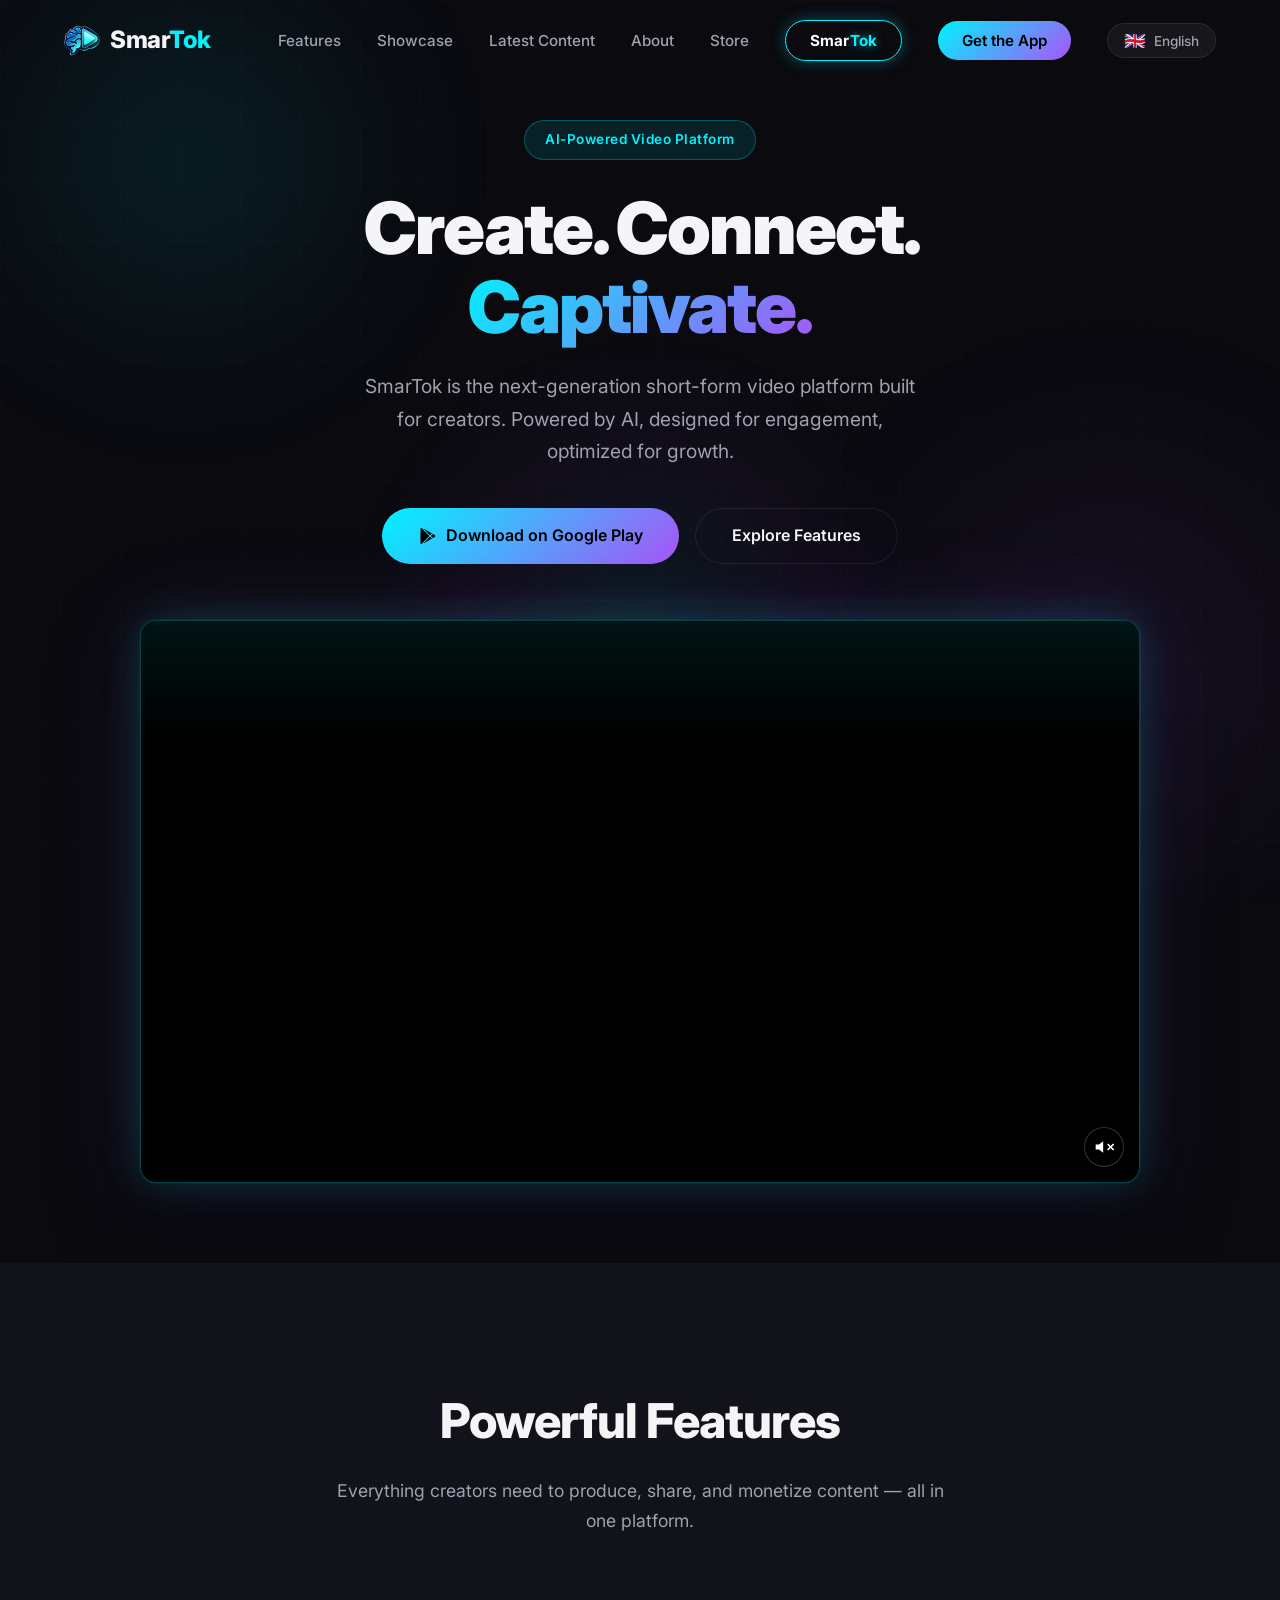
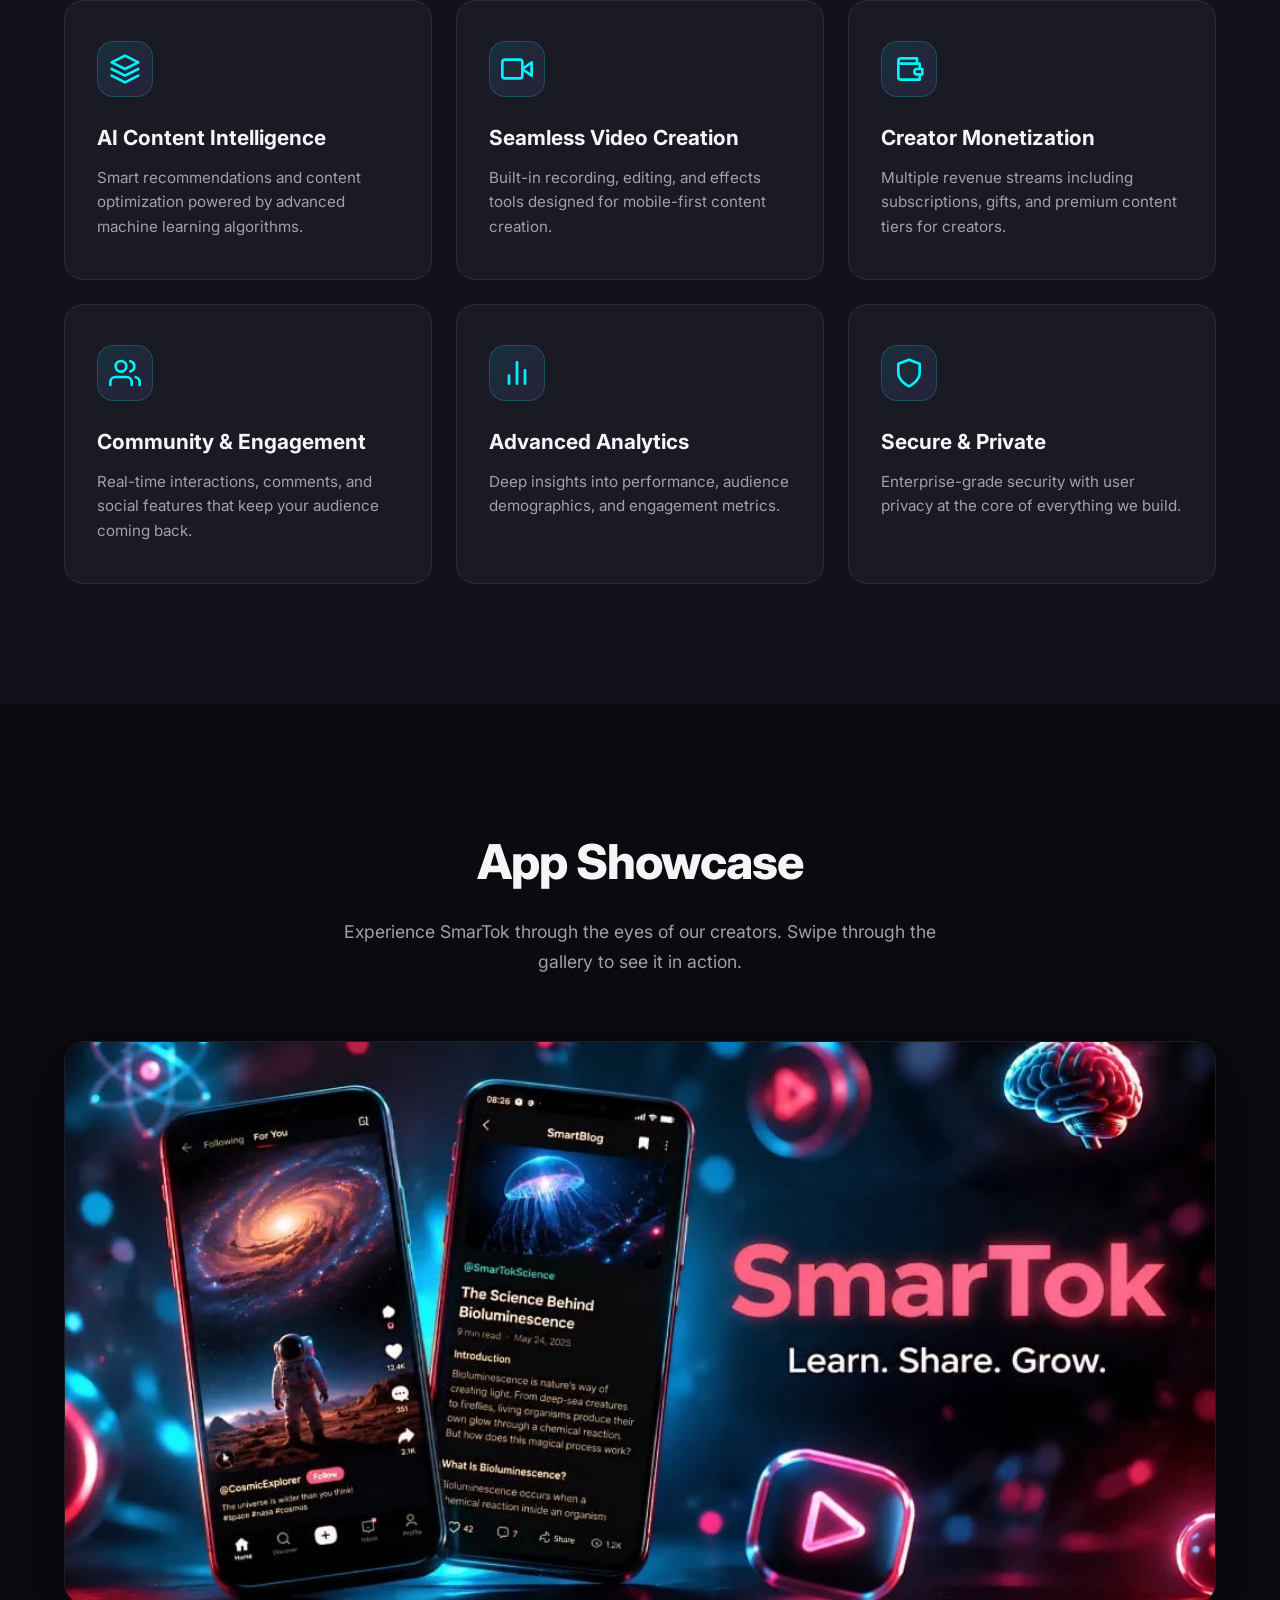
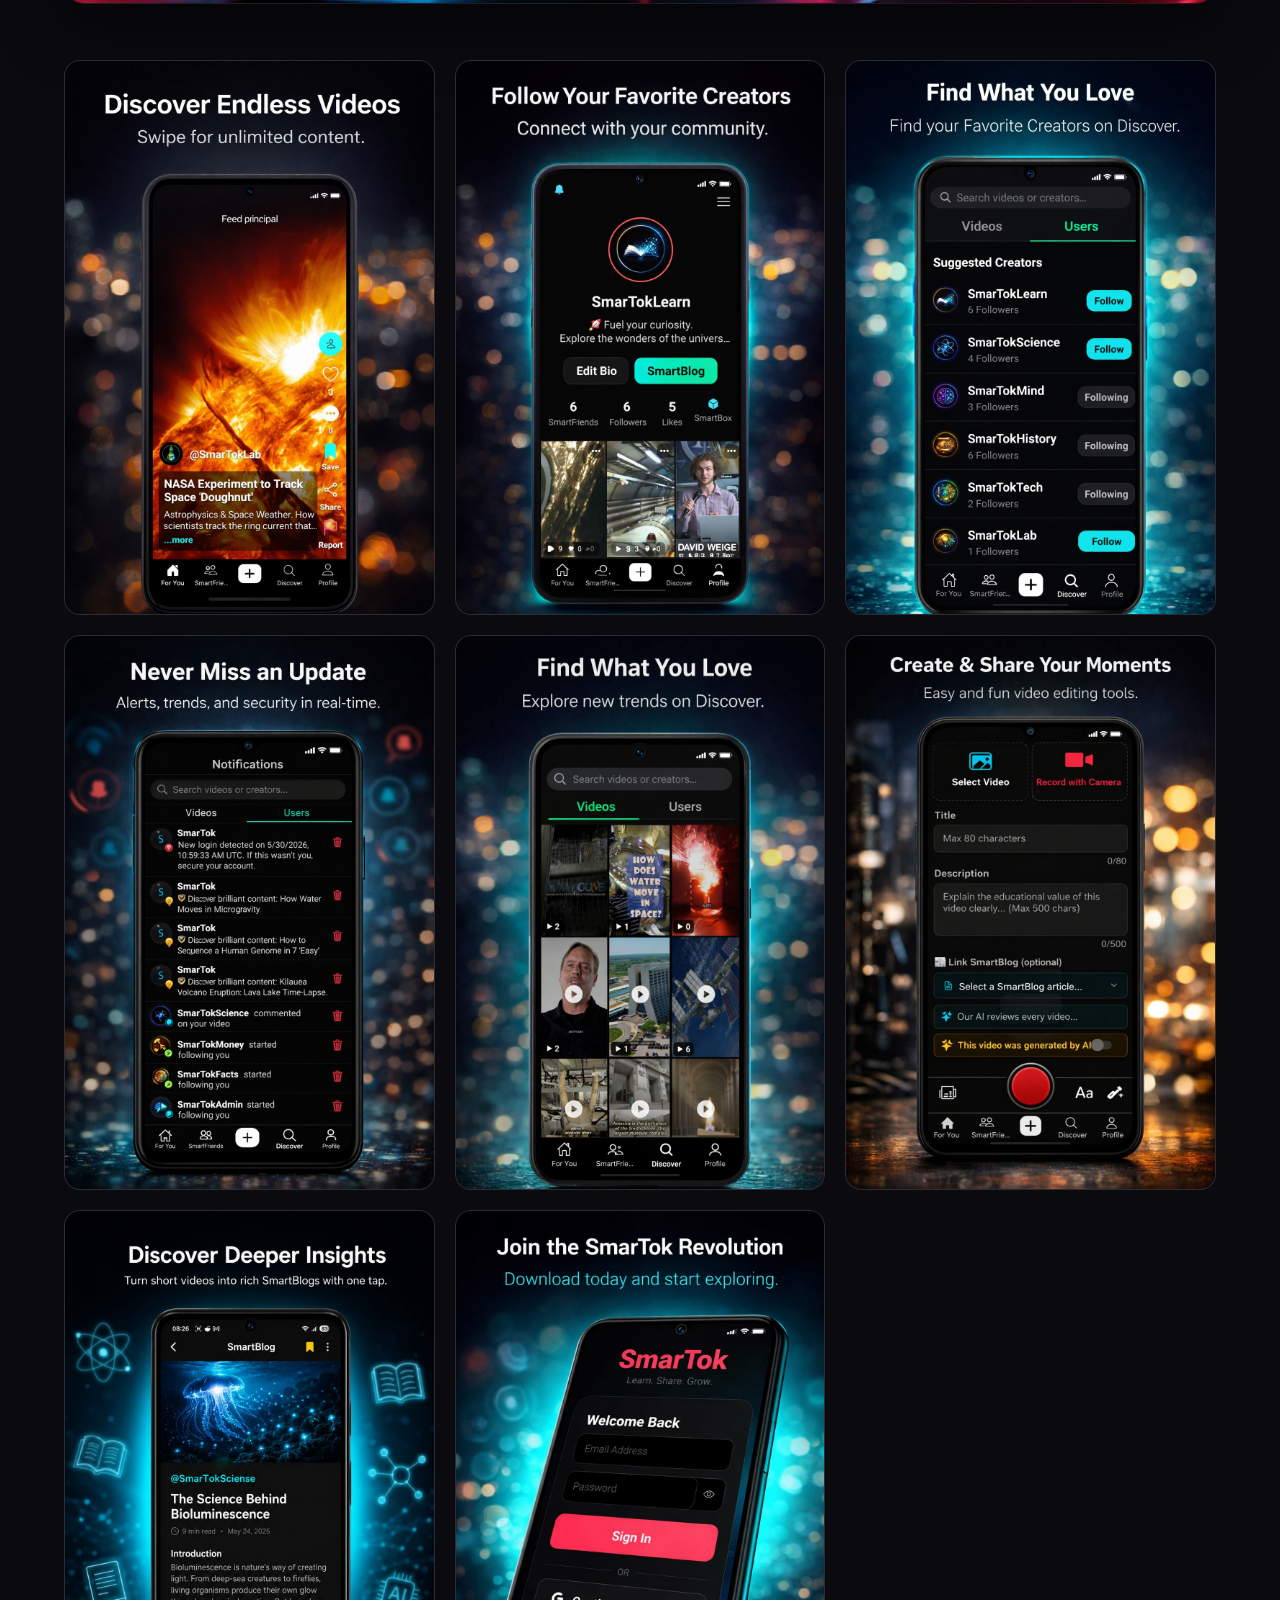
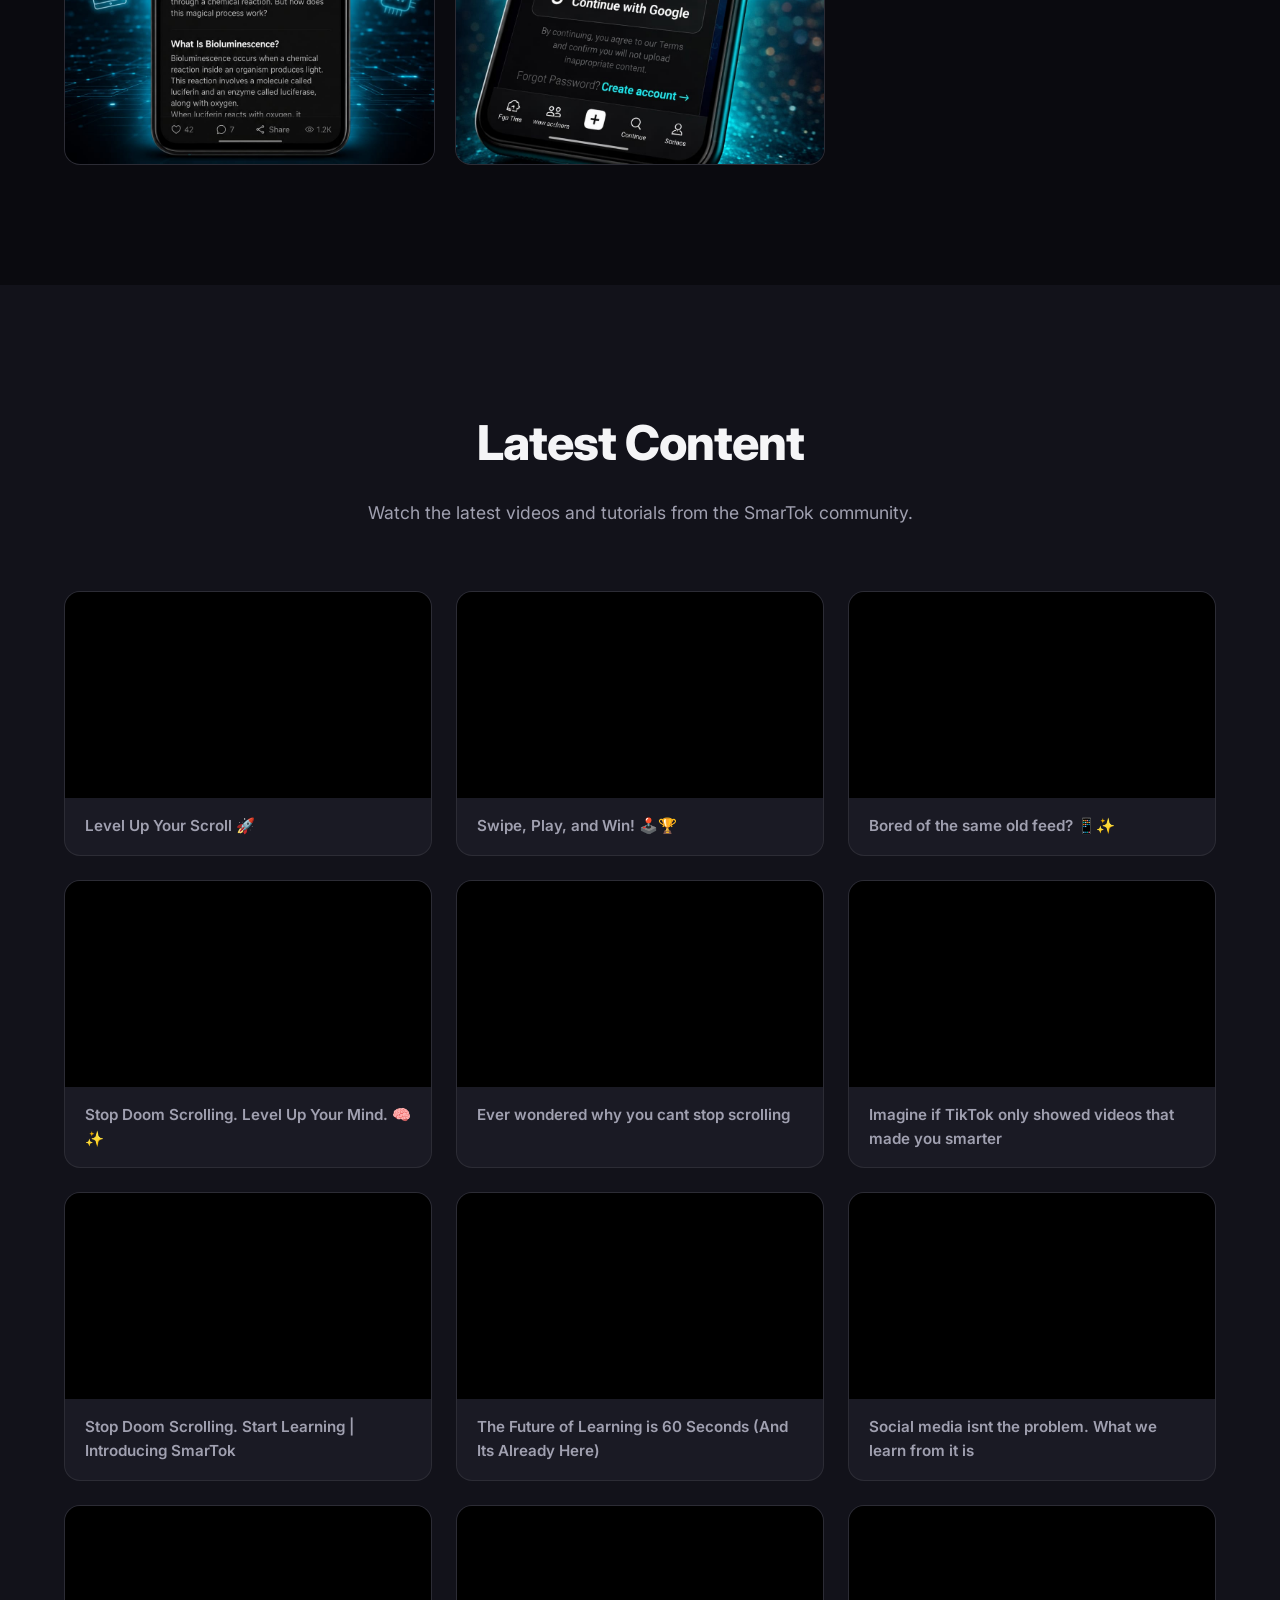
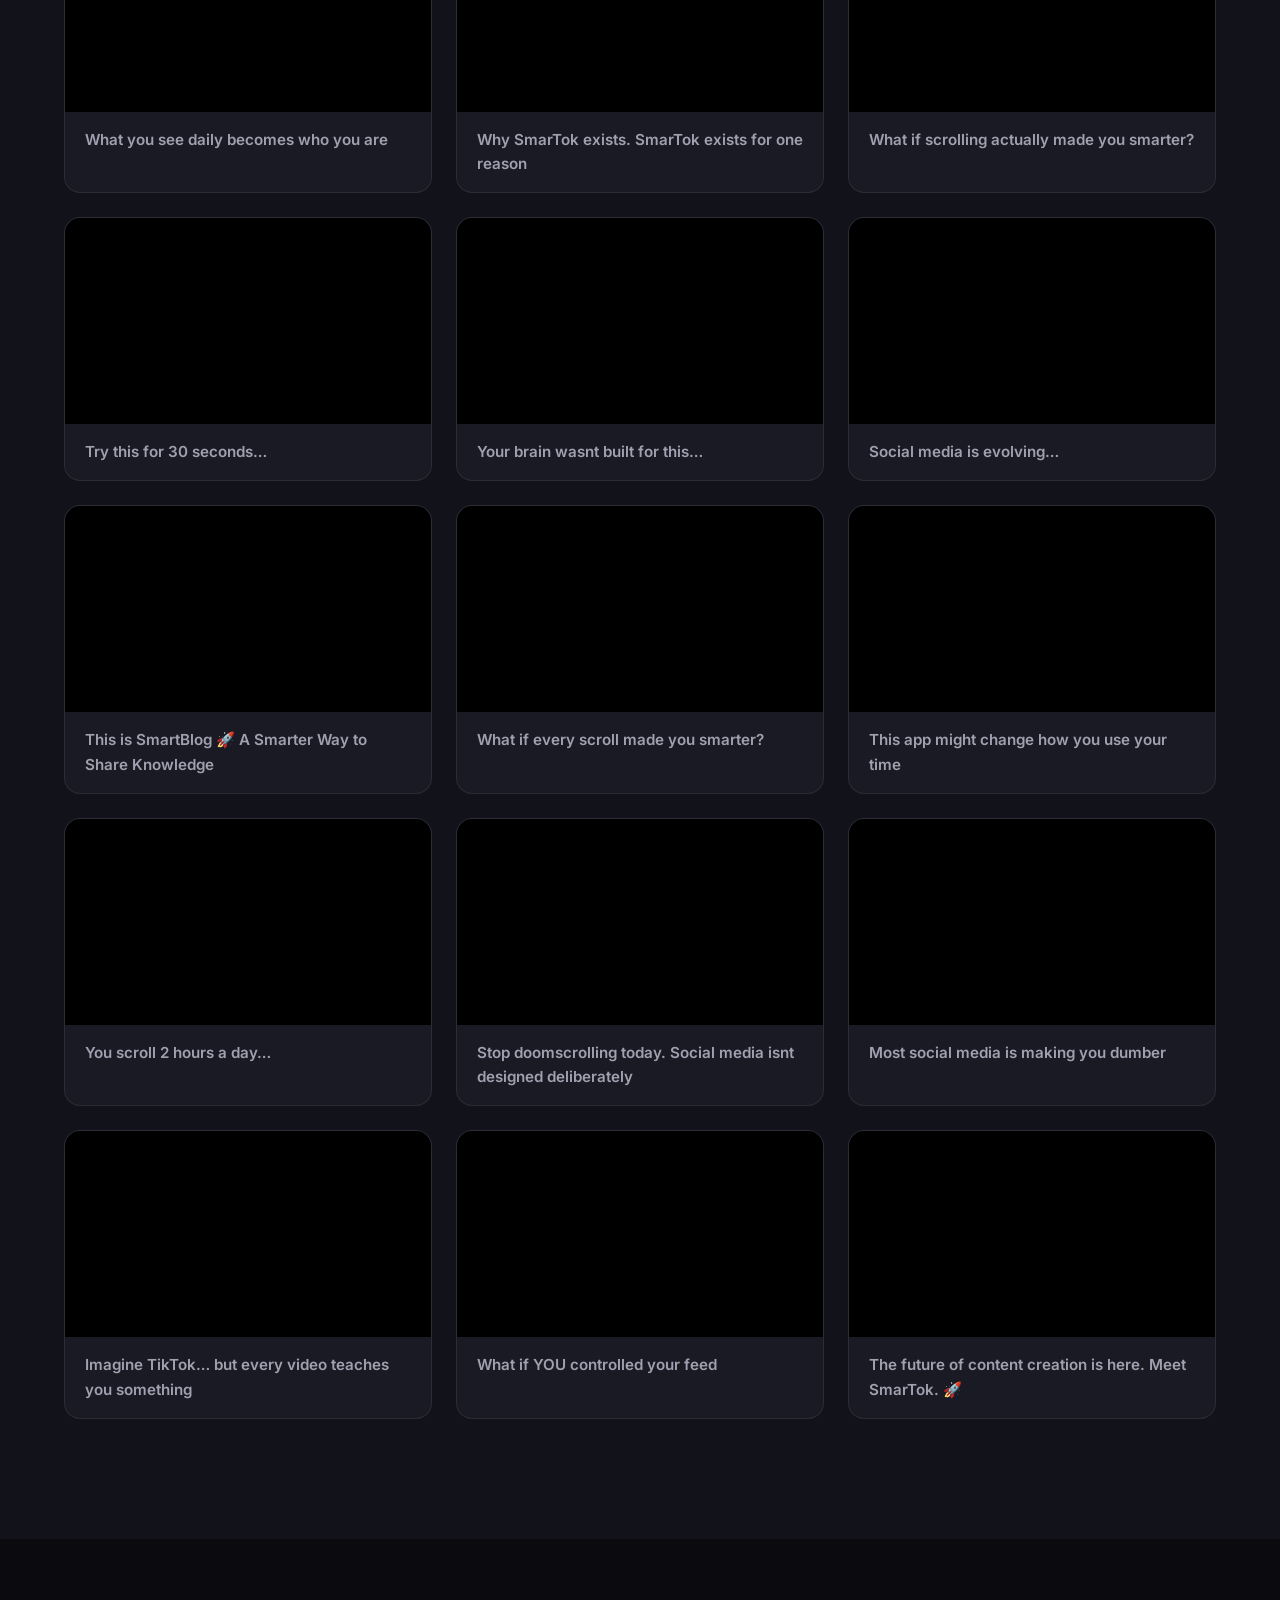
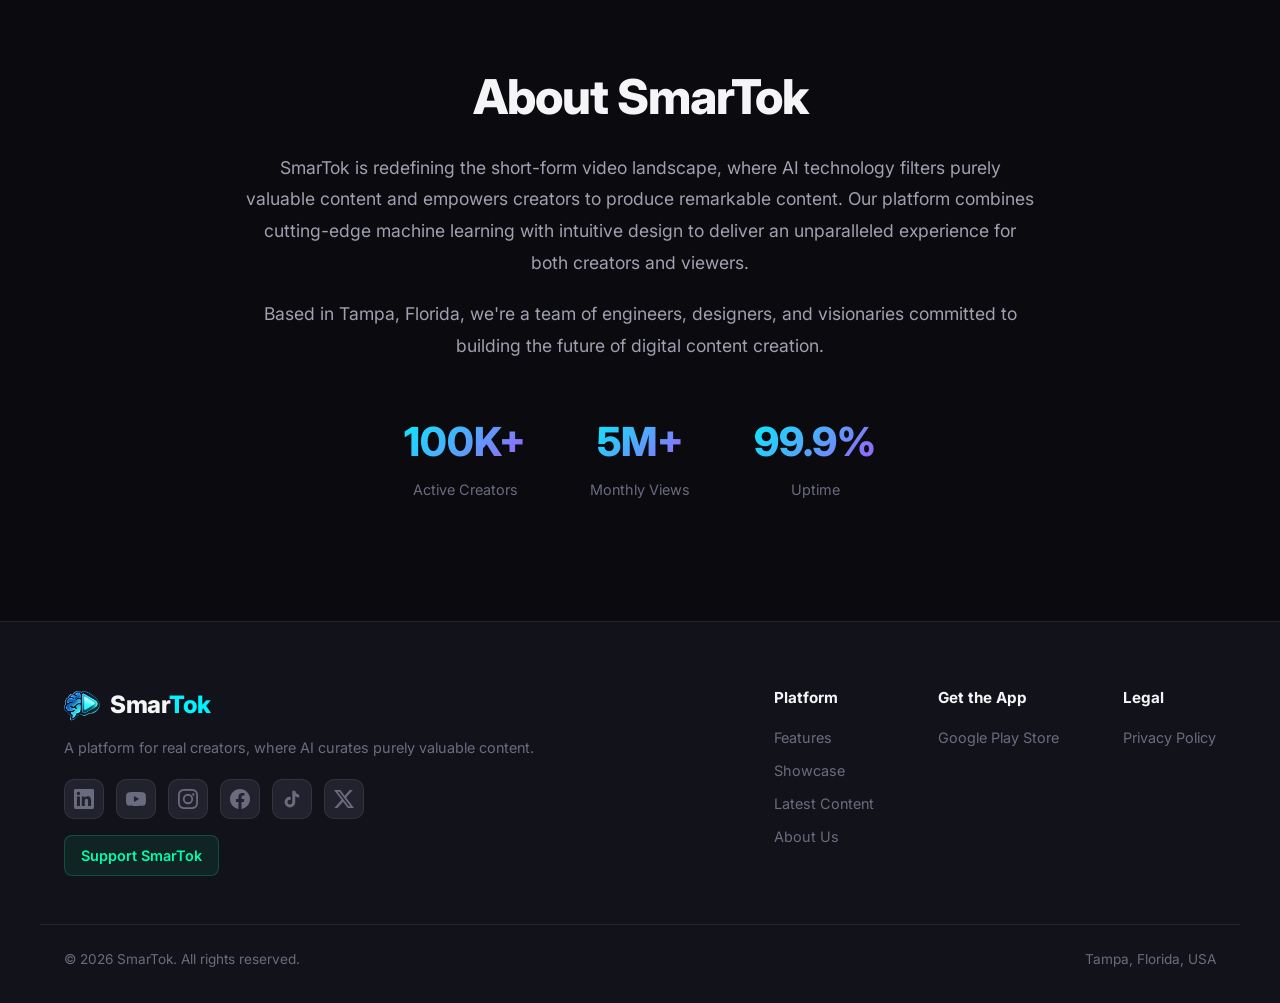
==== index.html @ c92afcb2 "Add files via upload" ====
<!DOCTYPE html>
<html lang="en">
<head>
    <meta charset="UTF-8">
    <meta name="viewport" content="width=device-width, initial-scale=1.0">
    <meta name="description" content="SmarTok — AI-powered short-form video platform for creators.">
    <title>SmarTok — AI-Powered Video Platform</title>
    <link rel="preconnect" href="https://fonts.googleapis.com">
    <link rel="preconnect" href="https://fonts.gstatic.com" crossorigin>
    <link href="https://fonts.googleapis.com/css2?family=Inter:wght@300;400;500;600;700;800;900&display=swap" rel="stylesheet">
    <link rel="icon" type="image/png" href="assets/logo.png">
    <link rel="stylesheet" href="styles.css">
    <script>
        // SEO 301 FALLBACK: /about-us → /#about (runs before page renders)
        (function(){var p=window.location.pathname;if(p==='/about-us'||p==='/about-us/'){window.location.replace('/#about');}})();
    </script>
</head>
<body>

    <!-- ===== ANIMATED BACKGROUND ===== -->
    <div class="bg-orbs">
        <div class="orb orb-1"></div>
        <div class="orb orb-2"></div>
        <div class="orb orb-3"></div>
    </div>
    <div class="bg-mesh"></div>

    <!-- ===== NAVIGATION ===== -->
    <nav id="navbar">
        <div class="nav-container">
            <a href="#hero" class="nav-logo">
                <img src="assets/logo.png" alt="SmarTok Logo" class="nav-logo-img">
                <span class="logo-text">Smar<span class="logo-accent">Tok</span></span>
            </a>
            <ul class="nav-links">
                <li><a href="#features" data-i18n="nav.features">Features</a></li>
                <li><a href="#showcase" data-i18n="nav.showcase">Showcase</a></li>
                <li><a href="#videos" data-i18n="nav.videos">Latest Content</a></li>
                <li><a href="#about" data-i18n="nav.about">About</a></li>
                <li><a href="https://store.smartok.app" target="_blank" rel="noopener noreferrer" data-i18n="nav.store">Store</a></li>
                <li><button id="launch-webapp-btn" class="nav-launch-btn"><span class="launch-brand-smar">Smar</span><span class="launch-brand-tok">Tok</span></button></li>
                <li><a href="https://play.google.com/store/apps/details?id=com.rios.smartok" target="_blank" rel="noopener" class="nav-cta" data-i18n="nav.getApp">Get the App</a></li>
                <li>
                    <div id="lang-selector" class="lang-selector">
                        <button class="lang-trigger" aria-label="Language">
                            <span class="lang-flag">🇬🇧</span>
                            <span class="lang-current">English</span>
                        </button>
                        <div class="lang-dropdown"></div>
                    </div>
                </li>
            </ul>
            <button class="nav-toggle" data-i18n-aria="nav.toggleNav" aria-label="Toggle navigation">
                <span></span>
                <span></span>
                <span></span>
            </button>
        </div>
    </nav>

    <!-- ===== HERO SECTION ===== -->
    <section id="hero" class="hero-section reveal">
        <div class="hero-content">
            <div class="hero-badge" data-i18n="hero.badge">AI-Powered Video Platform</div>
            <h1 class="hero-title"><span data-i18n="hero.titlePre">Create. Connect.</span> <span class="gradient-text" data-i18n="hero.titleHighlight">Captivate.</span></h1>
            <p class="hero-subtitle" data-i18n="hero.subtitle">
                SmarTok is the next-generation short-form video platform built for creators.
                Powered by AI, designed for engagement, optimized for growth.
            </p>
            <div class="hero-actions">
                <a href="https://play.google.com/store/apps/details?id=com.rios.smartok" target="_blank" rel="noopener" class="btn btn-primary">
                    <svg width="20" height="20" viewBox="0 0 24 24" fill="currentColor"><path d="M3 20.5V3.5C3 2.91 3.34 2.39 3.84 2.15L13.69 12L3.84 21.85C3.34 21.6 3 21.09 3 20.5M16.81 15.12L6.05 21.34L14.54 12.85L16.81 15.12M20.16 10.81C20.5 11.08 20.75 11.5 20.75 12C20.75 12.5 20.53 12.9 20.18 13.18L17.89 14.5L15.39 12L17.89 9.5L20.16 10.81M6.05 2.66L16.81 8.88L14.54 11.15L6.05 2.66Z"/></svg>
                    <span data-i18n="hero.downloadBtn">Download on Google Play</span>
                </a>
                <a href="#features" class="btn btn-secondary" data-i18n="hero.exploreBtn">Explore Features</a>
            </div>
            <div class="hero-promo-wrap">
                <div class="hero-promo-video reveal">
                    <video src="https://d3kbe080p2nfsf.cloudfront.net/videos/37/1790444815185_lv_0_20260925162057.mp4" poster="https://d3kbe080p2nfsf.cloudfront.net/videos/37/1790444823267_thumb_1790444823367.jpg" autoplay muted loop playsinline preload="metadata" aria-label="SmarTok promo video"></video>
                </div>
                <button class="hero-center-btn" aria-label="Play or replay video" type="button"></button>
                <button class="hero-volume-toggle" aria-label="Toggle mute" type="button"><svg width="20" height="20" viewBox="0 0 24 24" fill="none" stroke="currentColor" stroke-width="2" stroke-linecap="round" stroke-linejoin="round"><polygon points="11 5 6 9 2 9 2 15 6 15 11 19 11 5" fill="currentColor" stroke="none"/><line x1="23" y1="9" x2="17" y2="15"/><line x1="17" y1="9" x2="23" y2="15"/></svg></button>
            </div>
        </div>
        <div class="hero-visual">
            <div class="hero-glow"></div>
        </div>
    </section>

    <!-- ===== FEATURES SECTION ===== -->
    <section id="features" class="features-section">
        <div class="section-header reveal">
            <h2 class="section-title" data-i18n="features.title">Powerful Features</h2>
            <p class="section-description" data-i18n="features.description">
                Everything creators need to produce, share, and monetize content — all in one platform.
            </p>
        </div>
        <div class="features-grid">
            <div class="feature-card reveal">
                <div class="feature-icon">
                    <svg width="32" height="32" viewBox="0 0 24 24" fill="none" stroke="currentColor" stroke-width="2" stroke-linecap="round" stroke-linejoin="round">
                        <path d="M12 2L2 7l10 5 10-5-10-5z"/><path d="M2 17l10 5 10-5"/><path d="M2 12l10 5 10-5"/>
                    </svg>
                </div>
                <h3 class="feature-title" data-i18n="features.ai.title">AI Content Intelligence</h3>
                <p class="feature-description" data-i18n="features.ai.desc">
                    Smart recommendations and content optimization powered by advanced machine learning algorithms.
                </p>
            </div>
            <div class="feature-card reveal">
                <div class="feature-icon">
                    <svg width="32" height="32" viewBox="0 0 24 24" fill="none" stroke="currentColor" stroke-width="2" stroke-linecap="round" stroke-linejoin="round">
                        <polygon points="23 7 16 12 23 17 23 7"/><rect x="1" y="5" width="15" height="14" rx="2" ry="2"/>
                    </svg>
                </div>
                <h3 class="feature-title" data-i18n="features.video.title">Seamless Video Creation</h3>
                <p class="feature-description" data-i18n="features.video.desc">
                    Built-in recording, editing, and effects tools designed for mobile-first content creation.
                </p>
            </div>
            <div class="feature-card reveal">
                <div class="feature-icon">
                    <svg width="32" height="32" viewBox="0 0 24 24" fill="none" stroke="currentColor" stroke-width="2" stroke-linecap="round" stroke-linejoin="round">
                        <path d="M20 12V8H6a2 2 0 0 1-2-2c0-1.1.9-2 2-2h12v4"/><path d="M4 6v12c0 1.1.9 2 2 2h14v-4"/><path d="M18 12a2 2 0 0 0-2 2c0 1.1.9 2 2 2h4v-4h-4z"/>
                    </svg>
                </div>
                <h3 class="feature-title" data-i18n="features.monetization.title">Creator Monetization</h3>
                <p class="feature-description" data-i18n="features.monetization.desc">
                    Multiple revenue streams including subscriptions, gifts, and premium content tiers for creators.
                </p>
            </div>
            <div class="feature-card reveal">
                <div class="feature-icon">
                    <svg width="32" height="32" viewBox="0 0 24 24" fill="none" stroke="currentColor" stroke-width="2" stroke-linecap="round" stroke-linejoin="round">
                        <path d="M17 21v-2a4 4 0 0 0-4-4H5a4 4 0 0 0-4 4v2"/><circle cx="9" cy="7" r="4"/><path d="M23 21v-2a4 4 0 0 0-3-3.87"/><path d="M16 3.13a4 4 0 0 1 0 7.75"/>
                    </svg>
                </div>
                <h3 class="feature-title" data-i18n="features.community.title">Community & Engagement</h3>
                <p class="feature-description" data-i18n="features.community.desc">
                    Real-time interactions, comments, and social features that keep your audience coming back.
                </p>
            </div>
            <div class="feature-card reveal">
                <div class="feature-icon">
                    <svg width="32" height="32" viewBox="0 0 24 24" fill="none" stroke="currentColor" stroke-width="2" stroke-linecap="round" stroke-linejoin="round">
                        <line x1="18" y1="20" x2="18" y2="10"/><line x1="12" y1="20" x2="12" y2="4"/><line x1="6" y1="20" x2="6" y2="14"/>
                    </svg>
                </div>
                <h3 class="feature-title" data-i18n="features.analytics.title">Advanced Analytics</h3>
                <p class="feature-description" data-i18n="features.analytics.desc">
                    Deep insights into performance, audience demographics, and engagement metrics.
                </p>
            </div>
            <div class="feature-card reveal">
                <div class="feature-icon">
                    <svg width="32" height="32" viewBox="0 0 24 24" fill="none" stroke="currentColor" stroke-width="2" stroke-linecap="round" stroke-linejoin="round">
                        <path d="M12 22s8-4 8-10V5l-8-3-8 3v7c0 6 8 10 8 10z"/>
                    </svg>
                </div>
                <h3 class="feature-title" data-i18n="features.security.title">Secure & Private</h3>
                <p class="feature-description" data-i18n="features.security.desc">
                    Enterprise-grade security with user privacy at the core of everything we build.
                </p>
            </div>
        </div>
    </section>

    <!-- ===== APP SHOWCASE / GALLERY ===== -->
    <section id="showcase" class="showcase-section">
        <div class="section-header reveal">
            <h2 class="section-title" data-i18n="showcase.title">App Showcase</h2>
            <p class="section-description" data-i18n="showcase.description">
                Experience SmarTok through the eyes of our creators. Swipe through the gallery to see it in action.
            </p>
        </div>
        <div class="showcase-banner reveal">
            <img src="assets/ScreenShotBanner.png" alt="SmarTok App Banner" class="banner-img">
        </div>
        <div class="gallery-grid">
            <div class="gallery-item reveal"><img src="assets/ScreenShot_1.png" alt="SmarTok Screenshot 1" loading="lazy"></div>
            <div class="gallery-item reveal"><img src="assets/ScreenShot_2.png" alt="SmarTok Screenshot 2" loading="lazy"></div>
            <div class="gallery-item reveal"><img src="assets/ScreenShot_3.png" alt="SmarTok Screenshot 3" loading="lazy"></div>
            <div class="gallery-item reveal"><img src="assets/ScreenShot_4.png" alt="SmarTok Screenshot 4" loading="lazy"></div>
            <div class="gallery-item reveal"><img src="assets/ScreenShot_5.png" alt="SmarTok Screenshot 5" loading="lazy"></div>
            <div class="gallery-item reveal"><img src="assets/ScreenShot_6.png" alt="SmarTok Screenshot 6" loading="lazy"></div>
            <div class="gallery-item reveal"><img src="assets/ScreenShot_7.png" alt="SmarTok Screenshot 7" loading="lazy"></div>
            <div class="gallery-item reveal"><img src="assets/ScreenShot_8.png" alt="SmarTok Screenshot 8" loading="lazy"></div>
        </div>
    </section>

    <!-- ===== YOUTUBE VIDEO SHOWCASE ===== -->
    <section id="videos" class="videos-section">
        <div class="section-header reveal">
            <h2 class="section-title" data-i18n="videos.title">Latest Content</h2>
            <p class="section-description" data-i18n="videos.description">
                Watch the latest videos and tutorials from the SmarTok community.
            </p>
        </div>
        <div class="videos-grid" id="videos-container">
            <!-- YouTube iframes dynamically loaded by main.js -->
        </div>
    </section>

    <!-- ===== ABOUT SECTION ===== -->
    <section id="about" class="about-section">
        <div class="about-container">
            <div class="about-content reveal">
                <h2 class="section-title" data-i18n="about.title">About SmarTok</h2>
                <p class="about-text" data-i18n="about.text1">
                    SmarTok is redefining the short-form video landscape, where AI technology filters
                    purely valuable content and empowers creators to produce remarkable content. Our
                    platform combines cutting-edge machine learning with intuitive design to deliver
                    an unparalleled experience for both creators and viewers.
                </p>
                <p class="about-text" data-i18n="about.text2">
                    Based in Tampa, Florida, we're a team of engineers, designers, and visionaries
                    committed to building the future of digital content creation.
                </p>
                <div class="about-stats">
                    <div class="stat-item">
                        <span class="stat-number">100K+</span>
                        <span class="stat-label" data-i18n="about.stats.creators">Active Creators</span>
                    </div>
                    <div class="stat-item">
                        <span class="stat-number">5M+</span>
                        <span class="stat-label" data-i18n="about.stats.views">Monthly Views</span>
                    </div>
                    <div class="stat-item">
                        <span class="stat-number">99.9%</span>
                        <span class="stat-label" data-i18n="about.stats.uptime">Uptime</span>
                    </div>
                </div>
            </div>
        </div>
    </section>

    <!-- ===== FOOTER ===== -->
    <footer id="contact" class="footer-section">
        <div class="footer-container">
            <div class="footer-brand">
                <a href="#hero" class="nav-logo">
                    <img src="assets/logo.png" alt="SmarTok Logo" class="nav-logo-img">
                    <span class="logo-text">Smar<span class="logo-accent">Tok</span></span>
                </a>
                <p class="footer-tagline" data-i18n="footer.tagline">A platform for real creators, where AI curates purely valuable content.</p>
                <div class="footer-socials">
                    <a href="https://www.linkedin.com/in/smartok" target="_blank" rel="noopener" aria-label="LinkedIn" class="social-link">
                        <svg width="20" height="20" viewBox="0 0 24 24" fill="currentColor"><path d="M20.45 20.45h-3.56v-5.57c0-1.33-.02-3.04-1.85-3.04-1.85 0-2.14 1.45-2.14 2.94v5.67H9.34V9h3.42v1.56h.05c.48-.9 1.64-1.85 3.37-1.85 3.6 0 4.27 2.37 4.27 5.45v6.29zM5.34 7.43a2.06 2.06 0 1 1 0-4.13 2.06 2.06 0 0 1 0 4.13zM7.12 20.45H3.56V9h3.56v11.45zM22.22 0H1.77C.79 0 0 .77 0 1.72v20.56C0 23.23.79 24 1.77 24h20.45c.98 0 1.78-.77 1.78-1.72V1.72C24 .77 23.2 0 22.22 0z"/></svg>
                    </a>
                    <a href="https://www.youtube.com/@smartokapp" target="_blank" rel="noopener" aria-label="YouTube" class="social-link">
                        <svg width="20" height="20" viewBox="0 0 24 24" fill="currentColor"><path d="M23.5 6.2a3.02 3.02 0 0 0-2.12-2.14C19.5 3.55 12 3.55 12 3.55s-7.5 0-9.38.51A3.02 3.02 0 0 0 .5 6.2C0 8.08 0 12 0 12s0 3.92.5 5.8a3.02 3.02 0 0 0 2.12 2.14c1.88.51 9.38.51 9.38.51s7.5 0 9.38-.51a3.02 3.02 0 0 0 2.12-2.14C24 15.92 24 12 24 12s0-3.92-.5-5.8zM9.55 15.57V8.43L15.82 12l-6.27 3.57z"/></svg>
                    </a>
                    <a href="https://www.instagram.com/smartok.app" target="_blank" rel="noopener" aria-label="Instagram" class="social-link">
                        <svg width="20" height="20" viewBox="0 0 24 24" fill="currentColor"><path d="M12 2.16c3.2 0 3.58.01 4.85.07 1.17.05 1.8.25 2.23.41.56.22.96.48 1.38.9.42.42.68.82.9 1.38.16.42.36 1.06.41 2.23.06 1.27.07 1.65.07 4.85s-.01 3.58-.07 4.85c-.05 1.17-.25 1.8-.41 2.23-.22.56-.48.96-.9 1.38-.42.42-.82.68-1.38.9-.42.16-1.06.36-2.23.41-1.27.06-1.65.07-4.85.07s-3.58-.01-4.85-.07c-1.17-.05-1.8-.25-2.23-.41a3.72 3.72 0 0 1-1.38-.9 3.72 3.72 0 0 1-.9-1.38c-.16-.42-.36-1.06-.41-2.23-.06-1.27-.07-1.65-.07-4.85s.01-3.58.07-4.85c.05-1.17.25-1.8.41-2.23.22-.56.48-.96.9-1.38.42-.42.82-.68 1.38-.9.42-.16 1.06-.36 2.23-.41 1.27-.06 1.65-.07 4.85-.07M12 0C8.74 0 8.33.01 7.05.07 5.78.13 4.9.33 4.14.63c-.79.31-1.46.72-2.13 1.38C1.35 2.68.94 3.35.63 4.14.33 4.9.13 5.78.07 7.05.01 8.33 0 8.74 0 12s.01 3.67.07 4.95c.06 1.27.26 2.15.56 2.91.31.79.72 1.46 1.38 2.13.67.66 1.34 1.07 2.13 1.38.76.3 1.64.5 2.91.56C8.33 23.99 8.74 24 12 24s3.67-.01 4.95-.07c1.27-.06 2.15-.26 2.91-.56a5.88 5.88 0 0 0 2.13-1.38 5.88 5.88 0 0 0 1.38-2.13c.3-.76.5-1.64.56-2.91.06-1.28.07-1.69.07-4.95s-.01-3.67-.07-4.95c-.06-1.27-.26-2.15-.56-2.91a5.88 5.88 0 0 0-1.38-2.13A5.88 5.88 0 0 0 19.86.63c-.76-.3-1.64-.5-2.91-.56C15.67.01 15.26 0 12 0zm0 5.84A6.16 6.16 0 1 0 18.16 12 6.16 6.16 0 0 0 12 5.84zM12 16a4 4 0 1 1 4-4 4 4 0 0 1-4 4zm6.41-10.85a1.44 1.44 0 1 0 1.44 1.44 1.44 1.44 0 0 0-1.44-1.44z"/></svg>
                    </a>
                    <a href="https://www.facebook.com/people/SmarTok/61582206538958" target="_blank" rel="noopener" aria-label="Facebook" class="social-link">
                        <svg width="20" height="20" viewBox="0 0 24 24" fill="currentColor"><path d="M24 12.07C24 5.4 18.63 0 12 0S0 5.4 0 12.07C0 18.1 4.39 23.1 10.13 24v-8.44H7.08v-3.49h3.05V9.41c0-3.02 1.79-4.69 4.53-4.69 1.31 0 2.69.24 2.69.24v2.97h-1.52c-1.49 0-1.96.93-1.96 1.89v2.25h3.33l-.53 3.49h-2.8V24C19.61 23.1 24 18.1 24 12.07z"/></svg>
                    </a>
                    <a href="https://www.tiktok.com/@smartokapp" target="_blank" rel="noopener" aria-label="TikTok" class="social-link">
                        <svg width="20" height="20" viewBox="0 0 24 24" fill="currentColor"><path d="M19.59 6.69a4.83 4.83 0 0 1-3.77-4.25V2h-3.45v13.67a2.89 2.89 0 0 1-5.2 1.73 2.89 2.89 0 0 1 2.31-4.64 2.93 2.93 0 0 1 .88.13V9.4a6.84 6.84 0 0 0-1-.05A6.33 6.33 0 0 0 5 20.1a6.34 6.34 0 0 0 10.86-4.43V8.69a8.16 8.16 0 0 0 4.77 1.52v-3.4a4.85 4.85 0 0 1-1.04-.12z"/></svg>
                    </a>
                    <a href="https://x.com/SmarTokApp" target="_blank" rel="noopener" aria-label="X (Twitter)" class="social-link">
                        <svg width="20" height="20" viewBox="0 0 24 24" fill="currentColor"><path d="M18.9 1.15h3.68l-8.04 9.19L24 22.85h-7.41l-5.8-7.58-6.64 7.58H.47l8.6-9.83L0 1.15h7.6l5.24 6.93 6.06-6.93zm-1.29 19.5h2.04L6.46 3.24H4.27L17.61 20.65z"/></svg>
                    </a>
                </div>
                <a href="https://support.smartok.app" target="_blank" rel="noopener noreferrer" class="footer-support-link" data-i18n="footer.supportSmartok">Support SmarTok</a>
            </div>
            <div class="footer-links">
                <div class="footer-column">
                    <h4 data-i18n="footer.platform">Platform</h4>
                    <a href="#features" data-i18n="footer.features">Features</a>
                    <a href="#showcase" data-i18n="footer.showcase">Showcase</a>
                    <a href="#videos" data-i18n="footer.videos">Latest Content</a>
                    <a href="#about" data-i18n="footer.aboutUs">About Us</a>
                </div>
                <div class="footer-column">
                    <h4 data-i18n="footer.getApp">Get the App</h4>
                    <a href="https://play.google.com/store/apps/details?id=com.rios.smartok" target="_blank" rel="noopener" data-i18n="footer.googlePlay">Google Play Store</a>
                </div>
                <div class="footer-column">
                    <h4 data-i18n="footer.legal">Legal</h4>
                    <a href="https://smart.smartok.app/privacy.html" target="_blank" rel="noopener" data-i18n="footer.privacy">Privacy Policy</a>
                </div>
            </div>
        </div>
        <div class="footer-bottom">
            <p data-i18n="footer.copyright">&copy; 2026 SmarTok. All rights reserved.</p>
            <p class="footer-address" data-i18n="footer.address">Tampa, Florida, USA</p>
        </div>
    </footer>

    <!-- ===== VIDEO FEED MODAL ===== -->
    <div id="video-modal" class="video-modal" aria-hidden="true">
        <button class="modal-close" id="video-modal-close" data-i18n-aria="modal.closeVideo" aria-label="Close video modal">
            <svg width="24" height="24" viewBox="0 0 24 24" fill="none" stroke="currentColor" stroke-width="2" stroke-linecap="round" stroke-linejoin="round"><line x1="18" y1="6" x2="6" y2="18"/><line x1="6" y1="6" x2="18" y2="18"/></svg>
        </button>
        <div class="video-modal-feed" id="video-modal-feed">
            <!-- Video slides dynamically inserted by main.js -->
        </div>
    </div>

    <!-- ===== IMAGE CAROUSEL MODAL ===== -->
    <div id="image-modal" class="image-modal" aria-hidden="true">
        <button class="modal-close" id="image-modal-close" data-i18n-aria="modal.closeImage" aria-label="Close image modal">
            <svg width="24" height="24" viewBox="0 0 24 24" fill="none" stroke="currentColor" stroke-width="2" stroke-linecap="round" stroke-linejoin="round"><line x1="18" y1="6" x2="6" y2="18"/><line x1="6" y1="6" x2="18" y2="18"/></svg>
        </button>
        <button class="carousel-arrow carousel-arrow-left" id="carousel-prev" data-i18n-aria="modal.prevImage" aria-label="Previous image">
            <svg width="28" height="28" viewBox="0 0 24 24" fill="none" stroke="currentColor" stroke-width="2" stroke-linecap="round" stroke-linejoin="round"><polyline points="15 18 9 12 15 6"/></svg>
        </button>
        <div class="carousel-track-wrapper">
            <div class="carousel-track" id="carousel-track">
                <!-- Image slides dynamically inserted by main.js -->
            </div>
        </div>
        <button class="carousel-arrow carousel-arrow-right" id="carousel-next" data-i18n-aria="modal.nextImage" aria-label="Next image">
            <svg width="28" height="28" viewBox="0 0 24 24" fill="none" stroke="currentColor" stroke-width="2" stroke-linecap="round" stroke-linejoin="round"><polyline points="9 18 15 12 9 6"/></svg>
        </button>
        <div class="carousel-dots" id="carousel-dots">
            <!-- Dots dynamically inserted by main.js -->
        </div>
    </div>

    <!-- ===== WEB APP DEMO OVERLAY ===== -->
    <div id="webapp-overlay" class="webapp-overlay" aria-hidden="true">
        <button id="webapp-exit-btn" class="webapp-exit-btn" data-i18n-aria="webapp.exitAria" aria-label="Exit demo" tabindex="-1">
            <svg width="18" height="18" viewBox="0 0 24 24" fill="none" stroke="currentColor" stroke-width="2" stroke-linecap="round" stroke-linejoin="round"><line x1="19" y1="12" x2="5" y2="12"/><polyline points="12 19 5 12 12 5"/></svg>
            <span data-i18n="webapp.exit">Back to Website</span>
        </button>
        <iframe id="webapp-iframe" src="" title="SmarTok Web App" allow="accelerometer; autoplay; clipboard-write; encrypted-media; gyroscope; picture-in-picture" allowfullscreen></iframe>
    </div>

    <script src="i18n.js"></script>
    <script src="main.js"></script>
</body>
</html>
---- styles.css ----
/* ============================================
   SmarTok — Landing Page Styles
   Sleek, premium dark mode aesthetic
   ============================================ */

/* ===== RESET & BASE ===== */
*,
*::before,
*::after {
    margin: 0;
    padding: 0;
    box-sizing: border-box;
}

:root {
    /* Color Palette */
    --bg-primary: #0a0a0f;
    --bg-secondary: #12121a;
    --bg-card: #1a1a24;
    --bg-elevated: #22222e;
    --text-primary: #f5f5f7;
    --text-secondary: #a0a0b0;
    --text-muted: #6b6b80;
    --accent-cyan: #00f3ff;
    --accent-purple: #a855f7;
    --accent-pink: #ff4c68;
    --gradient-start: #00f3ff;
    --gradient-end: #a855f7;
    --border-color: rgba(255, 255, 255, 0.08);
    --border-hover: rgba(0, 243, 255, 0.3);

    /* Typography */
    --font-family: 'Inter', -apple-system, BlinkMacSystemFont, 'Segoe UI', sans-serif;

    /* Spacing */
    --section-padding: 120px 0;
    --container-max-width: 1200px;
    --container-padding: 24px;

    /* Transitions */
    --transition-fast: 0.2s ease;
    --transition-base: 0.3s ease;
    --transition-slow: 0.6s cubic-bezier(0.16, 1, 0.3, 1);
}

html {
    scroll-behavior: smooth;
    font-size: 16px;
}

body {
    font-family: var(--font-family);
    background-color: var(--bg-primary);
    color: var(--text-primary);
    line-height: 1.6;
    overflow-x: hidden;
    -webkit-font-smoothing: antialiased;
    -moz-osx-font-smoothing: grayscale;
}

a {
    text-decoration: none;
    color: inherit;
}

ul {
    list-style: none;
}

/* ===== UTILITY ===== */
.container {
    max-width: var(--container-max-width);
    margin: 0 auto;
    padding: 0 var(--container-padding);
}

.gradient-text {
    background: linear-gradient(135deg, var(--gradient-start), var(--gradient-end));
    -webkit-background-clip: text;
    -webkit-text-fill-color: transparent;
    background-clip: text;
}

/* ===== ANIMATED BACKGROUND ===== */
.bg-orbs {
    position: fixed;
    top: 0;
    left: 0;
    width: 100%;
    height: 100%;
    z-index: 0;
    pointer-events: none;
    overflow: hidden;
}

.orb {
    position: absolute;
    border-radius: 50%;
    filter: blur(80px);
    opacity: 0.4;
}

.orb-1 {
    width: 500px;
    height: 500px;
    background: radial-gradient(circle, rgba(0, 243, 255, 0.3) 0%, transparent 70%);
    top: -10%;
    left: -5%;
    animation: orbFloat1 20s ease-in-out infinite;
}

.orb-2 {
    width: 600px;
    height: 600px;
    background: radial-gradient(circle, rgba(168, 85, 247, 0.25) 0%, transparent 70%);
    top: 40%;
    right: -10%;
    animation: orbFloat2 25s ease-in-out infinite;
}

.orb-3 {
    width: 400px;
    height: 400px;
    background: radial-gradient(circle, rgba(255, 76, 104, 0.15) 0%, transparent 70%);
    bottom: -5%;
    left: 30%;
    animation: orbFloat3 18s ease-in-out infinite;
}

@keyframes orbFloat1 {
    0%, 100% { transform: translate(0, 0) scale(1); }
    33% { transform: translate(100px, 80px) scale(1.1); }
    66% { transform: translate(-50px, 120px) scale(0.9); }
}

@keyframes orbFloat2 {
    0%, 100% { transform: translate(0, 0) scale(1); }
    33% { transform: translate(-80px, -60px) scale(1.15); }
    66% { transform: translate(60px, -100px) scale(0.95); }
}

@keyframes orbFloat3 {
    0%, 100% { transform: translate(0, 0) scale(1); }
    33% { transform: translate(80px, -80px) scale(1.1); }
    66% { transform: translate(-100px, 40px) scale(0.9); }
}

.bg-mesh {
    position: fixed;
    top: 0;
    left: 0;
    width: 100%;
    height: 100%;
    z-index: 0;
    pointer-events: none;
    background-image:
        linear-gradient(rgba(255, 255, 255, 0.015) 1px, transparent 1px),
        linear-gradient(90deg, rgba(255, 255, 255, 0.015) 1px, transparent 1px);
    background-size: 60px 60px;
}

/* ===== NAVIGATION ===== */
#navbar {
    position: fixed;
    top: 0;
    left: 0;
    width: 100%;
    z-index: 1000;
    padding: 20px 0;
    transition: var(--transition-base);
    background: transparent;
}

#navbar.scrolled {
    background: rgba(10, 10, 15, 0.85);
    backdrop-filter: blur(20px);
    -webkit-backdrop-filter: blur(20px);
    border-bottom: 1px solid var(--border-color);
    padding: 14px 0;
}

.nav-container {
    max-width: var(--container-max-width);
    margin: 0 auto;
    padding: 0 var(--container-padding);
    display: flex;
    align-items: center;
    justify-content: space-between;
}

.nav-logo {
    font-size: 1.5rem;
    font-weight: 800;
    letter-spacing: -0.5px;
    display: flex;
    align-items: center;
    gap: 10px;
}

.nav-logo-img {
    width: 36px;
    height: 36px;
    object-fit: contain;
    border-radius: 8px;
}

.logo-text {
    color: var(--text-primary);
}

.logo-accent {
    color: var(--accent-cyan);
}

.nav-links {
    display: flex;
    align-items: center;
    gap: 36px;
}

.nav-links a {
    font-size: 0.95rem;
    font-weight: 500;
    color: var(--text-secondary);
    transition: var(--transition-fast);
    position: relative;
    white-space: nowrap;
}

.nav-links a:hover {
    color: var(--text-primary);
}

.nav-links a::after {
    content: '';
    position: absolute;
    bottom: -4px;
    left: 0;
    width: 0;
    height: 2px;
    background: linear-gradient(90deg, var(--gradient-start), var(--gradient-end));
    transition: width var(--transition-base);
}

.nav-links a:hover::after {
    width: 100%;
}

.nav-cta {
    padding: 10px 24px;
    border-radius: 50px;
    background: linear-gradient(135deg, var(--gradient-start), var(--gradient-end));
    color: #000 !important;
    font-weight: 600 !important;
    white-space: nowrap;
    width: auto;
}

.nav-cta:hover {
    transform: translateY(-2px);
    box-shadow: 0 8px 24px rgba(0, 243, 255, 0.3);
}

.nav-cta::after {
    display: none;
}

.nav-toggle {
    display: none;
    flex-direction: column;
    gap: 5px;
    background: none;
    border: none;
    cursor: pointer;
    padding: 8px;
}

.nav-toggle span {
    width: 24px;
    height: 2px;
    background: var(--text-primary);
    border-radius: 2px;
    transition: var(--transition-base);
}

/* ===== HERO SECTION ===== */
.hero-section {
    min-height: 100vh;
    display: flex;
    align-items: center;
    justify-content: center;
    position: relative;
    z-index: 1;
    padding: 120px var(--container-padding) 80px;
    overflow: hidden;
}

.hero-content {
    max-width: 720px;
    text-align: center;
    z-index: 2;
    position: relative;
}

.hero-badge {
    display: inline-block;
    padding: 8px 20px;
    border-radius: 50px;
    background: rgba(0, 243, 255, 0.1);
    border: 1px solid rgba(0, 243, 255, 0.25);
    color: var(--accent-cyan);
    font-size: 0.85rem;
    font-weight: 600;
    letter-spacing: 0.5px;
    margin-bottom: 28px;
}

.hero-title {
    font-size: clamp(2.5rem, 6vw, 4.5rem);
    font-weight: 900;
    line-height: 1.1;
    letter-spacing: -2px;
    margin-bottom: 24px;
}

.hero-subtitle {
    font-size: 1.2rem;
    color: var(--text-secondary);
    max-width: 560px;
    margin: 0 auto 40px;
    line-height: 1.7;
}

.hero-actions {
    display: flex;
    gap: 16px;
    justify-content: center;
    flex-wrap: wrap;
}

.btn {
    padding: 14px 36px;
    border-radius: 50px;
    font-size: 1rem;
    font-weight: 600;
    transition: var(--transition-base);
    cursor: pointer;
    border: none;
    display: inline-flex;
    align-items: center;
    gap: 8px;
}

.btn-primary {
    background: linear-gradient(135deg, var(--gradient-start), var(--gradient-end));
    color: #000;
}

.btn-primary:hover {
    transform: translateY(-3px);
    box-shadow: 0 12px 32px rgba(0, 243, 255, 0.35);
}

.btn-secondary {
    background: transparent;
    color: var(--text-primary);
    border: 1px solid var(--border-color);
}

.btn-secondary:hover {
    border-color: var(--accent-cyan);
    color: var(--accent-cyan);
    transform: translateY(-3px);
}

/* ===== HERO PROMO VIDEO ===== */
.hero-promo-wrap {
    position: relative;
    left: 50%;
    transform: translateX(-50%);
    width: min(90vw, 1000px);
    margin-top: 56px;
}

.hero-promo-video {
    position: relative;
    border-radius: 16px;
    overflow: hidden;
    background: #000;
    border: 1px solid rgba(0, 243, 255, 0.28);
    box-shadow:
        0 0 0 1px rgba(0, 243, 255, 0.06),
        0 0 42px rgba(0, 243, 255, 0.18),
        0 0 96px rgba(168, 85, 247, 0.14),
        0 30px 80px rgba(0, 0, 0, 0.65);
}

.hero-promo-video::after {
    content: '';
    position: absolute;
    inset: 0;
    border-radius: inherit;
    pointer-events: none;
    background: linear-gradient(180deg, rgba(0, 243, 255, 0.08) 0%, transparent 22%, transparent 78%, rgba(0, 0, 0, 0.35) 100%);
}

.hero-promo-video video {
    display: block;
    width: 100%;
    height: auto;
    aspect-ratio: 16 / 9;
    object-fit: cover;
    cursor: pointer;
}

.hero-center-btn {
    position: absolute;
    top: 50%;
    left: 50%;
    transform: translate(-50%, -50%) scale(0.8);
    z-index: 11;
    width: 80px;
    height: 80px;
    border-radius: 50%;
    background: rgba(0, 0, 0, 0.5);
    backdrop-filter: blur(8px);
    -webkit-backdrop-filter: blur(8px);
    border: 1px solid rgba(255, 255, 255, 0.25);
    color: #fff;
    display: flex;
    align-items: center;
    justify-content: center;
    cursor: pointer;
    opacity: 0;
    pointer-events: none;
    transition: all 0.25s ease;
    padding: 0;
}

.hero-promo-wrap.is-paused .hero-center-btn {
    opacity: 1;
    pointer-events: auto;
    transform: translate(-50%, -50%) scale(1);
}

.hero-center-btn:hover {
    transform: translate(-50%, -50%) scale(1.08);
    border-color: rgba(0, 243, 255, 0.7);
    box-shadow: 0 0 28px rgba(0, 243, 255, 0.5);
}

.hero-volume-toggle {
    position: absolute;
    bottom: 16px;
    right: 16px;
    z-index: 10;
    width: 40px;
    height: 40px;
    border-radius: 50%;
    background: rgba(0, 0, 0, 0.6);
    backdrop-filter: blur(4px);
    -webkit-backdrop-filter: blur(4px);
    border: 1px solid rgba(255, 255, 255, 0.2);
    color: #fff;
    display: flex;
    align-items: center;
    justify-content: center;
    cursor: pointer;
    transition: all 0.3s ease;
    padding: 0;
}

.hero-volume-toggle:hover {
    transform: scale(1.1);
    border-color: rgba(0, 243, 255, 0.7);
    box-shadow: 0 0 16px rgba(0, 243, 255, 0.45);
}

@media (max-width: 768px) {
    .hero-promo-wrap {
        width: 94vw;
        margin-top: 40px;
    }
}

.hero-visual {
    position: absolute;
    top: 50%;
    left: 50%;
    transform: translate(-50%, -50%);
    width: 600px;
    height: 600px;
    z-index: 1;
    pointer-events: none;
}

.hero-glow {
    position: absolute;
    top: 50%;
    left: 50%;
    transform: translate(-50%, -50%);
    width: 100%;
    height: 100%;
    background: radial-gradient(circle, rgba(0, 243, 255, 0.08) 0%, rgba(168, 85, 247, 0.05) 40%, transparent 70%);
    border-radius: 50%;
    animation: pulse 6s ease-in-out infinite;
}

@keyframes pulse {
    0%, 100% { transform: translate(-50%, -50%) scale(1); opacity: 0.6; }
    50% { transform: translate(-50%, -50%) scale(1.15); opacity: 1; }
}

/* ===== SECTION HEADER ===== */
.section-header {
    text-align: center;
    max-width: 640px;
    margin: 0 auto 64px;
}

.section-title {
    font-size: clamp(2rem, 4vw, 3rem);
    font-weight: 800;
    letter-spacing: -1px;
    margin-bottom: 16px;
}

.section-description {
    font-size: 1.1rem;
    color: var(--text-secondary);
    line-height: 1.7;
}

/* ===== FEATURES SECTION ===== */
.features-section {
    padding: var(--section-padding);
    background: var(--bg-secondary);
    position: relative;
    z-index: 1;
}

.features-grid {
    max-width: var(--container-max-width);
    margin: 0 auto;
    padding: 0 var(--container-padding);
    display: grid;
    grid-template-columns: repeat(auto-fit, minmax(320px, 1fr));
    gap: 24px;
}

.feature-card {
    background: var(--bg-card);
    border: 1px solid var(--border-color);
    border-radius: 20px;
    padding: 40px 32px;
    transition: var(--transition-slow);
    position: relative;
    overflow: hidden;
}

.feature-card::before {
    content: '';
    position: absolute;
    top: 0;
    left: 0;
    width: 100%;
    height: 1px;
    background: linear-gradient(90deg, transparent, var(--accent-cyan), transparent);
    opacity: 0;
    transition: opacity var(--transition-base);
}

.feature-card:hover {
    transform: translateY(-8px);
    border-color: var(--border-hover);
    background: var(--bg-elevated);
}

.feature-card:hover::before {
    opacity: 1;
}

.feature-icon {
    width: 56px;
    height: 56px;
    border-radius: 16px;
    background: linear-gradient(135deg, rgba(0, 243, 255, 0.1), rgba(168, 85, 247, 0.1));
    border: 1px solid rgba(0, 243, 255, 0.2);
    display: flex;
    align-items: center;
    justify-content: center;
    color: var(--accent-cyan);
    margin-bottom: 24px;
}

.feature-title {
    font-size: 1.3rem;
    font-weight: 700;
    margin-bottom: 12px;
}

.feature-description {
    color: var(--text-secondary);
    font-size: 0.95rem;
    line-height: 1.6;
}

/* ===== SHOWCASE / GALLERY SECTION ===== */
.showcase-section {
    padding: var(--section-padding);
    background: var(--bg-primary);
    position: relative;
    z-index: 1;
}

.showcase-banner {
    max-width: var(--container-max-width);
    margin: 0 auto 48px;
    padding: 0 var(--container-padding);
}

.banner-img {
    width: 100%;
    border-radius: 20px;
    border: 1px solid var(--border-color);
    box-shadow: 0 20px 60px rgba(0, 0, 0, 0.5);
    transition: var(--transition-slow);
}

.banner-img:hover {
    transform: translateY(-4px);
    box-shadow: 0 28px 80px rgba(0, 243, 255, 0.15);
}

.gallery-grid {
    max-width: var(--container-max-width);
    margin: 0 auto;
    padding: 0 var(--container-padding);
    display: grid;
    grid-template-columns: repeat(auto-fill, minmax(280px, 1fr));
    gap: 20px;
}

.gallery-item {
    border-radius: 16px;
    overflow: hidden;
    border: 1px solid var(--border-color);
    transition: var(--transition-slow);
    cursor: pointer;
    background: var(--bg-card);
}

.gallery-item:hover {
    transform: translateY(-6px) scale(1.02);
    border-color: var(--border-hover);
    box-shadow: 0 16px 40px rgba(0, 243, 255, 0.12);
}

.gallery-item img {
    width: 100%;
    height: auto;
    display: block;
    transition: var(--transition-slow);
}

.gallery-item:hover img {
    transform: scale(1.05);
}

/* Staggered delay for gallery items */
.gallery-grid .reveal:nth-child(1) { transition-delay: 0s; }
.gallery-grid .reveal:nth-child(2) { transition-delay: 0.08s; }
.gallery-grid .reveal:nth-child(3) { transition-delay: 0.16s; }
.gallery-grid .reveal:nth-child(4) { transition-delay: 0.24s; }
.gallery-grid .reveal:nth-child(5) { transition-delay: 0.32s; }
.gallery-grid .reveal:nth-child(6) { transition-delay: 0.40s; }
.gallery-grid .reveal:nth-child(7) { transition-delay: 0.48s; }
.gallery-grid .reveal:nth-child(8) { transition-delay: 0.56s; }

/* ===== YOUTUBE VIDEOS SECTION ===== */
.videos-section {
    padding: var(--section-padding);
    background: var(--bg-secondary);
    position: relative;
    z-index: 1;
}

.videos-grid {
    max-width: var(--container-max-width);
    margin: 0 auto;
    padding: 0 var(--container-padding);
    display: grid;
    grid-template-columns: repeat(auto-fit, minmax(360px, 1fr));
    gap: 24px;
}

.video-card {
    border-radius: 16px;
    overflow: hidden;
    border: 1px solid var(--border-color);
    background: var(--bg-card);
    transition: var(--transition-slow);
    position: relative;
}

.video-card:hover {
    transform: translateY(-6px);
    border-color: var(--border-hover);
    box-shadow: 0 16px 40px rgba(0, 243, 255, 0.12);
}

.video-card iframe,
.video-card video {
    width: 100%;
    aspect-ratio: 16 / 9;
    border: none;
    display: block;
    object-fit: cover;
    background: #000;
}

.video-click-overlay {
    position: absolute;
    top: 0;
    left: 0;
    width: 100%;
    height: 100%;
    z-index: 10;
    cursor: pointer;
    background: transparent;
}

.video-card-title {
    padding: 16px 20px;
    font-size: 0.95rem;
    font-weight: 600;
    color: var(--text-secondary);
}

/* ===== ABOUT SECTION ===== */
.about-section {
    padding: var(--section-padding);
    background: var(--bg-primary);
    position: relative;
    z-index: 1;
}

.about-container {
    max-width: 840px;
    margin: 0 auto;
    padding: 0 var(--container-padding);
}

.about-content {
    text-align: center;
}

.about-text {
    font-size: 1.1rem;
    color: var(--text-secondary);
    line-height: 1.8;
    margin-bottom: 20px;
}

.about-stats {
    display: flex;
    justify-content: center;
    gap: 64px;
    margin-top: 48px;
    flex-wrap: wrap;
}

.stat-item {
    display: flex;
    flex-direction: column;
    align-items: center;
}

.stat-number {
    font-size: 2.5rem;
    font-weight: 800;
    background: linear-gradient(135deg, var(--gradient-start), var(--gradient-end));
    -webkit-background-clip: text;
    -webkit-text-fill-color: transparent;
    background-clip: text;
}

.stat-label {
    font-size: 0.9rem;
    color: var(--text-muted);
    margin-top: 4px;
}

/* ===== FOOTER ===== */
.footer-section {
    background: var(--bg-secondary);
    border-top: 1px solid var(--border-color);
    padding: 64px 0 32px;
    position: relative;
    z-index: 1;
}

.footer-container {
    max-width: var(--container-max-width);
    margin: 0 auto;
    padding: 0 var(--container-padding);
    display: flex;
    justify-content: space-between;
    gap: 48px;
    flex-wrap: wrap;
}

.footer-brand {
    flex: 0 0 auto;
}

.footer-tagline {
    color: var(--text-muted);
    font-size: 0.9rem;
    margin-top: 12px;
}

.footer-socials {
    display: flex;
    gap: 12px;
    margin-top: 20px;
}

.footer-support-link {
    display: inline-flex;
    align-items: center;
    margin-top: 16px;
    padding: 8px 16px;
    border-radius: 8px;
    background: rgba(0, 255, 170, 0.08);
    border: 1px solid rgba(0, 255, 170, 0.2);
    color: #00ffaa;
    font-size: 0.9rem;
    font-weight: 600;
    text-decoration: none;
    transition: var(--transition-base);
}

.footer-support-link:hover {
    background: rgba(0, 255, 170, 0.15);
    border-color: rgba(0, 255, 170, 0.4);
}

.social-link {
    width: 40px;
    height: 40px;
    border-radius: 10px;
    background: var(--bg-elevated);
    border: 1px solid var(--border-color);
    display: flex;
    align-items: center;
    justify-content: center;
    color: var(--text-muted);
    transition: var(--transition-base);
}

.social-link:hover {
    color: var(--accent-cyan);
    border-color: var(--border-hover);
    background: rgba(0, 243, 255, 0.08);
    transform: translateY(-3px);
}

.footer-links {
    display: flex;
    gap: 64px;
    flex-wrap: wrap;
}

.footer-column h4 {
    font-size: 0.95rem;
    font-weight: 700;
    margin-bottom: 16px;
    color: var(--text-primary);
}

.footer-column a {
    display: block;
    color: var(--text-muted);
    font-size: 0.9rem;
    margin-bottom: 10px;
    transition: var(--transition-fast);
}

.footer-column a:hover {
    color: var(--accent-cyan);
}

.footer-bottom {
    max-width: var(--container-max-width);
    margin: 48px auto 0;
    padding: 24px var(--container-padding) 0;
    border-top: 1px solid var(--border-color);
    display: flex;
    justify-content: space-between;
    align-items: center;
    flex-wrap: wrap;
    gap: 12px;
}

.footer-bottom p {
    color: var(--text-muted);
    font-size: 0.85rem;
}

.footer-address {
    color: var(--text-muted);
}

/* ===== SCROLL REVEAL ANIMATION ===== */
.reveal {
    opacity: 0;
    transform: translateY(40px);
    transition: opacity 0.8s cubic-bezier(0.16, 1, 0.3, 1),
                transform 0.8s cubic-bezier(0.16, 1, 0.3, 1);
}

.reveal.visible {
    opacity: 1;
    transform: translateY(0);
}

/* Staggered delay for grid items */
.features-grid .reveal:nth-child(1) { transition-delay: 0s; }
.features-grid .reveal:nth-child(2) { transition-delay: 0.1s; }
.features-grid .reveal:nth-child(3) { transition-delay: 0.2s; }
.features-grid .reveal:nth-child(4) { transition-delay: 0.3s; }
.features-grid .reveal:nth-child(5) { transition-delay: 0.4s; }
.features-grid .reveal:nth-child(6) { transition-delay: 0.5s; }

/* ===== RESPONSIVE ===== */
@media (max-width: 1024px) {
    .gallery-grid {
        grid-template-columns: repeat(auto-fill, minmax(220px, 1fr));
    }

    .videos-grid {
        grid-template-columns: repeat(auto-fill, minmax(300px, 1fr));
    }
}

/* ===== NAV COLLAPSE — triggered at 1100px (not 768px) =====
   Longer localized strings (e.g. Spanish "Obtén la App") overflow the
   7-item desktop nav on tablets/small laptops, so the hamburger takes
   over earlier than the generic tablet breakpoint. */
@media (max-width: 1100px) {
    .nav-links {
        display: none;
        position: absolute;
        top: 100%;
        left: 0;
        width: 100%;
        background: rgba(10, 10, 15, 0.98);
        backdrop-filter: blur(20px);
        -webkit-backdrop-filter: blur(20px);
        flex-direction: column;
        padding: 24px;
        gap: 20px;
        border-bottom: 1px solid var(--border-color);
    }

    .nav-links.active {
        display: flex;
    }

    .nav-links li {
        width: 100%;
    }

    .nav-links a,
    .nav-links .nav-cta,
    .nav-links .nav-launch-btn {
        display: block;
        width: 100%;
        text-align: center;
    }

    .nav-toggle {
        display: flex;
    }
}

@media (max-width: 768px) {
    :root {
        --section-padding: 80px 0;
    }

    .nav-toggle.active span:nth-child(1) {
        transform: rotate(45deg) translate(5px, 5px);
    }

    .nav-toggle.active span:nth-child(2) {
        opacity: 0;
    }

    .nav-toggle.active span:nth-child(3) {
        transform: rotate(-45deg) translate(7px, -7px);
    }

    .hero-actions {
        flex-direction: column;
        align-items: center;
    }

    .btn {
        width: 100%;
        max-width: 280px;
        justify-content: center;
    }

    .about-stats {
        gap: 32px;
    }

    .footer-container {
        flex-direction: column;
    }

    .footer-links {
        gap: 32px;
    }

    .footer-bottom {
        flex-direction: column;
        text-align: center;
    }
}

@media (max-width: 480px) {
    .features-grid {
        grid-template-columns: 1fr;
    }

    .gallery-grid {
        grid-template-columns: 1fr;
    }

    .videos-grid {
        grid-template-columns: 1fr;
    }

    .stat-number {
        font-size: 2rem;
    }

    .nav-logo-img {
        width: 28px;
        height: 28px;
    }

    .footer-socials {
        flex-wrap: wrap;
    }
}

/* ===== SHARED MODAL STYLES ===== */
.modal-close {
    position: absolute;
    top: 20px;
    right: 20px;
    z-index: 10;
    width: 44px;
    height: 44px;
    border-radius: 50%;
    background: rgba(0, 0, 0, 0.6);
    backdrop-filter: blur(10px);
    -webkit-backdrop-filter: blur(10px);
    border: 1px solid var(--border-color);
    color: var(--text-primary);
    display: flex;
    align-items: center;
    justify-content: center;
    cursor: pointer;
    transition: var(--transition-base);
}

.modal-close:hover {
    background: rgba(255, 76, 104, 0.3);
    border-color: var(--accent-pink);
    transform: scale(1.1);
}

/* ===== VIDEO FEED MODAL ===== */
.video-modal {
    position: fixed;
    top: 0;
    left: 0;
    width: 100vw;
    height: 100vh;
    background: rgba(0, 0, 0, 0.95);
    z-index: 9999;
    display: none;
    overflow: hidden;
}

.video-modal.active {
    display: block;
}

.video-modal-feed {
    width: 100%;
    height: 100%;
    overflow-y: scroll;
    scroll-snap-type: y mandatory;
    scrollbar-width: none;
    -ms-overflow-style: none;
}

.video-modal-feed::-webkit-scrollbar {
    display: none;
}

.video-modal-slide {
    width: 100%;
    height: 100vh;
    scroll-snap-align: start;
    scroll-snap-stop: always;
    display: flex;
    align-items: center;
    justify-content: center;
    padding: 60px 20px;
    position: relative;
    touch-action: pan-y;
}

.video-modal-slide iframe,
.video-modal-slide video {
    max-width: 100%;
    max-height: 100%;
    border: none;
    border-radius: 12px;
    background: #000;
    pointer-events: none;
}

/* Transparent overlay capturing touch/swipe gestures over the iframe */
.modal-swipe-overlay {
    position: absolute;
    top: 0;
    left: 0;
    width: 100%;
    height: 100%;
    z-index: 5;
    background: transparent;
    pointer-events: auto;
    touch-action: pan-y;
}

/* Vertical (9:16) videos — constrain by height */
.video-modal-slide iframe[data-orientation="vertical"],
.video-modal-slide video[data-orientation="vertical"] {
    height: 100%;
    aspect-ratio: 9 / 16;
    width: auto;
    object-fit: contain;
}

/* Horizontal (16:9) videos — constrain by width */
.video-modal-slide iframe[data-orientation="horizontal"],
.video-modal-slide video[data-orientation="horizontal"] {
    width: 100%;
    max-width: 900px;
    aspect-ratio: 16 / 9;
    height: auto;
    object-fit: contain;
}

.video-modal-slide-title {
    position: absolute;
    bottom: 40px;
    left: 50%;
    transform: translateX(-50%);
    color: var(--text-secondary);
    font-size: 0.9rem;
    font-weight: 500;
    text-align: center;
    max-width: 600px;
    padding: 0 20px;
}

/* ===== IMAGE CAROUSEL MODAL ===== */
.image-modal {
    position: fixed;
    top: 0;
    left: 0;
    width: 100vw;
    height: 100vh;
    background: rgba(0, 0, 0, 0.92);
    z-index: 9999;
    display: none;
    align-items: center;
    justify-content: center;
    padding: 40px;
}

.image-modal.active {
    display: flex;
}

.carousel-track-wrapper {
    width: 100%;
    max-width: 900px;
    overflow: hidden;
    border-radius: 16px;
}

.carousel-track {
    display: flex;
    transition: transform 0.6s cubic-bezier(0.16, 1, 0.3, 1);
    will-change: transform;
}

.carousel-track.no-transition {
    transition: none;
}

.carousel-slide {
    min-width: 100%;
    display: flex;
    align-items: center;
    justify-content: center;
    padding: 0 10px;
}

.carousel-slide img {
    max-width: 100%;
    max-height: 80vh;
    object-fit: contain;
    border-radius: 12px;
    user-select: none;
    -webkit-user-drag: none;
    pointer-events: none;
}

.carousel-arrow {
    position: absolute;
    top: 50%;
    transform: translateY(-50%);
    z-index: 10;
    width: 48px;
    height: 48px;
    border-radius: 50%;
    background: rgba(0, 0, 0, 0.6);
    backdrop-filter: blur(10px);
    -webkit-backdrop-filter: blur(10px);
    border: 1px solid var(--border-color);
    color: var(--text-primary);
    display: flex;
    align-items: center;
    justify-content: center;
    cursor: pointer;
    transition: var(--transition-base);
}

.carousel-arrow:hover {
    background: rgba(0, 243, 255, 0.2);
    border-color: var(--border-hover);
    color: var(--accent-cyan);
}

.carousel-arrow-left {
    left: 24px;
}

.carousel-arrow-right {
    right: 24px;
}

.carousel-dots {
    position: absolute;
    bottom: 24px;
    left: 50%;
    transform: translateX(-50%);
    display: flex;
    gap: 8px;
    z-index: 10;
}

.carousel-dot {
    width: 8px;
    height: 8px;
    border-radius: 50%;
    background: rgba(255, 255, 255, 0.3);
    border: none;
    cursor: pointer;
    transition: var(--transition-base);
    padding: 0;
}

.carousel-dot.active {
    background: var(--accent-cyan);
    width: 24px;
    border-radius: 4px;
}

/* ===== MODAL RESPONSIVE ===== */
@media (max-width: 768px) {
    .carousel-arrow {
        width: 40px;
        height: 40px;
    }

    .carousel-arrow-left {
        left: 12px;
    }

    .carousel-arrow-right {
        right: 12px;
    }

    .image-modal {
        padding: 20px;
    }

    .carousel-slide img {
        max-height: 70vh;
    }

    .video-modal-slide {
        padding: 40px 10px;
    }
}

@media (max-width: 480px) {
    .carousel-arrow {
        width: 36px;
        height: 36px;
    }

    .modal-close {
        top: 12px;
        right: 12px;
    }
}

/* ===== NAV LAUNCH BUTTON ===== */
.nav-launch-btn {
    padding: 10px 24px;
    border-radius: 50px;
    background: rgba(10, 10, 15, 0.6);
    border: 1px solid #00f3ff;
    font-family: var(--font-family);
    font-size: 0.95rem;
    cursor: pointer;
    transition: var(--transition-fast);
    position: relative;
    box-shadow: 0 0 15px rgba(0, 243, 255, 0.3);
    display: inline-flex;
    align-items: center;
    gap: 1px;
    white-space: nowrap;
    width: auto;
}

.nav-launch-btn:hover {
    background: rgba(0, 243, 255, 0.08);
    box-shadow: 0 0 25px rgba(0, 243, 255, 0.5);
    transform: translateY(-2px);
}

.launch-brand-smar {
    color: #ffffff;
    font-weight: 700;
}

.launch-brand-tok {
    color: #00f3ff;
    font-weight: 700;
    text-shadow: 0 0 10px rgba(0, 243, 255, 0.6);
}

/* ===== WEB APP DEMO OVERLAY ===== */
.webapp-overlay {
    position: fixed;
    inset: 0;
    z-index: 9999;
    background: var(--bg-primary);
    display: none;
    flex-direction: column;
    align-items: center;
}

.webapp-overlay.active {
    display: flex;
}

.webapp-overlay iframe {
    width: 100%;
    height: 100%;
    border: none;
}

/* ===== FLOATING EXIT BUTTON ===== */
.webapp-exit-btn {
    position: fixed;
    top: 16px;
    left: 50%;
    transform: translateX(-50%);
    z-index: 100;
    display: none;
    align-items: center;
    gap: 8px;
    padding: 10px 22px;
    border-radius: 50px;
    background: rgba(10, 10, 15, 0.6);
    backdrop-filter: blur(16px);
    -webkit-backdrop-filter: blur(16px);
    border: 1px solid rgba(255, 255, 255, 0.15);
    color: var(--text-primary);
    font-family: var(--font-family);
    font-size: 0.9rem;
    font-weight: 600;
    cursor: pointer;
    transition: var(--transition-fast);
    box-shadow: 0 4px 24px rgba(0, 0, 0, 0.4);
}

.webapp-exit-btn:hover {
    background: rgba(10, 10, 15, 0.8);
    border-color: rgba(0, 243, 255, 0.4);
    box-shadow: 0 4px 24px rgba(0, 243, 255, 0.2);
}

.webapp-exit-btn svg {
    color: var(--accent-cyan);
}

.webapp-overlay.active .webapp-exit-btn {
    display: flex;
}

/* Hide navbar entirely when web app demo overlay is active */
body:has(.webapp-overlay.active) #navbar {
    display: none;
}

/* ===== WEB APP DEMO RESPONSIVE ===== */
@media (max-width: 768px) {
    .webapp-exit-btn {
        top: 48px;
    }
}

/* ===== LANGUAGE SELECTOR ===== */
.lang-selector {
    position: relative;
    display: inline-block;
}

.lang-trigger {
    display: flex;
    align-items: center;
    gap: 8px;
    padding: 8px 16px;
    border-radius: 50px;
    background: rgba(255, 255, 255, 0.05);
    border: 1px solid var(--border-color);
    color: var(--text-secondary);
    font-family: var(--font-family);
    font-size: 0.85rem;
    font-weight: 500;
    cursor: pointer;
    transition: var(--transition-fast);
    white-space: nowrap;
}

.lang-trigger:hover {
    background: rgba(255, 255, 255, 0.08);
    border-color: var(--border-hover);
    color: var(--text-primary);
}

.lang-flag {
    font-size: 1.1rem;
    line-height: 1;
}

.lang-current {
    font-size: 0.85rem;
}

.lang-dropdown {
    position: absolute;
    top: calc(100% + 8px);
    right: 0;
    min-width: 180px;
    max-height: 320px;
    overflow-y: auto;
    background: rgba(18, 18, 26, 0.98);
    backdrop-filter: blur(20px);
    -webkit-backdrop-filter: blur(20px);
    border: 1px solid var(--border-color);
    border-radius: 12px;
    padding: 6px;
    display: none;
    flex-direction: column;
    gap: 2px;
    box-shadow: 0 12px 40px rgba(0, 0, 0, 0.5);
    z-index: 10000;
}

.lang-selector.open .lang-dropdown {
    display: flex;
}

.lang-option {
    display: flex;
    align-items: center;
    gap: 10px;
    padding: 10px 14px;
    border-radius: 8px;
    background: transparent;
    border: none;
    color: var(--text-secondary);
    font-family: var(--font-family);
    font-size: 0.9rem;
    font-weight: 500;
    cursor: pointer;
    transition: var(--transition-fast);
    text-align: left;
    width: 100%;
}

.lang-option:hover {
    background: rgba(0, 243, 255, 0.08);
    color: var(--text-primary);
}

.lang-option.active {
    background: rgba(0, 243, 255, 0.12);
    color: var(--accent-cyan);
}

.lang-option .lang-flag {
    font-size: 1.2rem;
}

/* ===== RTL SUPPORT ===== */
html[dir="rtl"] body {
    text-align: right;
}

html[dir="rtl"] .nav-links {
    flex-direction: row-reverse;
}

html[dir="rtl"] .nav-container {
    flex-direction: row-reverse;
}

html[dir="rtl"] .footer-container {
    flex-direction: row-reverse;
}

html[dir="rtl"] .footer-links {
    flex-direction: row-reverse;
}

html[dir="rtl"] .lang-dropdown {
    right: auto;
    left: 0;
}

html[dir="rtl"] .hero-actions {
    flex-direction: row-reverse;
}

/* ===== LANGUAGE SELECTOR RESPONSIVE ===== */
@media (max-width: 768px) {
    .lang-trigger .lang-current {
        display: none;
    }

    .lang-trigger {
        padding: 8px 12px;
    }

    .lang-dropdown {
        right: auto;
        left: 0;
        min-width: 160px;
    }
}
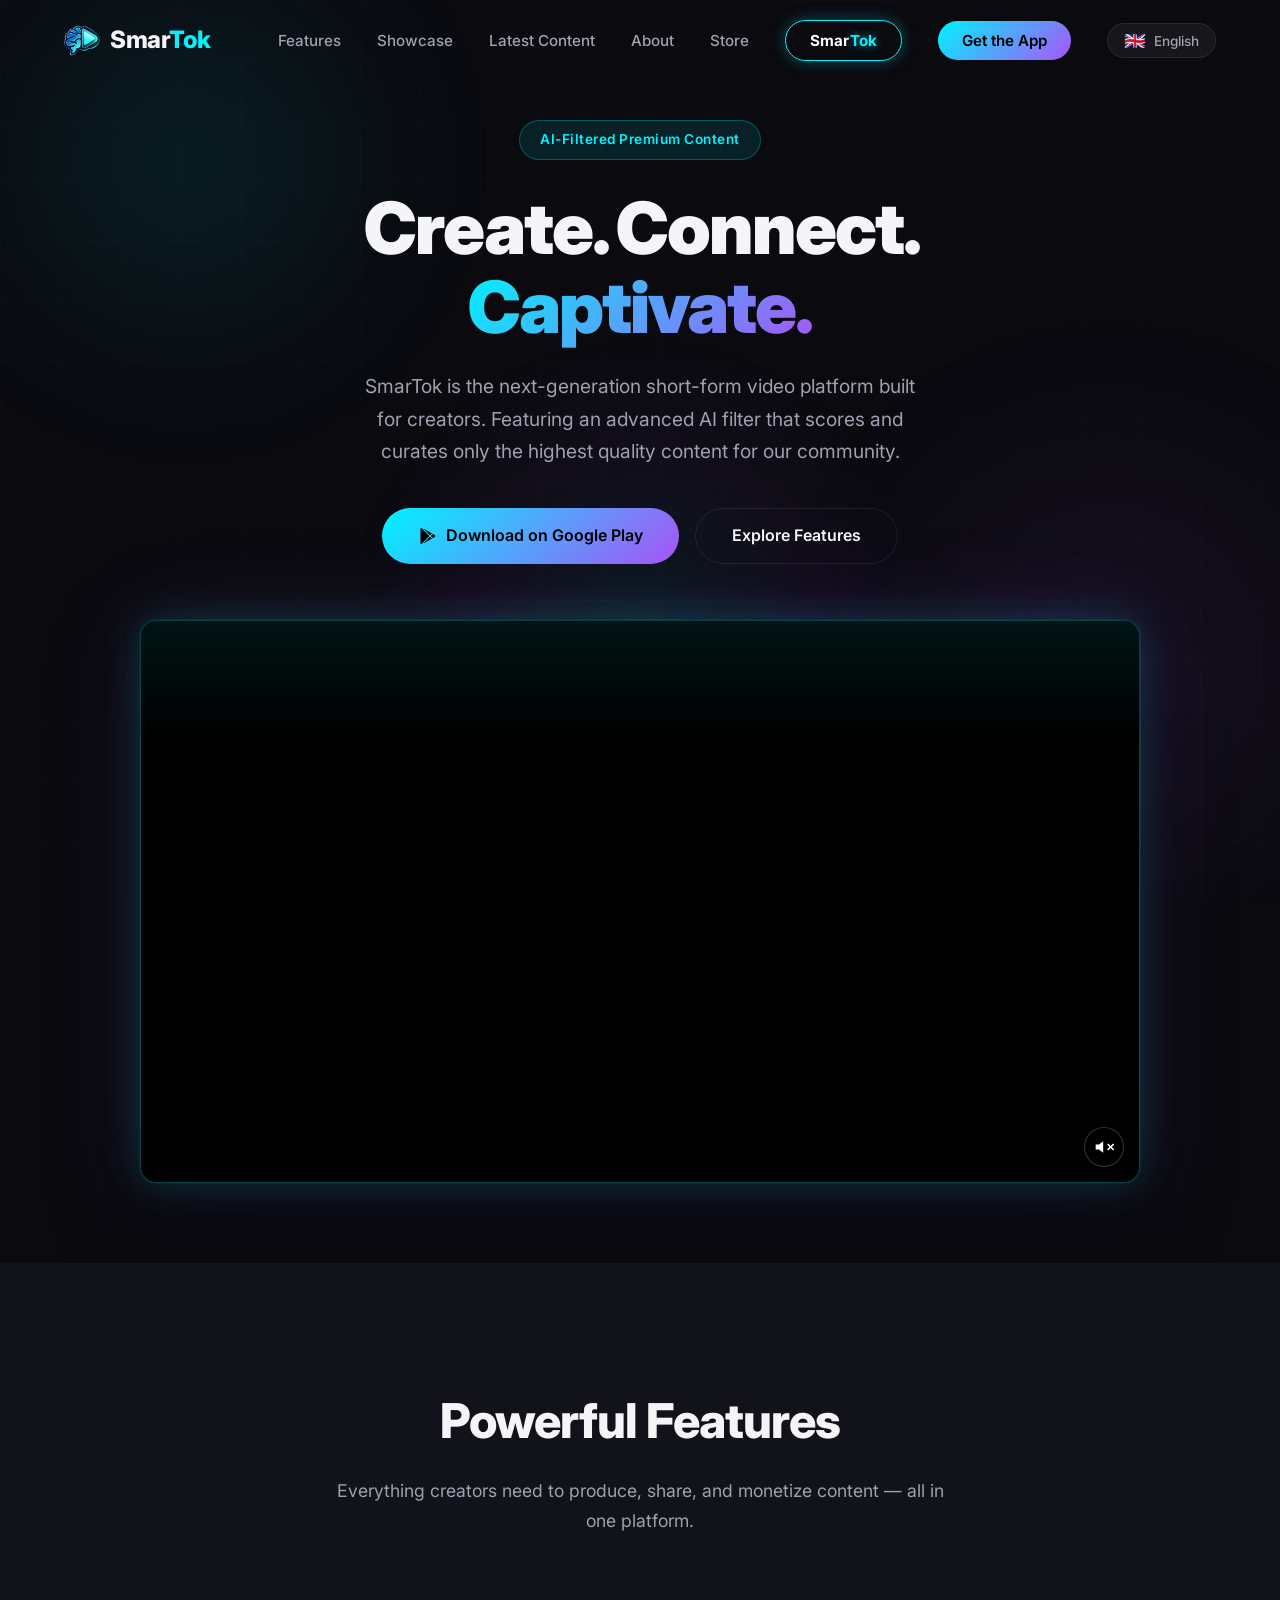
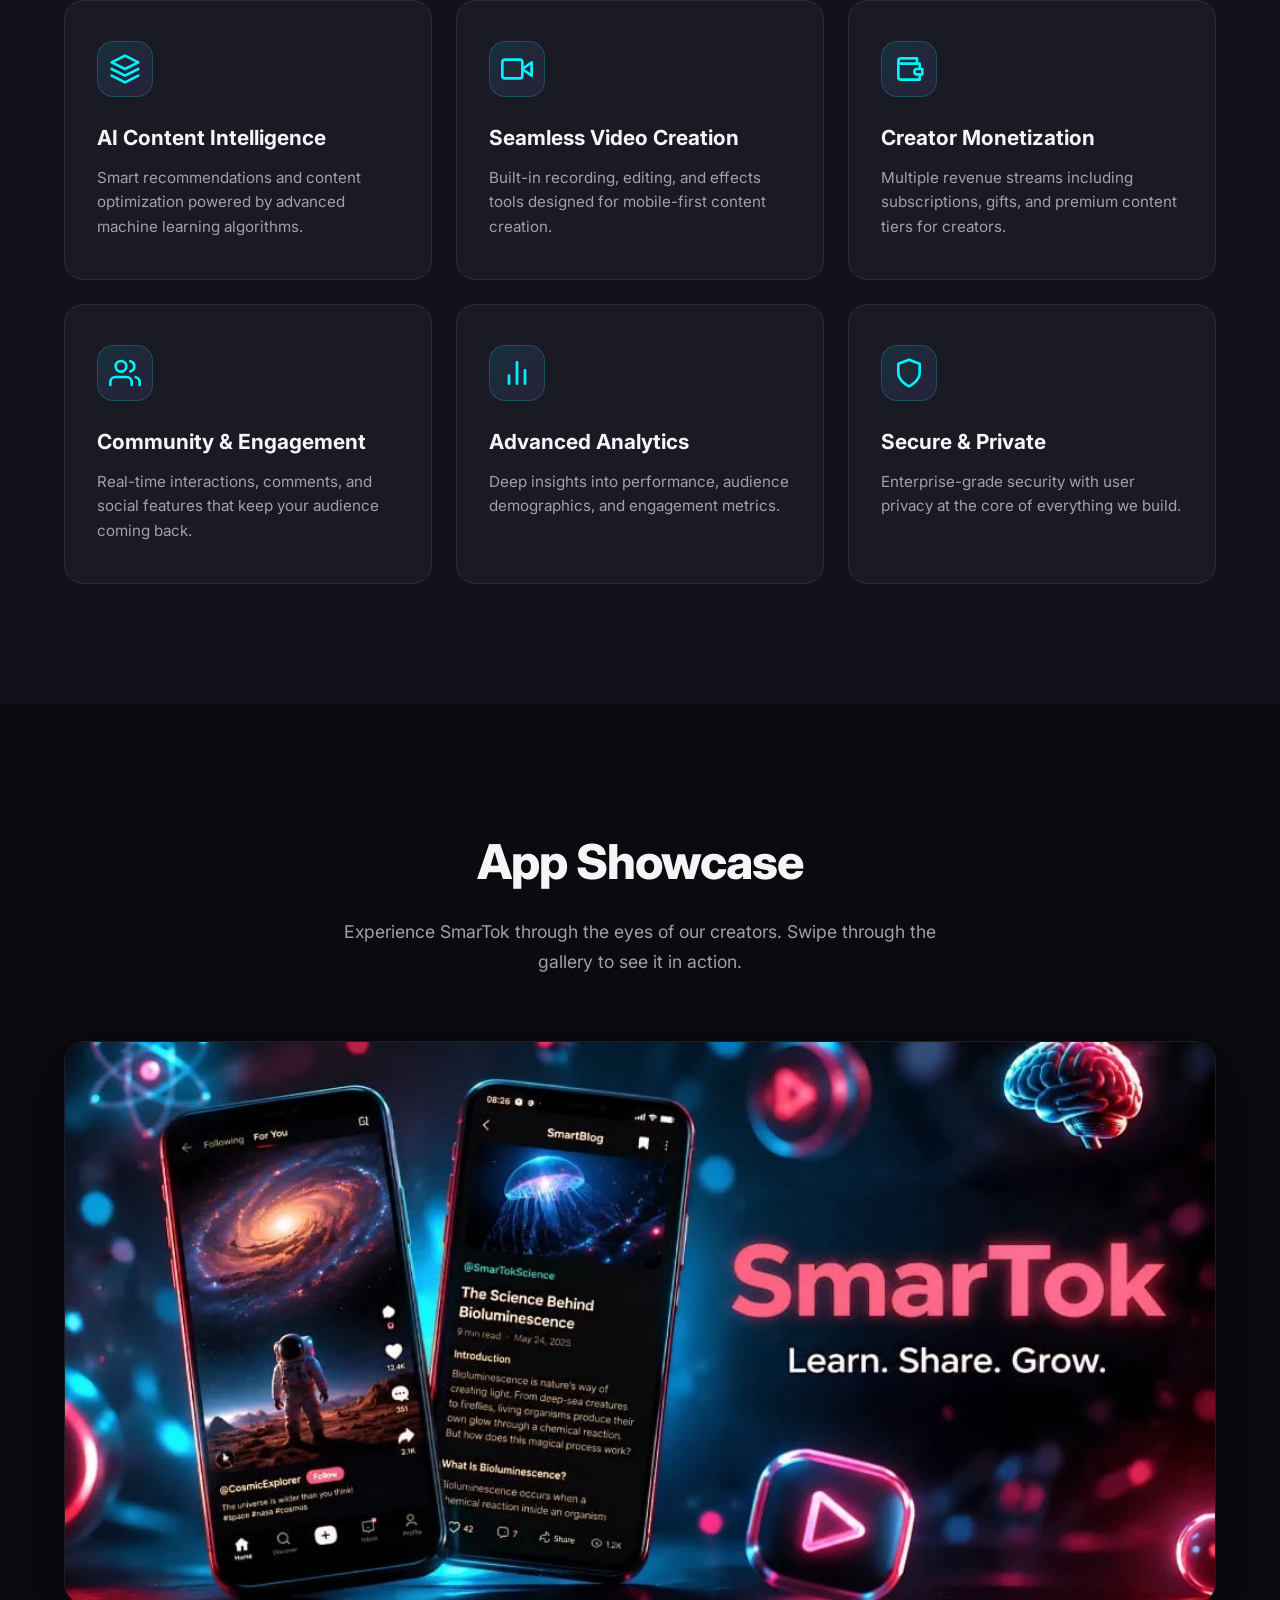
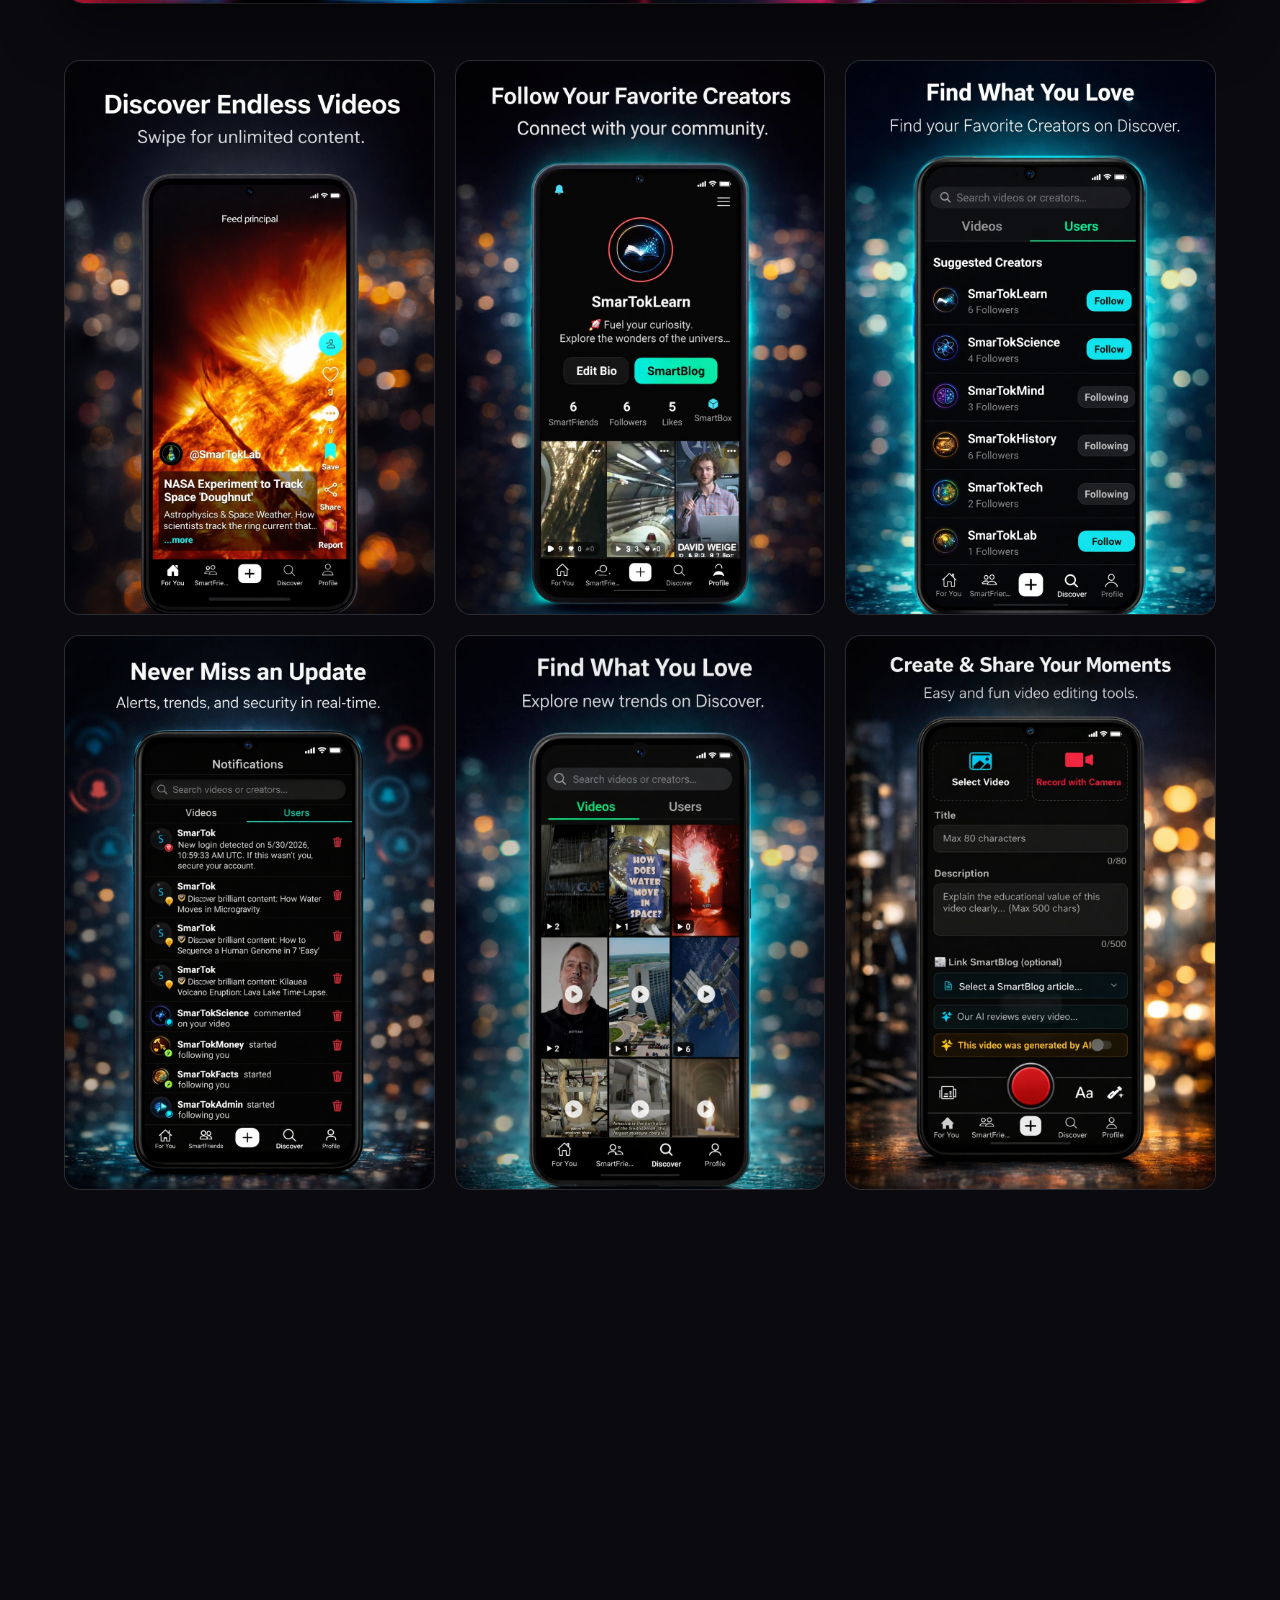
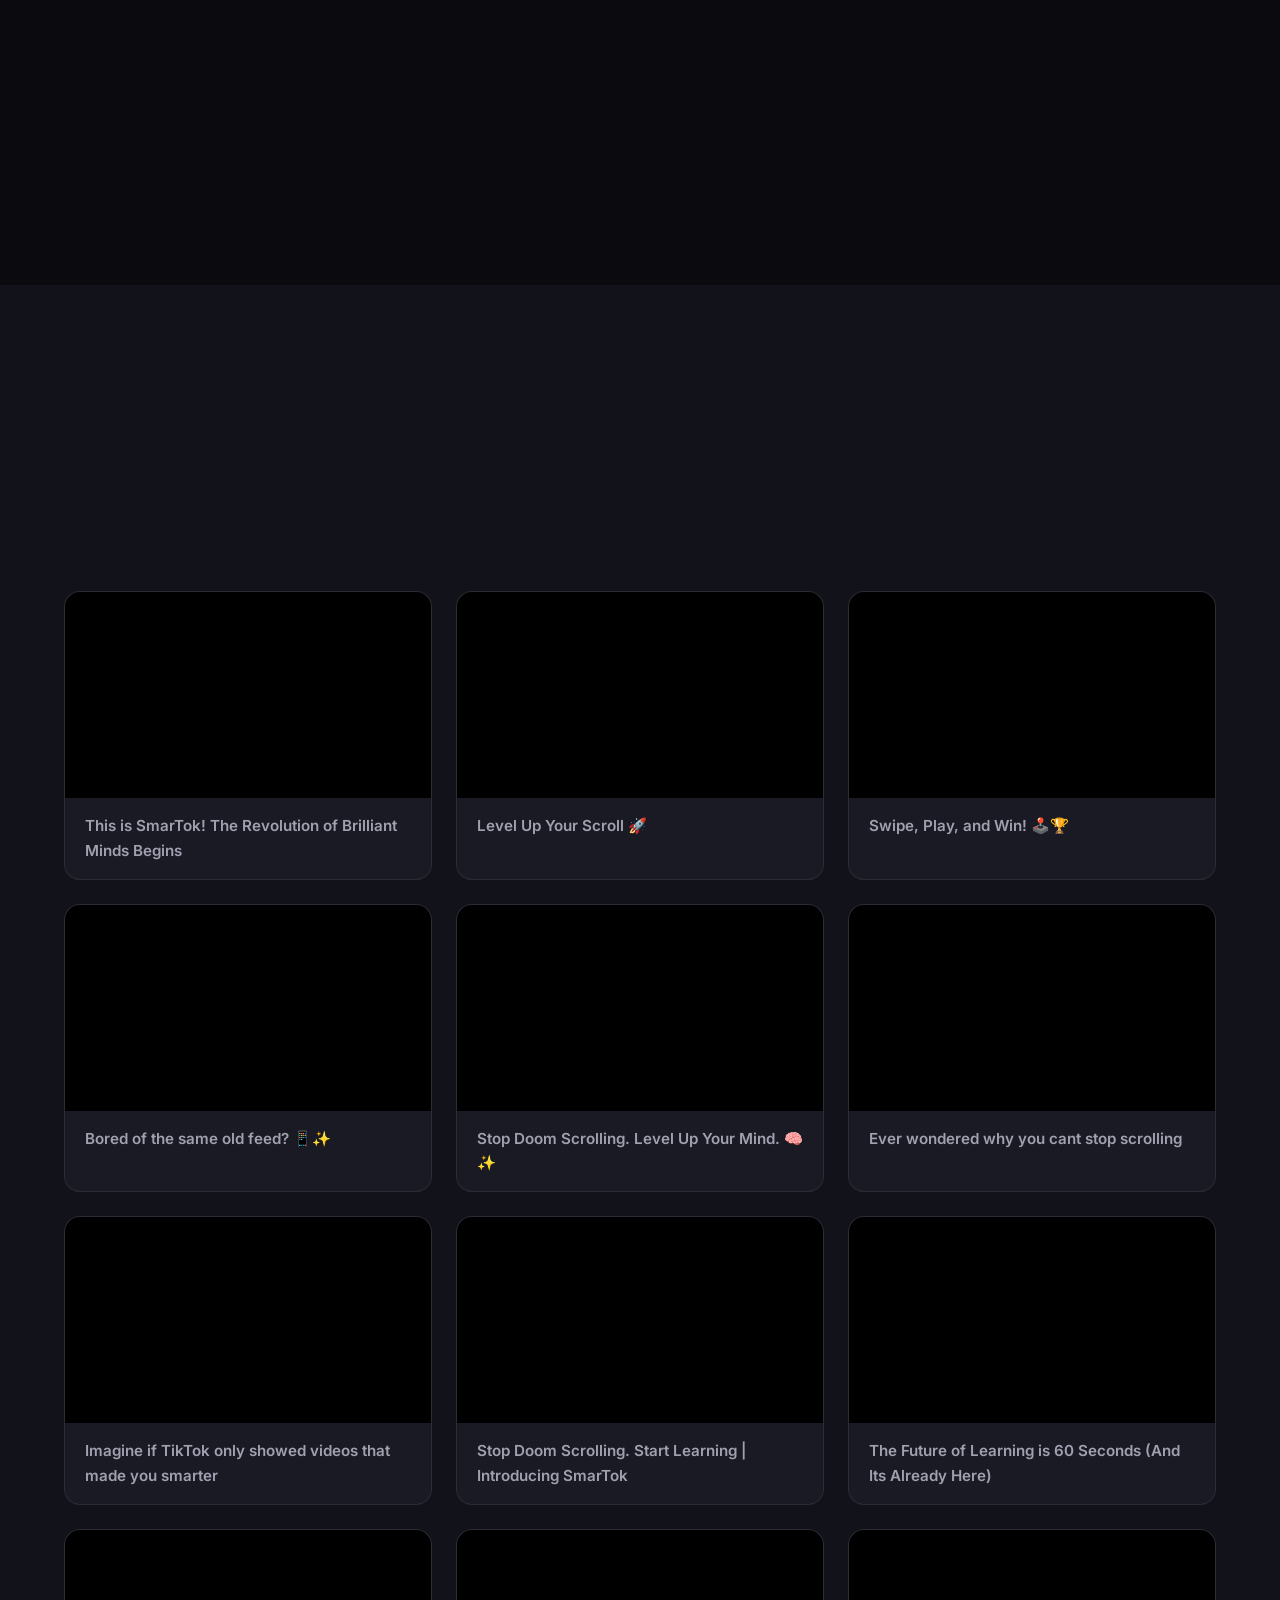
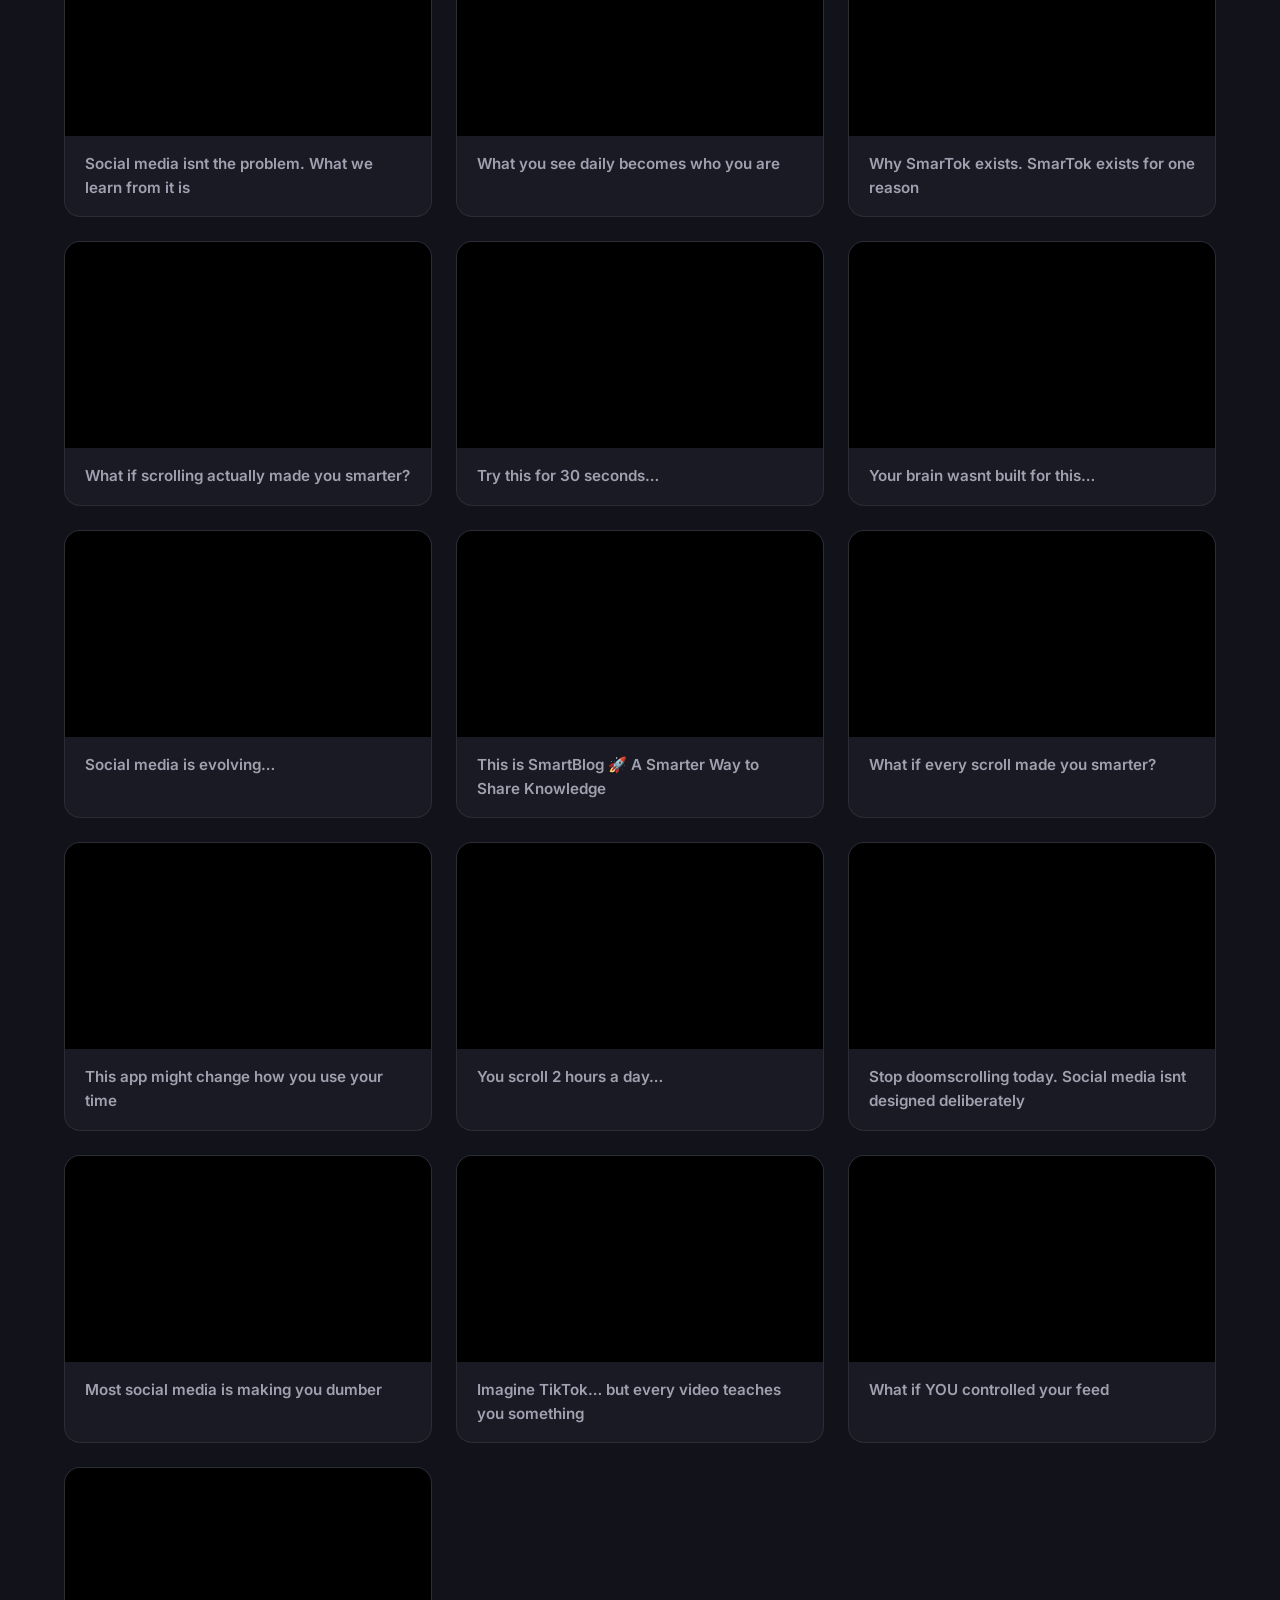
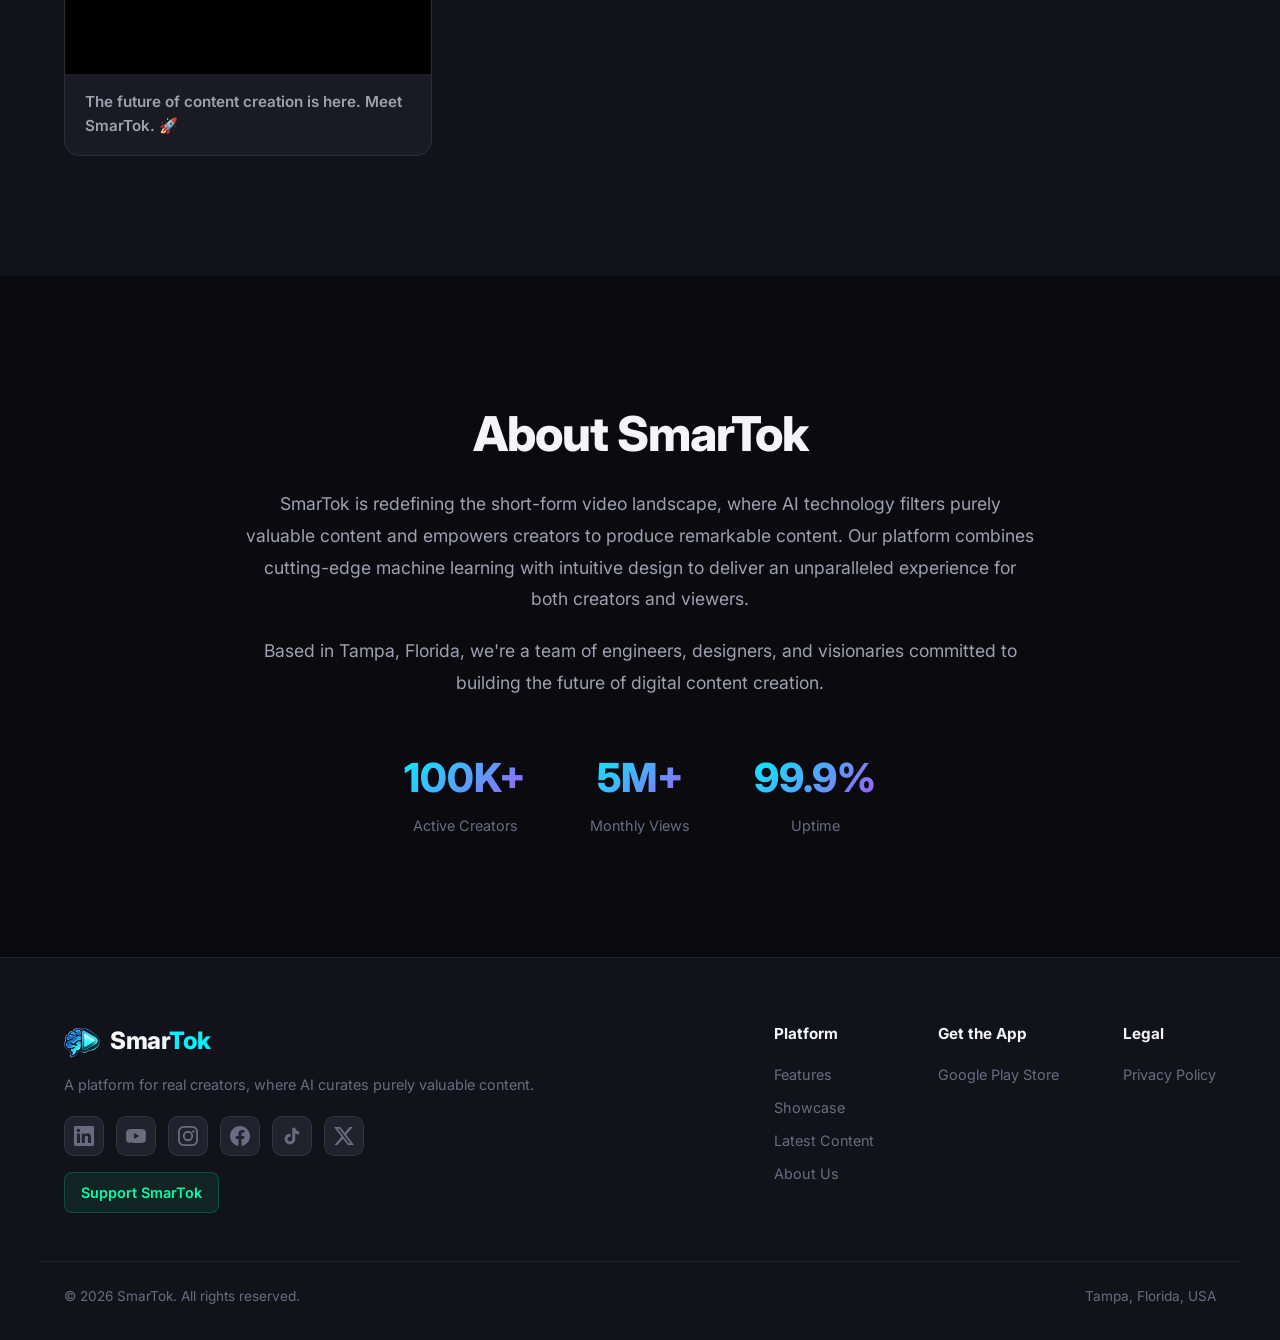
==== commit a88e2ddf: "Add files via upload" ====
--- a/index.html
+++ b/index.html
@@ -3,8 +3,18 @@
 <head>
     <meta charset="UTF-8">
     <meta name="viewport" content="width=device-width, initial-scale=1.0">
-    <meta name="description" content="SmarTok — AI-powered short-form video platform for creators.">
-    <title>SmarTok — AI-Powered Video Platform</title>
+    <meta name="description" content="SmarTok is the next-generation short-form video platform built for creators. Featuring an advanced AI quality filter and scoring system to curate the best content. Designed for engagement, optimized for growth. Download on Google Play.">
+    <title>SmarTok — Premium Short-Form Video Platform for Creators</title>
+    <!-- Open Graph / Social -->
+    <meta property="og:type" content="website">
+    <meta property="og:title" content="SmarTok — Premium Short-Form Video Platform for Creators">
+    <meta property="og:description" content="SmarTok is the next-generation short-form video platform built for creators. Featuring an advanced AI quality filter and scoring system to curate the best content.">
+    <meta property="og:image" content="assets/logo.png">
+    <meta property="og:site_name" content="SmarTok">
+    <meta name="twitter:card" content="summary_large_image">
+    <meta name="twitter:title" content="SmarTok — Premium Short-Form Video Platform for Creators">
+    <meta name="twitter:description" content="SmarTok is the next-generation short-form video platform built for creators. Featuring an advanced AI quality filter and scoring system to curate the best content.">
+    <meta name="twitter:image" content="assets/logo.png">
     <link rel="preconnect" href="https://fonts.googleapis.com">
     <link rel="preconnect" href="https://fonts.gstatic.com" crossorigin>
     <link href="https://fonts.googleapis.com/css2?family=Inter:wght@300;400;500;600;700;800;900&display=swap" rel="stylesheet">
@@ -61,11 +71,11 @@
     <!-- ===== HERO SECTION ===== -->
     <section id="hero" class="hero-section reveal">
         <div class="hero-content">
-            <div class="hero-badge" data-i18n="hero.badge">AI-Powered Video Platform</div>
+            <div class="hero-badge" data-i18n="hero.badge">AI-Filtered Premium Content</div>
             <h1 class="hero-title"><span data-i18n="hero.titlePre">Create. Connect.</span> <span class="gradient-text" data-i18n="hero.titleHighlight">Captivate.</span></h1>
             <p class="hero-subtitle" data-i18n="hero.subtitle">
                 SmarTok is the next-generation short-form video platform built for creators.
-                Powered by AI, designed for engagement, optimized for growth.
+                Featuring an advanced AI filter that scores and curates only the highest quality content for our community.
             </p>
             <div class="hero-actions">
                 <a href="https://play.google.com/store/apps/details?id=com.rios.smartok" target="_blank" rel="noopener" class="btn btn-primary">
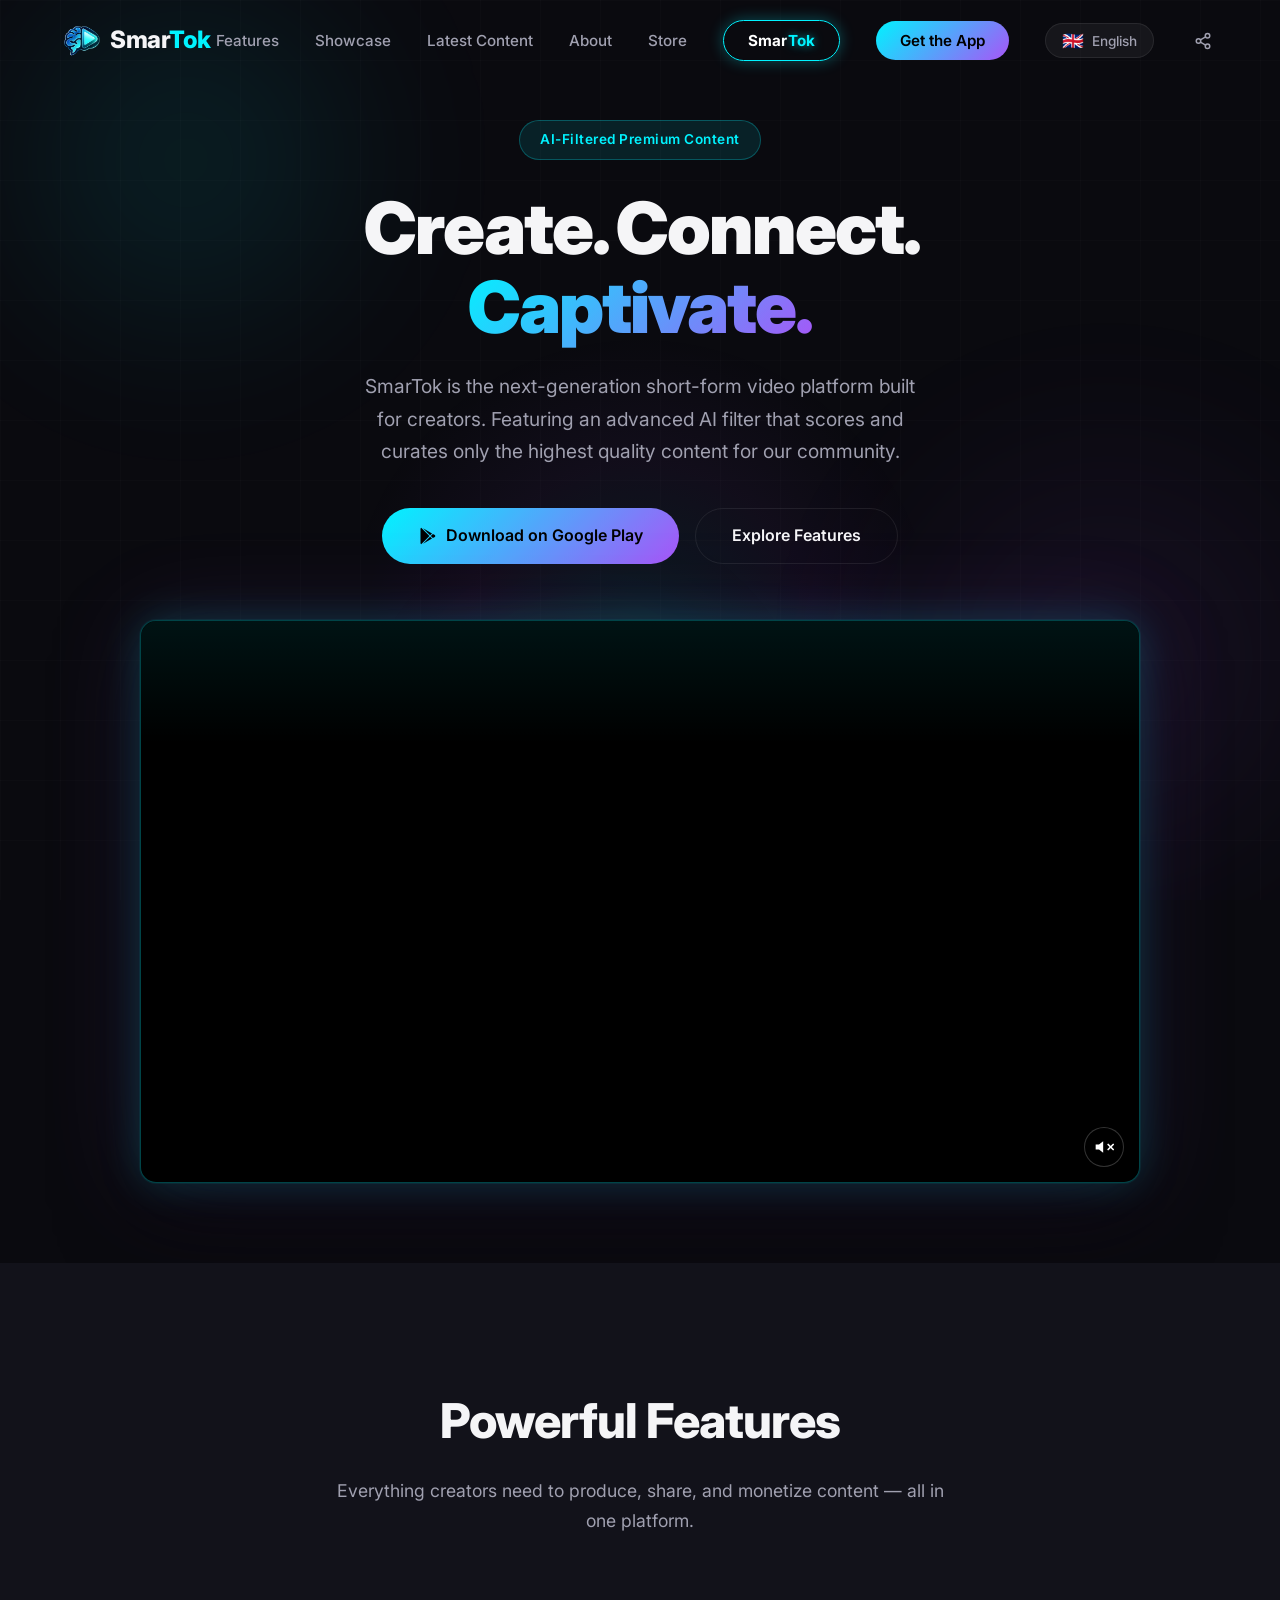
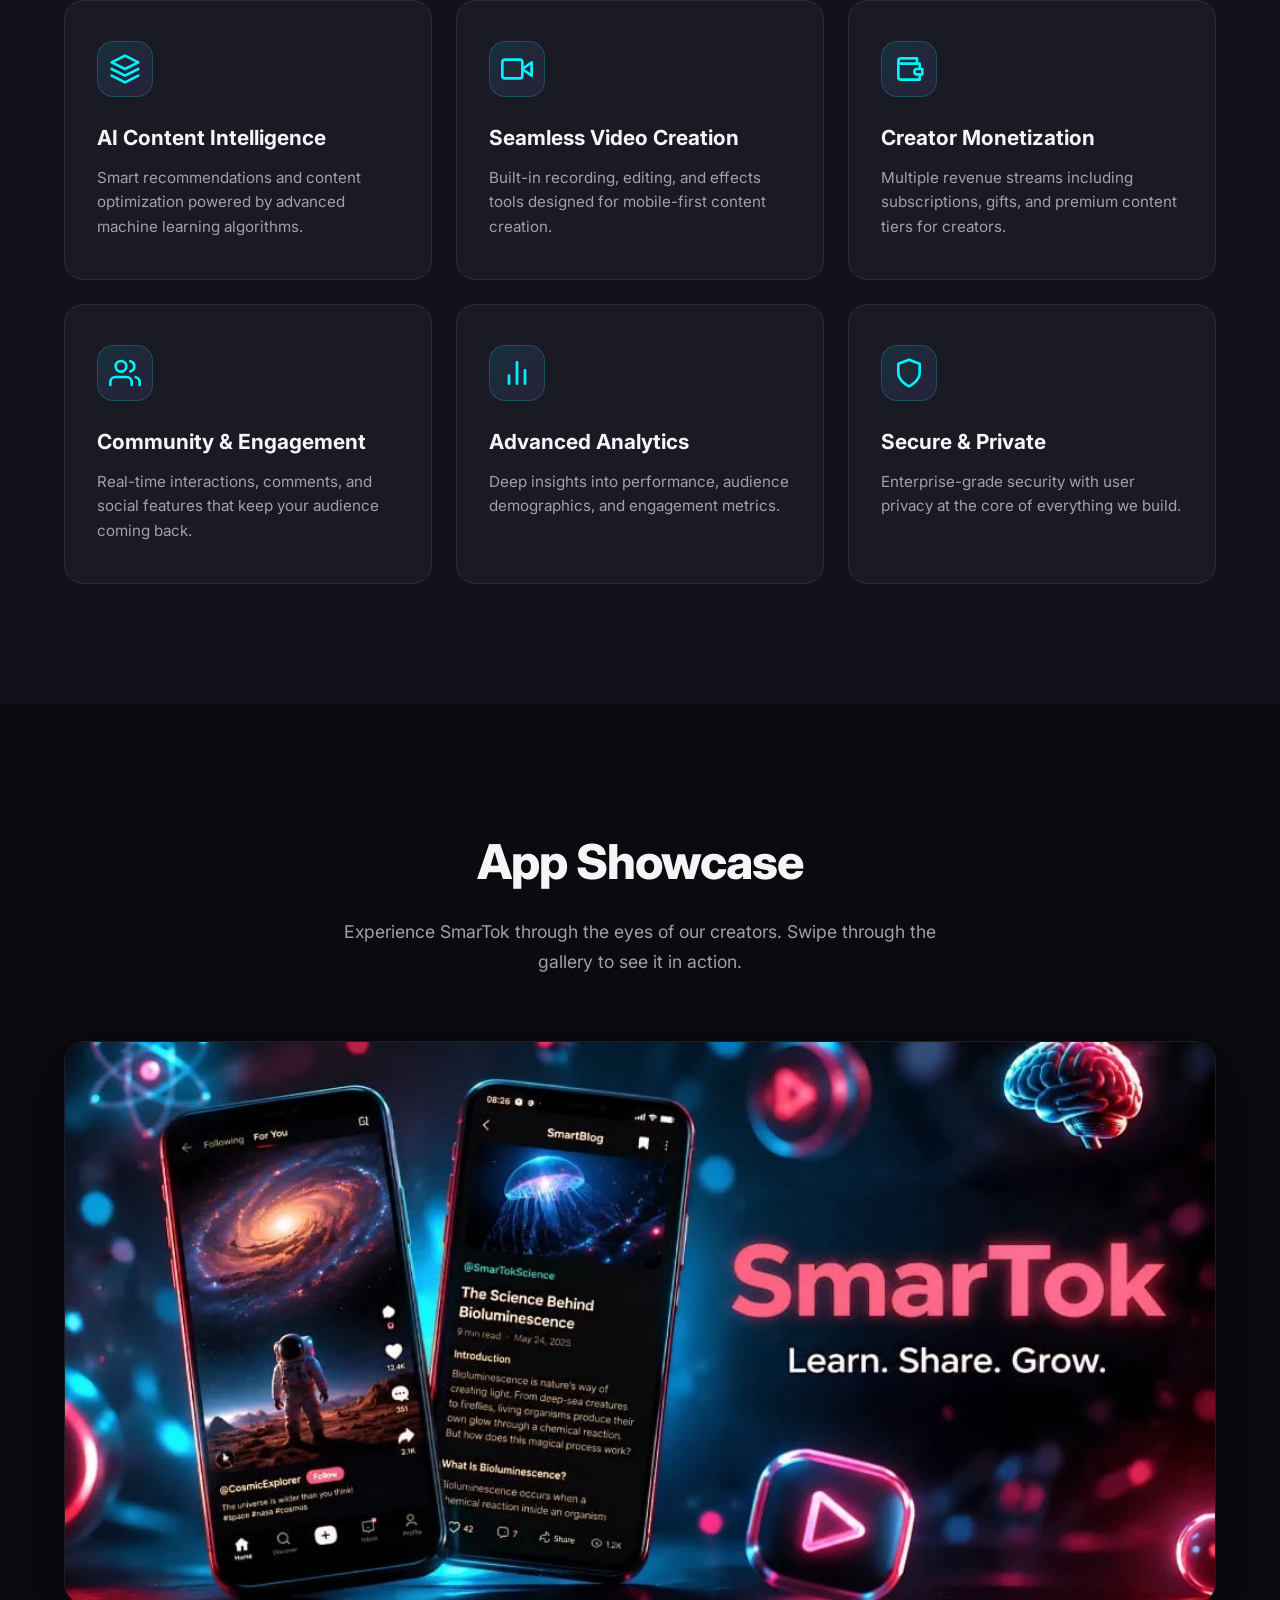
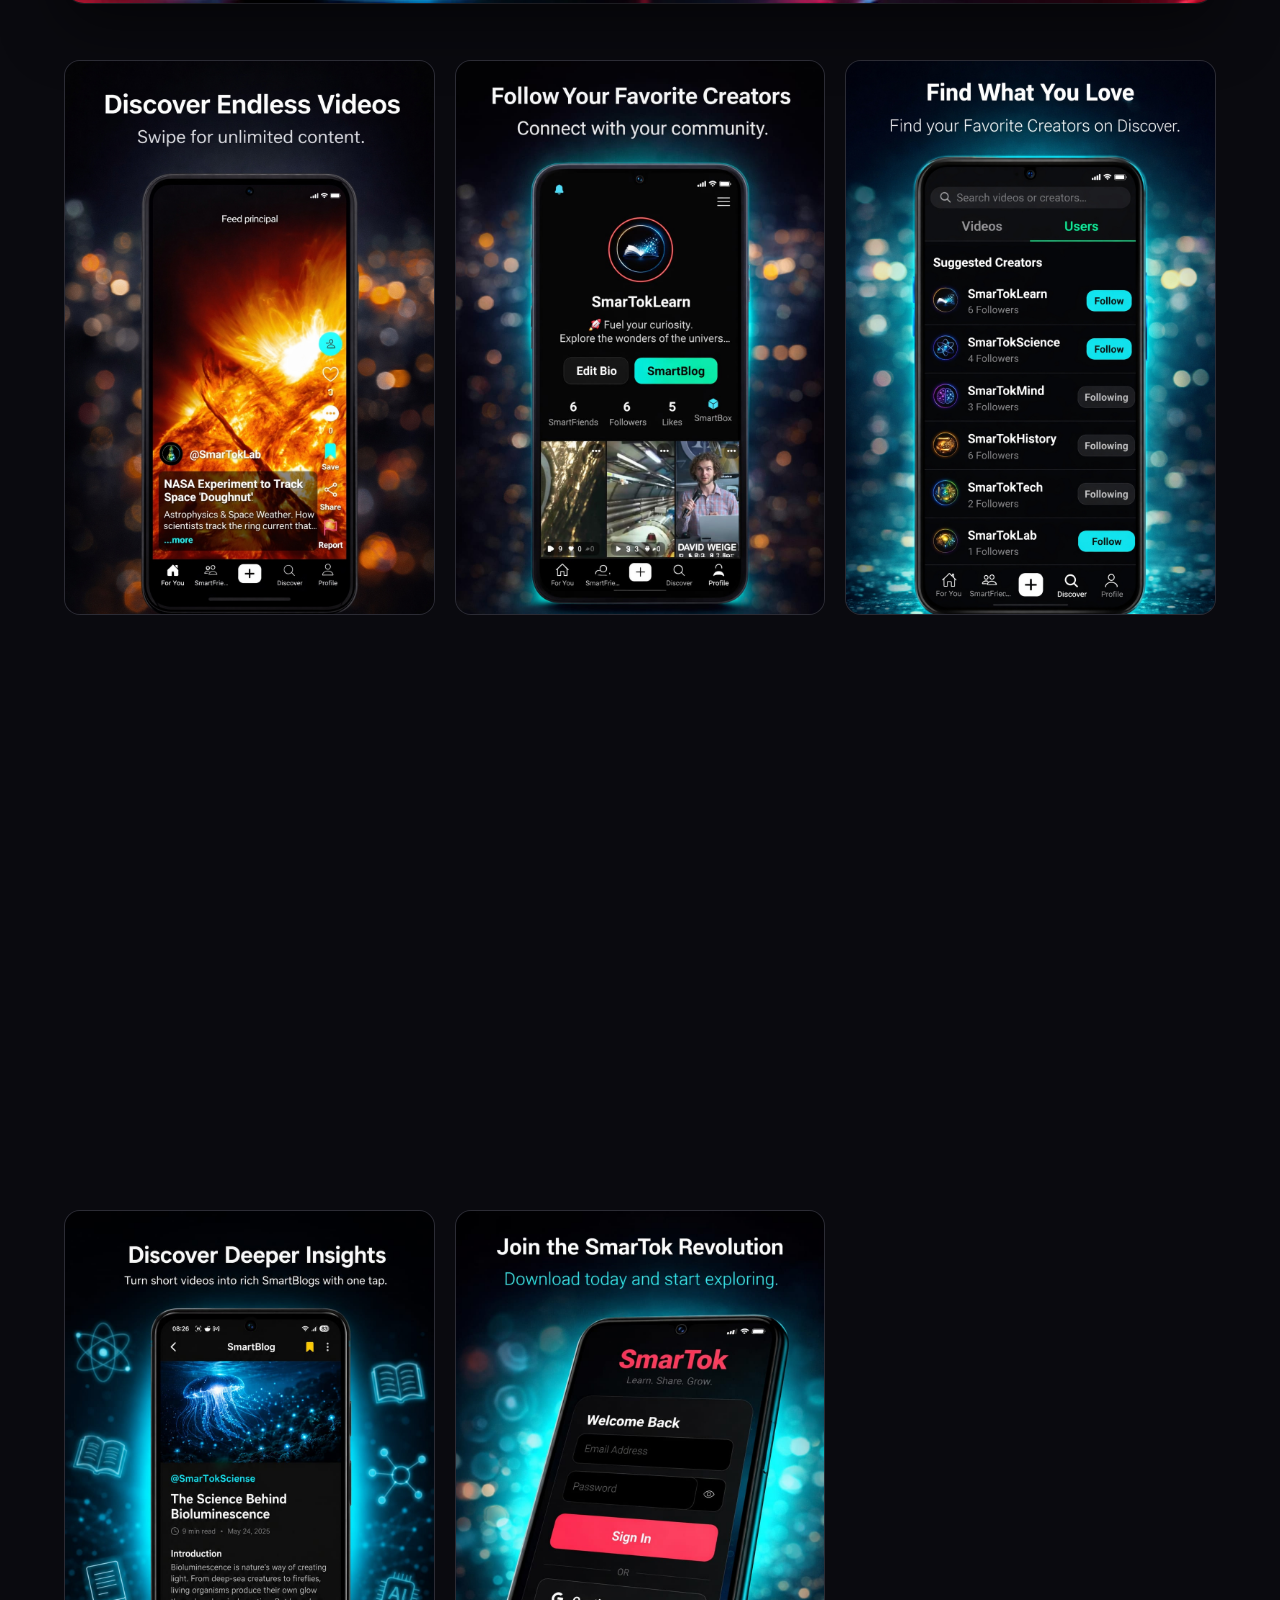
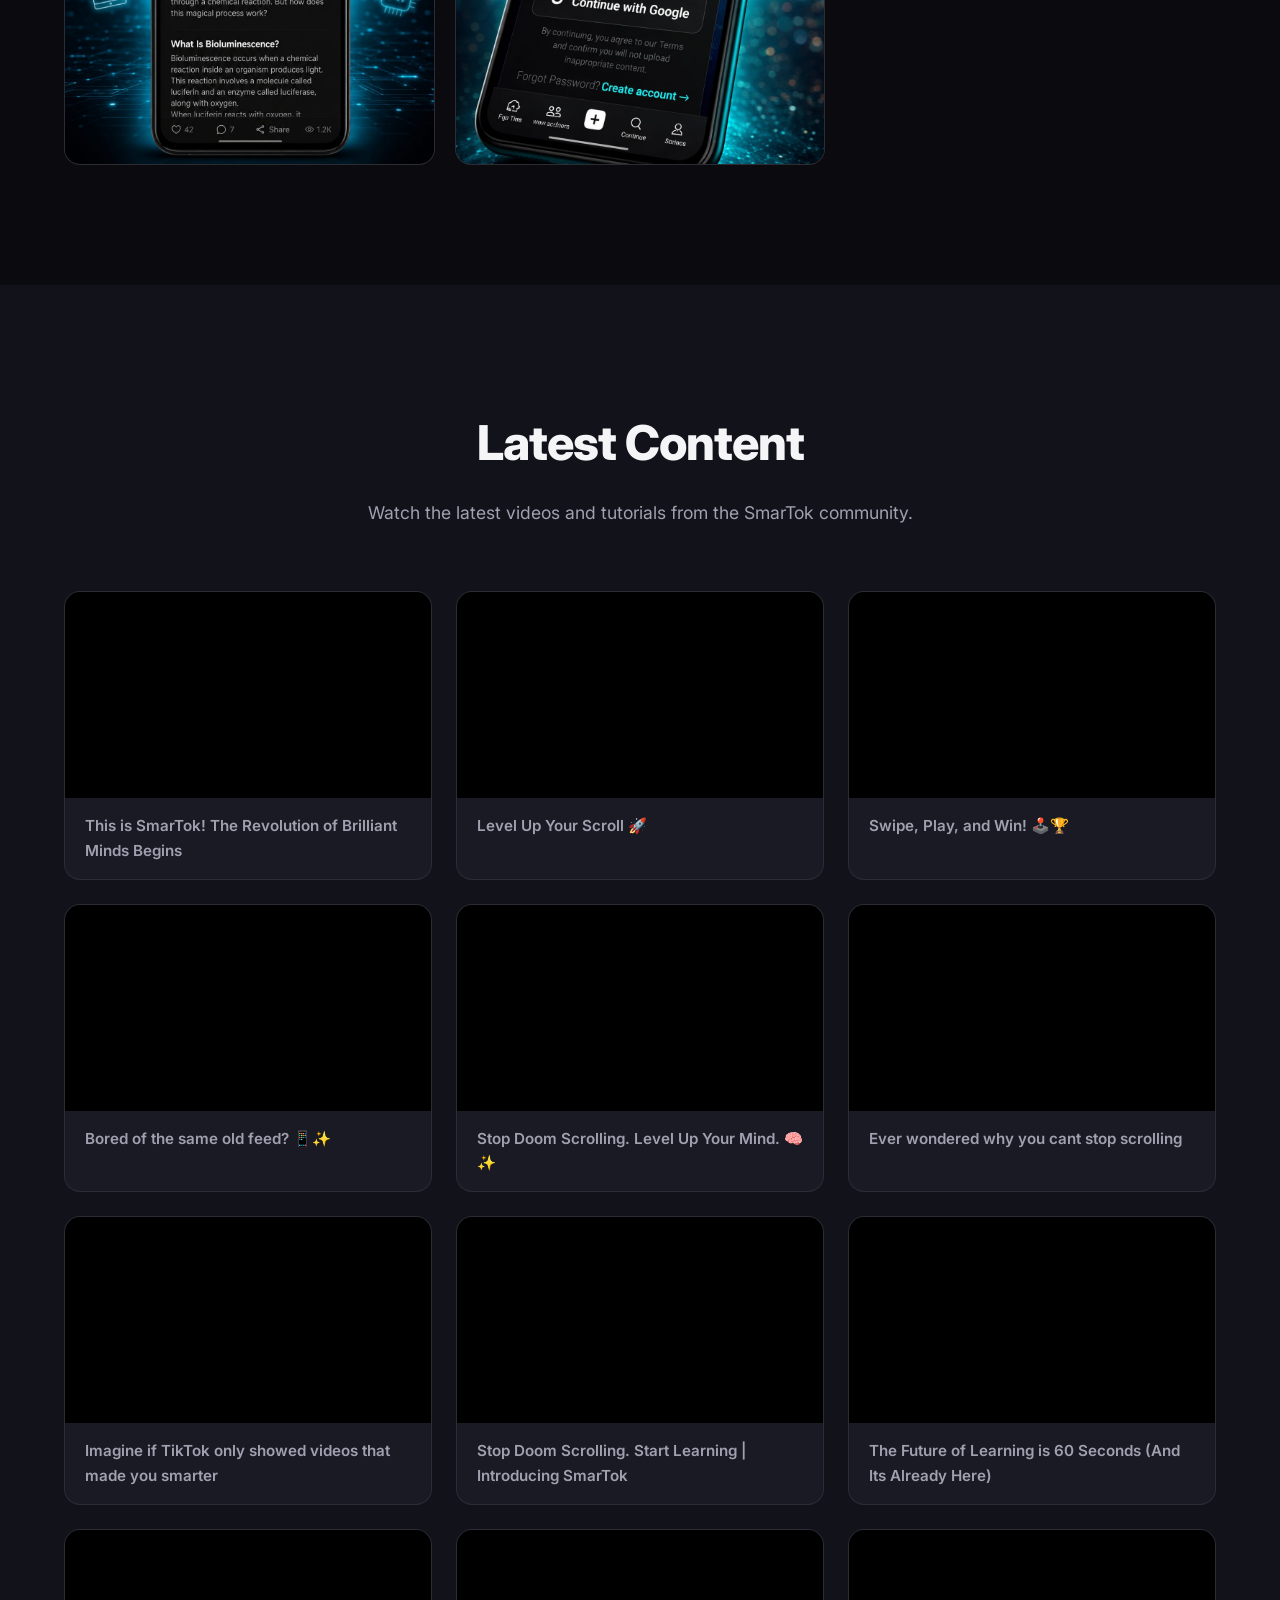
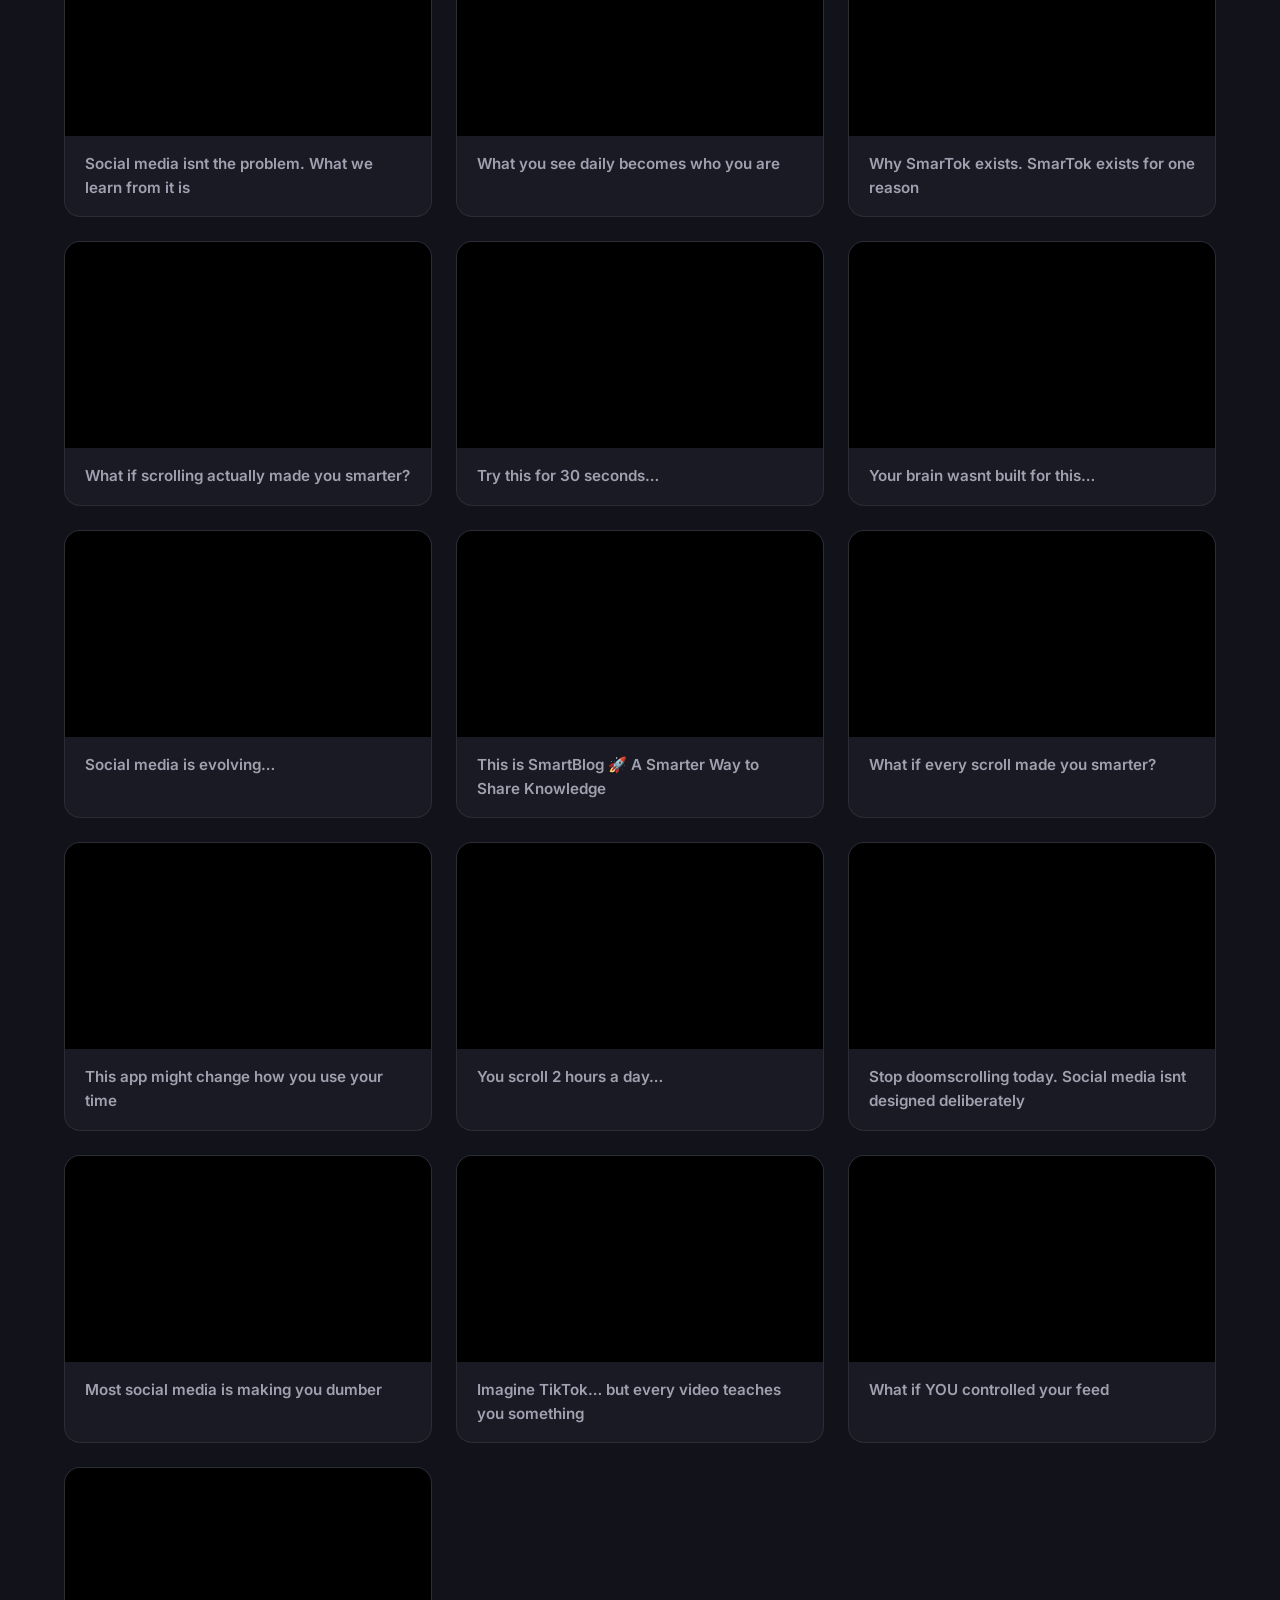
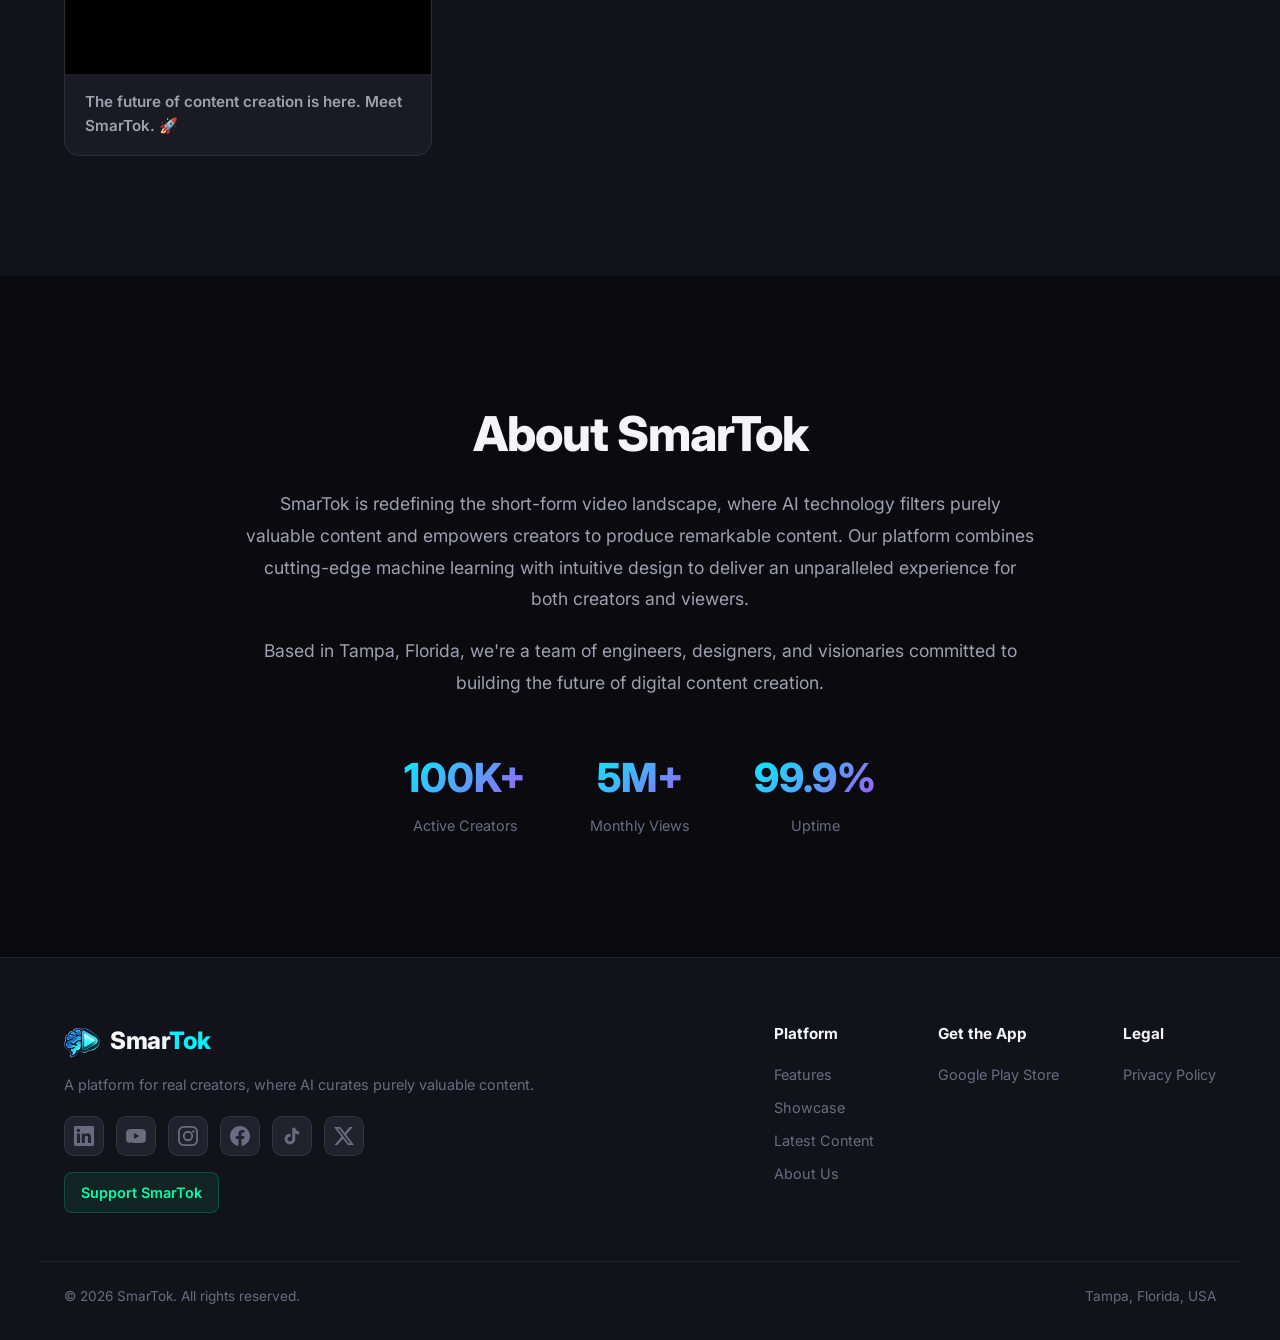
==== commit 8933ce51: "Add files via upload" ====
--- a/index.html
+++ b/index.html
@@ -9,12 +9,12 @@
     <meta property="og:type" content="website">
     <meta property="og:title" content="SmarTok — Premium Short-Form Video Platform for Creators">
     <meta property="og:description" content="SmarTok is the next-generation short-form video platform built for creators. Featuring an advanced AI quality filter and scoring system to curate the best content.">
-    <meta property="og:image" content="assets/logo.png">
+    <meta property="og:image" content="https://smartok.app/assets/ScreenShotBanner.png">
     <meta property="og:site_name" content="SmarTok">
     <meta name="twitter:card" content="summary_large_image">
     <meta name="twitter:title" content="SmarTok — Premium Short-Form Video Platform for Creators">
     <meta name="twitter:description" content="SmarTok is the next-generation short-form video platform built for creators. Featuring an advanced AI quality filter and scoring system to curate the best content.">
-    <meta name="twitter:image" content="assets/logo.png">
+    <meta name="twitter:image" content="https://smartok.app/assets/ScreenShotBanner.png">
     <link rel="preconnect" href="https://fonts.googleapis.com">
     <link rel="preconnect" href="https://fonts.gstatic.com" crossorigin>
     <link href="https://fonts.googleapis.com/css2?family=Inter:wght@300;400;500;600;700;800;900&display=swap" rel="stylesheet">
@@ -59,6 +59,11 @@
                         <div class="lang-dropdown"></div>
                     </div>
                 </li>
+                <li>
+                    <button id="nav-share-btn" class="nav-share-btn" aria-label="Share this page" title="Share">
+                        <svg width="18" height="18" viewBox="0 0 24 24" fill="none" stroke="currentColor" stroke-width="2" stroke-linecap="round" stroke-linejoin="round"><circle cx="18" cy="5" r="3"/><circle cx="6" cy="12" r="3"/><circle cx="18" cy="19" r="3"/><line x1="8.59" y1="13.51" x2="15.42" y2="17.49"/><line x1="15.41" y1="6.51" x2="8.59" y2="10.49"/></svg>
+                    </button>
+                </li>
             </ul>
             <button class="nav-toggle" data-i18n-aria="nav.toggleNav" aria-label="Toggle navigation">
                 <span></span>
--- a/styles.css
+++ b/styles.css
@@ -263,6 +263,61 @@
 
 .nav-cta::after {
     display: none;
+}
+
+.nav-share-btn {
+    background: none;
+    border: none;
+    cursor: pointer;
+    color: var(--text-secondary);
+    padding: 4px;
+    display: flex;
+    align-items: center;
+    justify-content: center;
+    position: relative;
+    transition: var(--transition-fast);
+}
+
+.nav-share-btn:hover {
+    color: var(--text-primary);
+}
+
+.nav-share-btn::after {
+    content: '';
+    position: absolute;
+    bottom: -4px;
+    left: 0;
+    width: 0;
+    height: 2px;
+    background: linear-gradient(90deg, var(--gradient-start), var(--gradient-end));
+    transition: width var(--transition-base);
+}
+
+.nav-share-btn:hover::after {
+    width: 100%;
+}
+
+.share-toast {
+    position: fixed;
+    bottom: 32px;
+    left: 50%;
+    transform: translateX(-50%) translateY(20px);
+    background: rgba(20, 20, 30, 0.95);
+    color: var(--text-primary);
+    border: 1px solid var(--gradient-start);
+    padding: 12px 24px;
+    border-radius: 50px;
+    font-size: 0.9rem;
+    font-weight: 500;
+    opacity: 0;
+    transition: opacity 0.3s ease, transform 0.3s ease;
+    pointer-events: none;
+    z-index: 10000;
+}
+
+.share-toast.visible {
+    opacity: 1;
+    transform: translateX(-50%) translateY(0);
 }
 
 .nav-toggle {
@@ -980,6 +1035,16 @@
         text-align: center;
     }
 
+    .nav-links .nav-share-btn {
+        width: 100%;
+        padding: 12px;
+    }
+
+    .nav-links .nav-share-btn::after {
+        left: 50%;
+        transform: translateX(-50%);
+    }
+
     .nav-toggle {
         display: flex;
     }
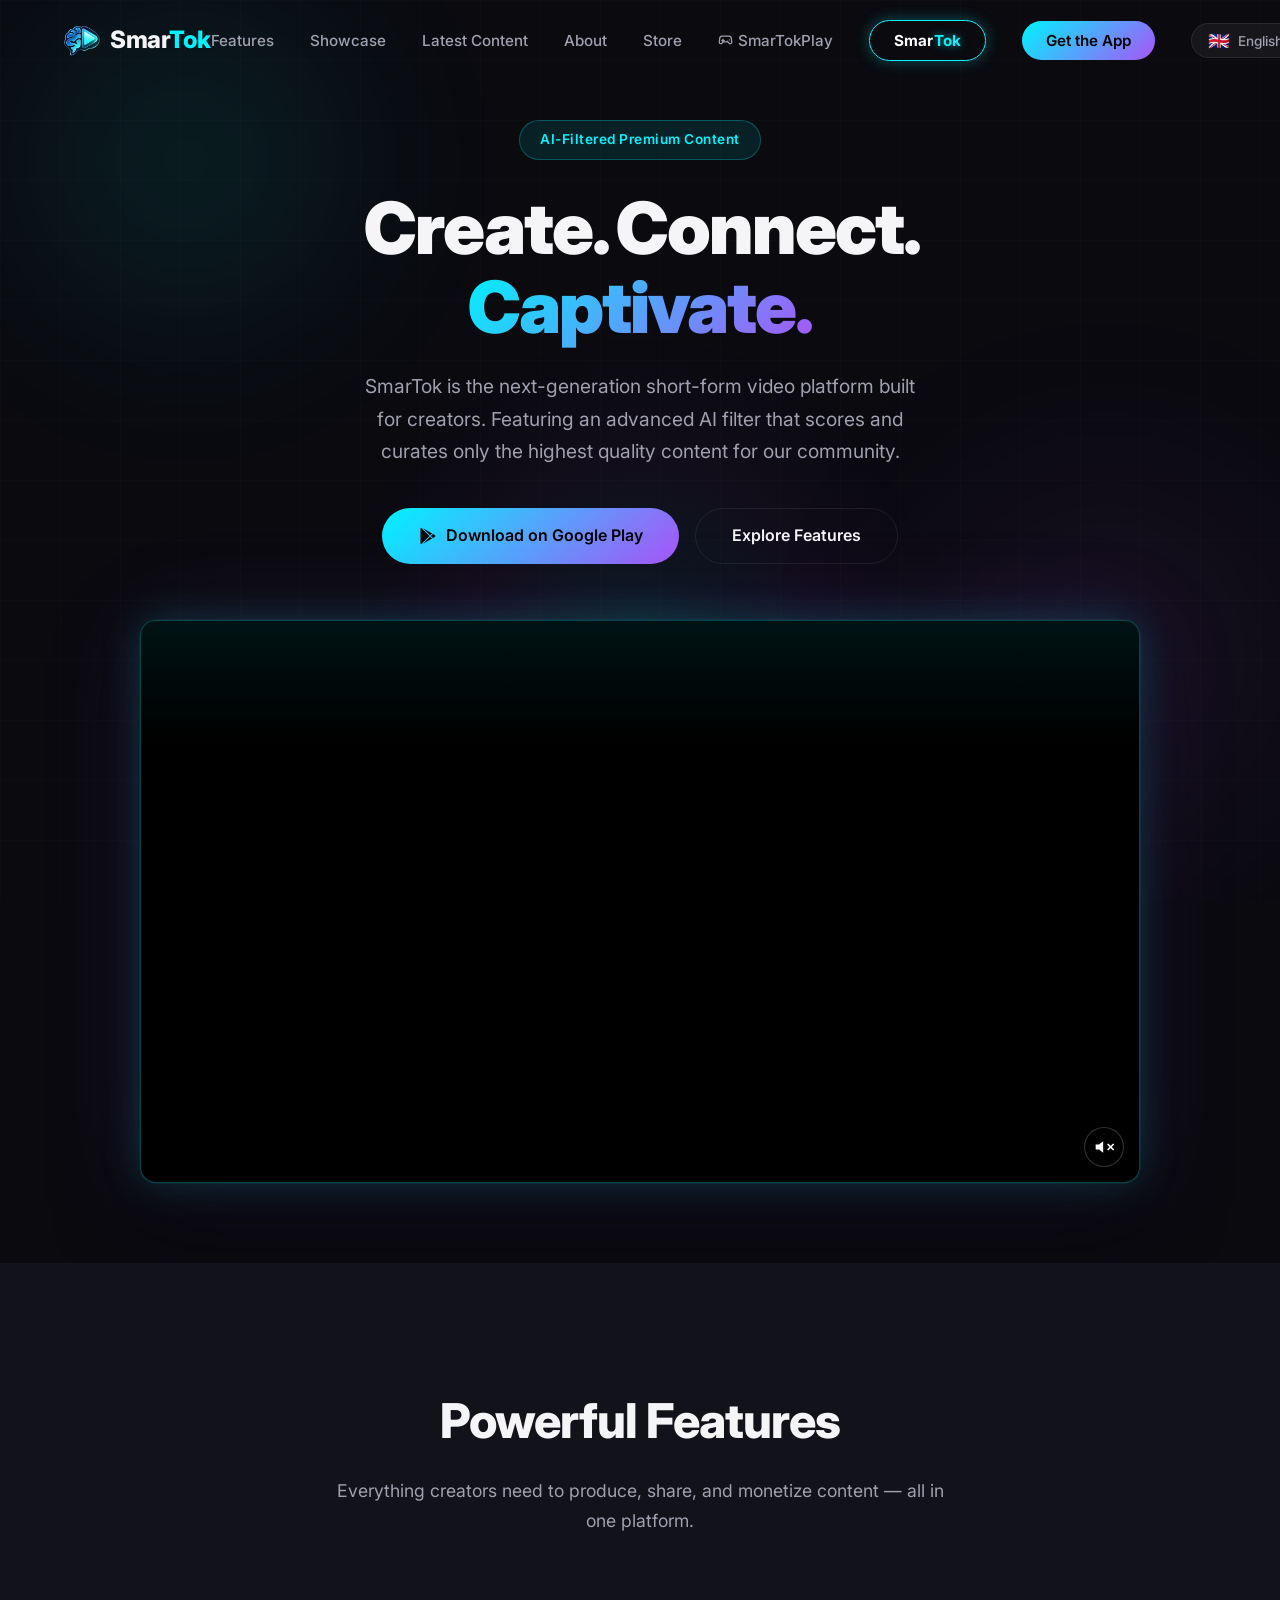
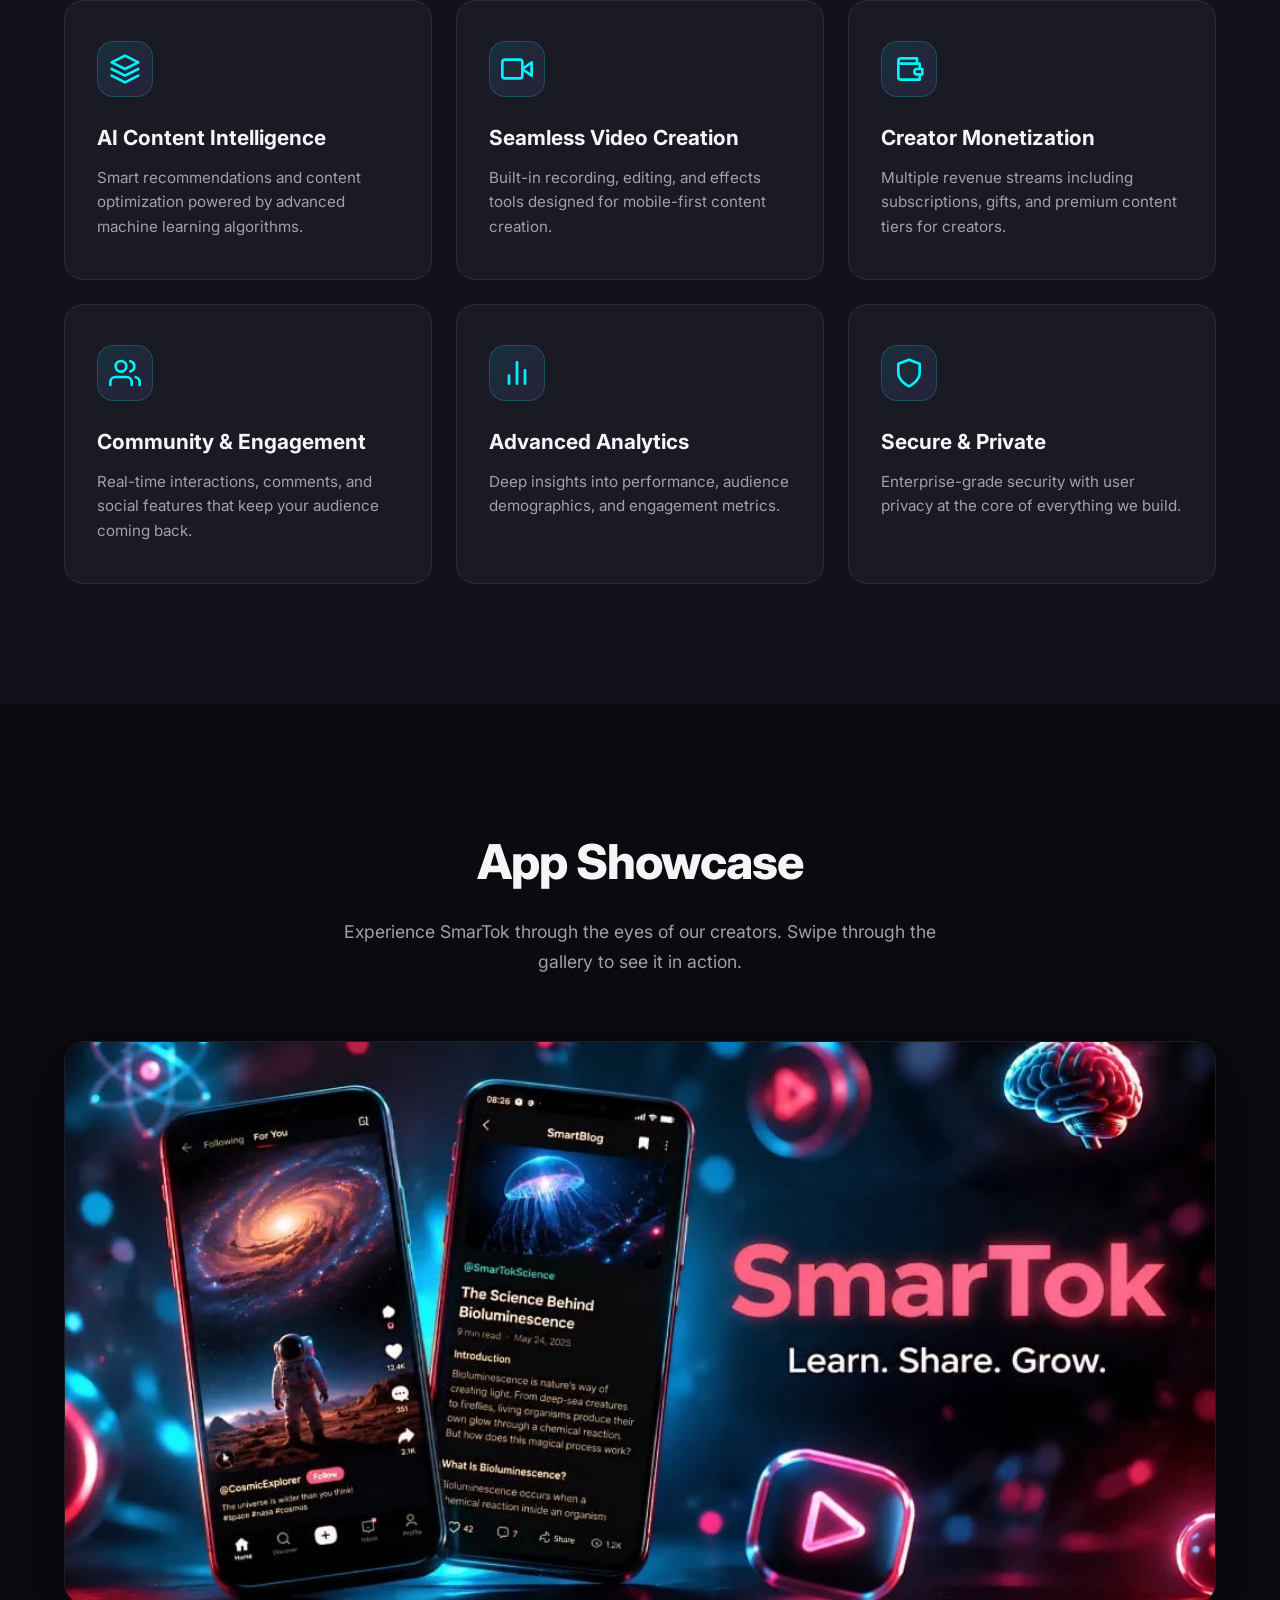
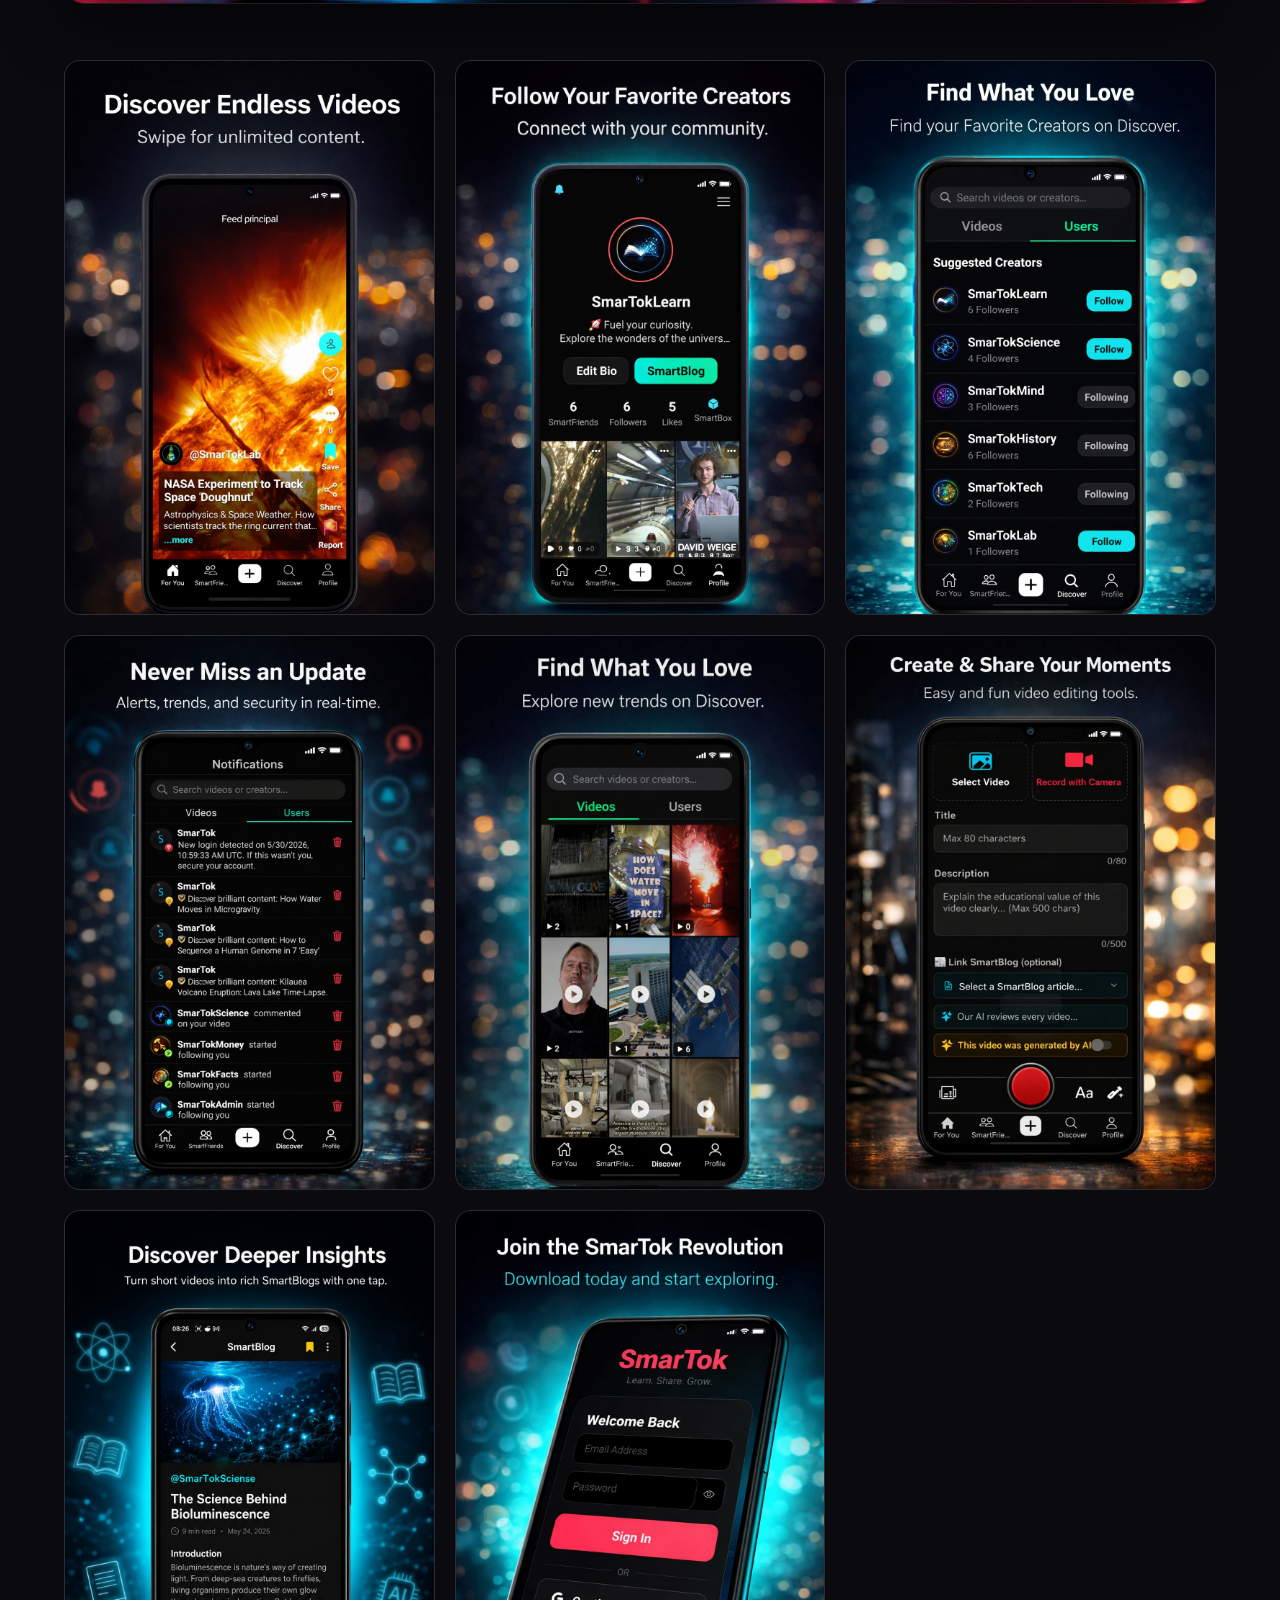
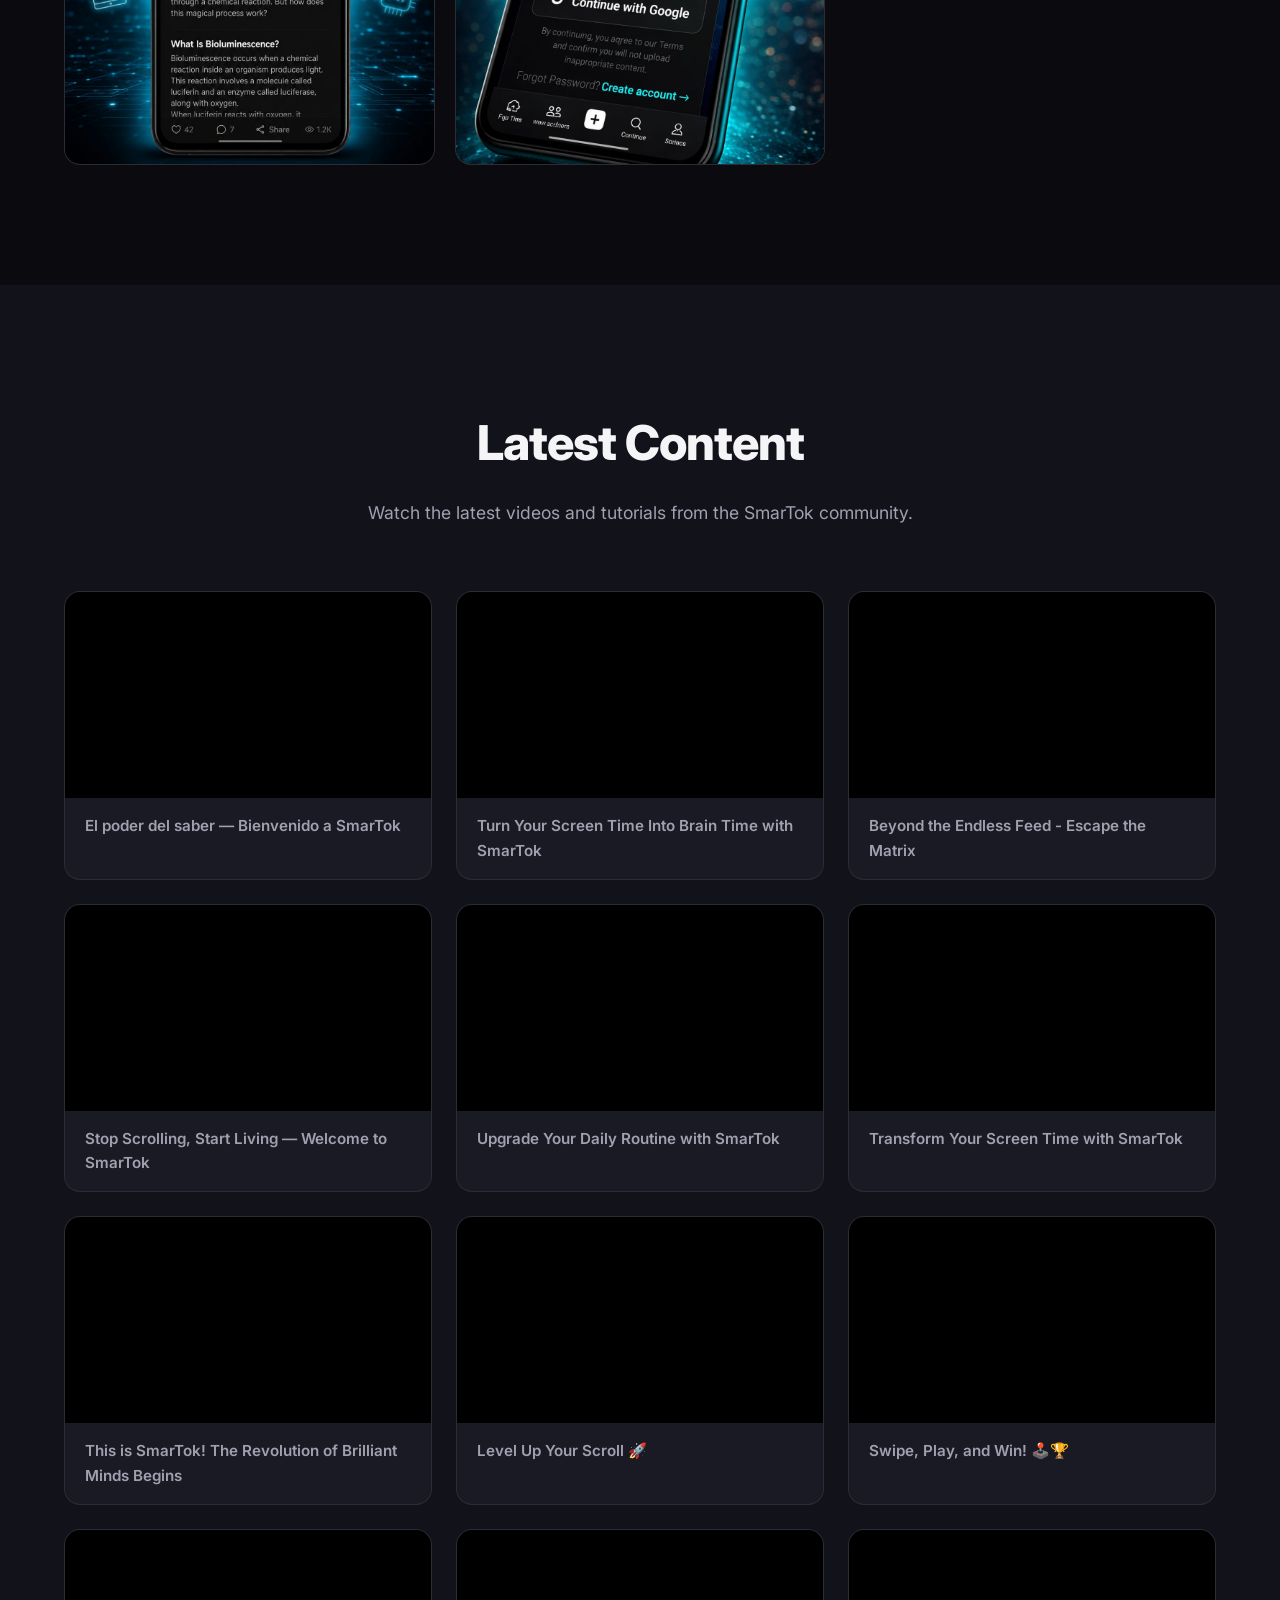
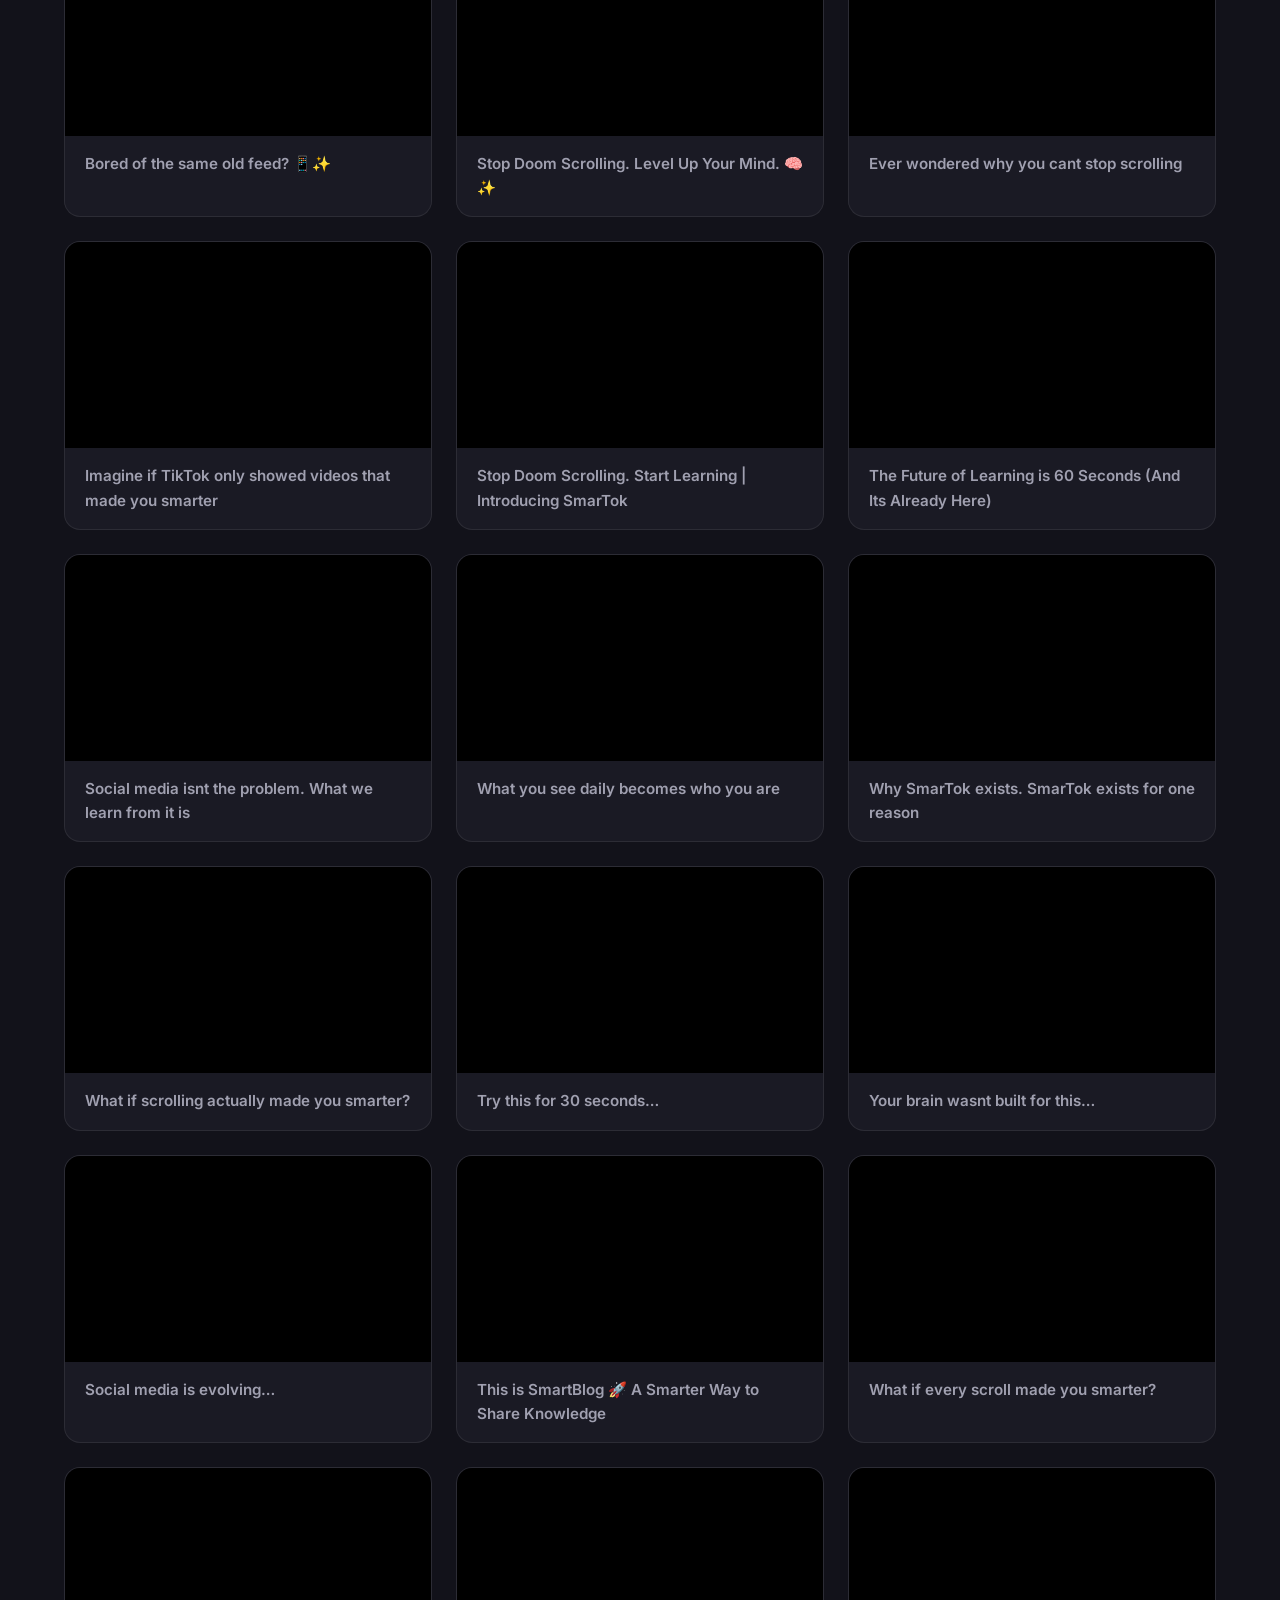
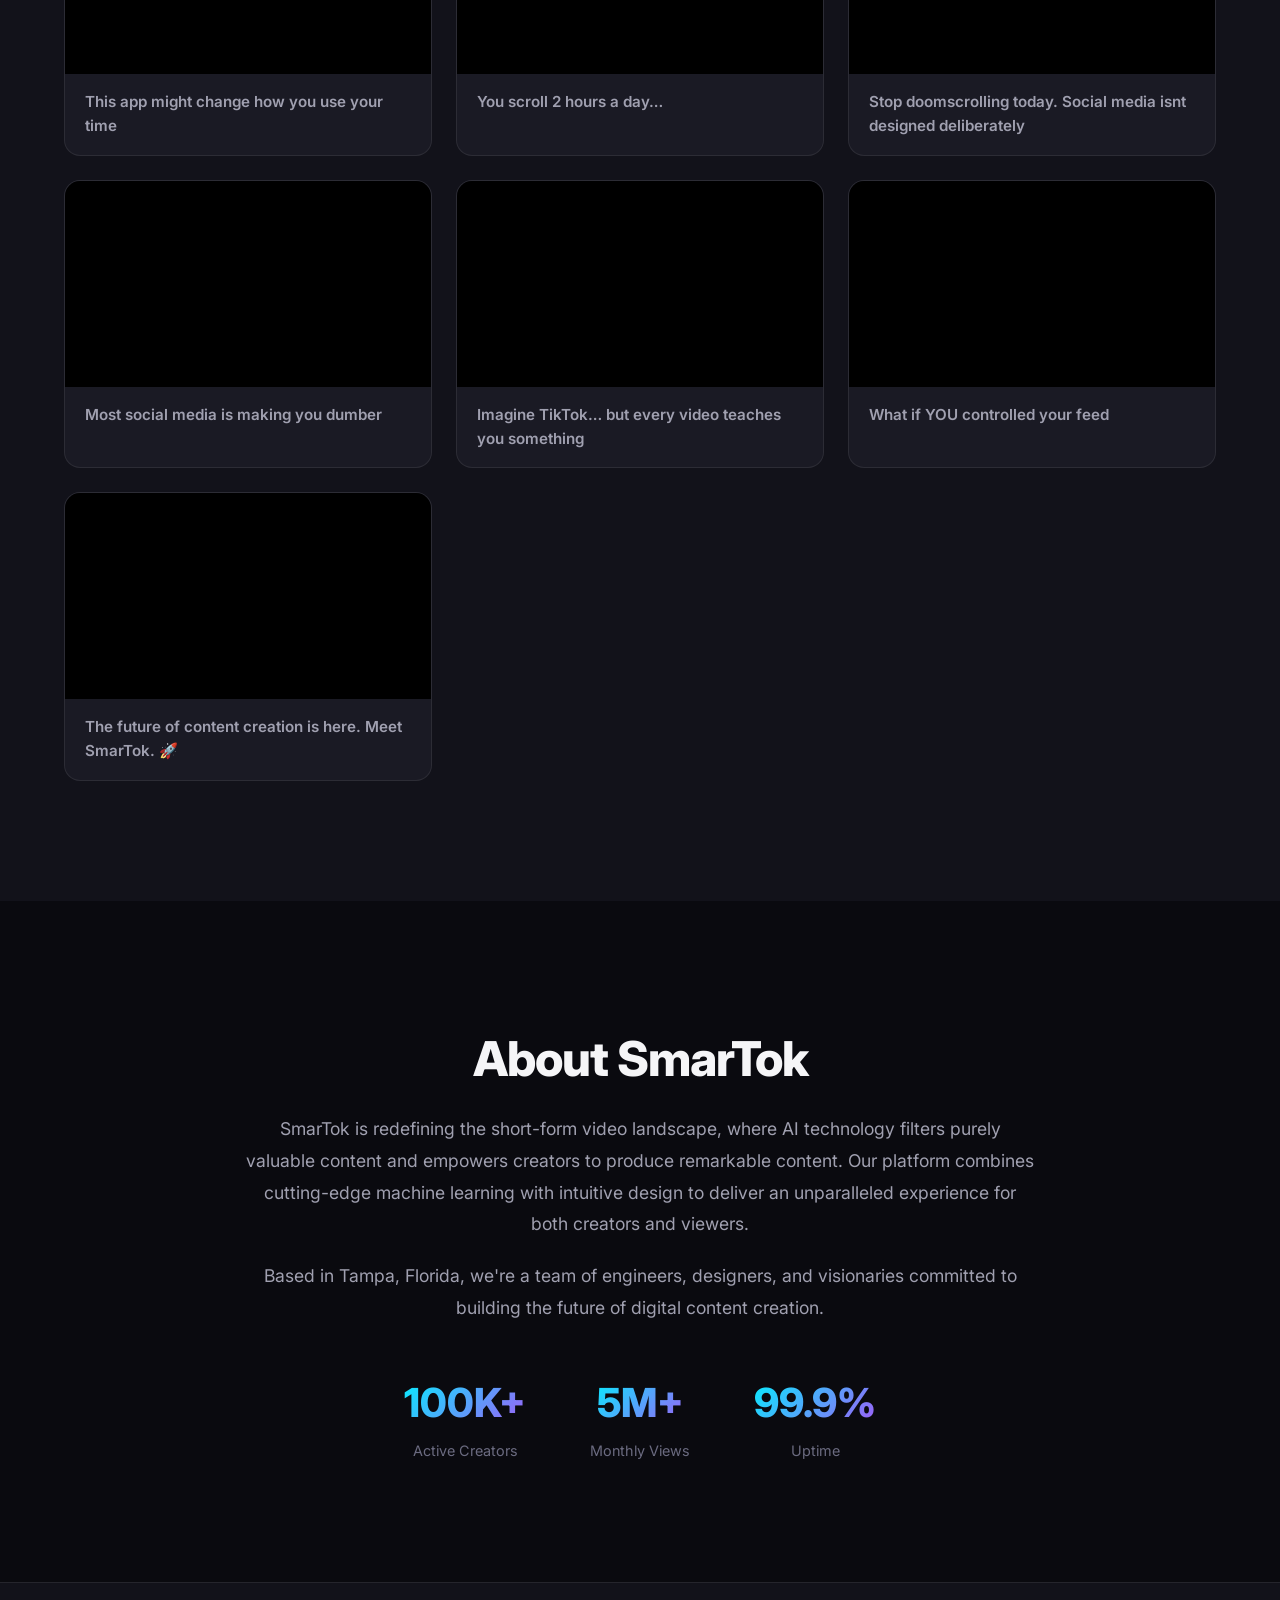
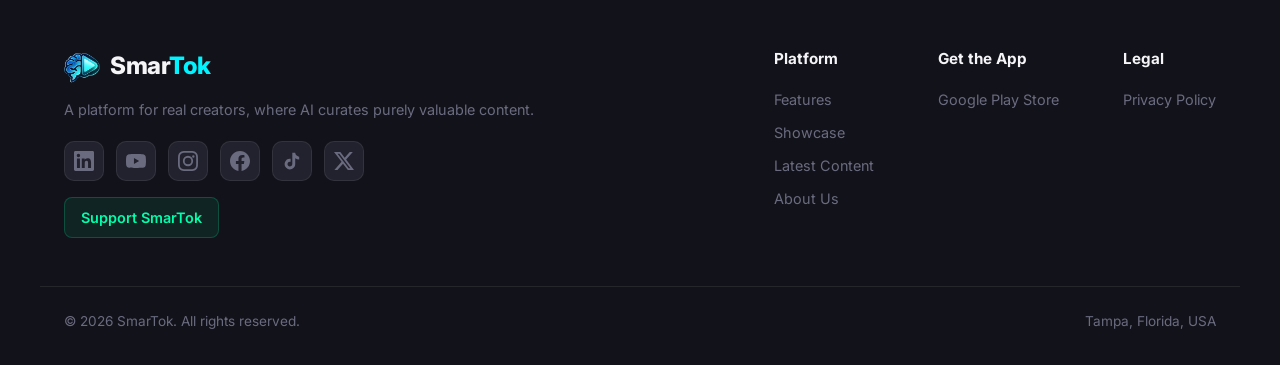
==== commit 917697c8: "Add files via upload" ====
--- a/index.html
+++ b/index.html
@@ -48,6 +48,7 @@
                 <li><a href="#videos" data-i18n="nav.videos">Latest Content</a></li>
                 <li><a href="#about" data-i18n="nav.about">About</a></li>
                 <li><a href="https://store.smartok.app" target="_blank" rel="noopener noreferrer" data-i18n="nav.store">Store</a></li>
+                <li><a href="https://edugames.smartok.app" target="_blank" rel="noopener noreferrer" data-i18n-title="smartokplay_btn_title" data-i18n-aria="smartokplay_btn_title" title="Play SmarTokPlay: EduGames on the Web" aria-label="Play SmarTokPlay: EduGames on the Web"><svg width="15" height="15" viewBox="0 0 24 24" fill="none" stroke="currentColor" stroke-width="2" stroke-linecap="round" stroke-linejoin="round" style="vertical-align:-2px; margin-right:5px;"><line x1="6" y1="12" x2="10" y2="12"/><line x1="8" y1="10" x2="8" y2="14"/><line x1="15" y1="13" x2="15.01" y2="13"/><line x1="18" y1="11" x2="18.01" y2="11"/><path d="M17.32 5H6.68a4 4 0 0 0-3.98 3.6l-.7 6.16a2.5 2.5 0 0 0 4.9.63L8.5 14h7l1.6 1.39a2.5 2.5 0 0 0 4.9-.63l-.7-6.16A4 4 0 0 0 17.32 5z"/></svg><span data-i18n="smartokplay_btn">SmarTokPlay</span></a></li>
                 <li><button id="launch-webapp-btn" class="nav-launch-btn"><span class="launch-brand-smar">Smar</span><span class="launch-brand-tok">Tok</span></button></li>
                 <li><a href="https://play.google.com/store/apps/details?id=com.rios.smartok" target="_blank" rel="noopener" class="nav-cta" data-i18n="nav.getApp">Get the App</a></li>
                 <li>
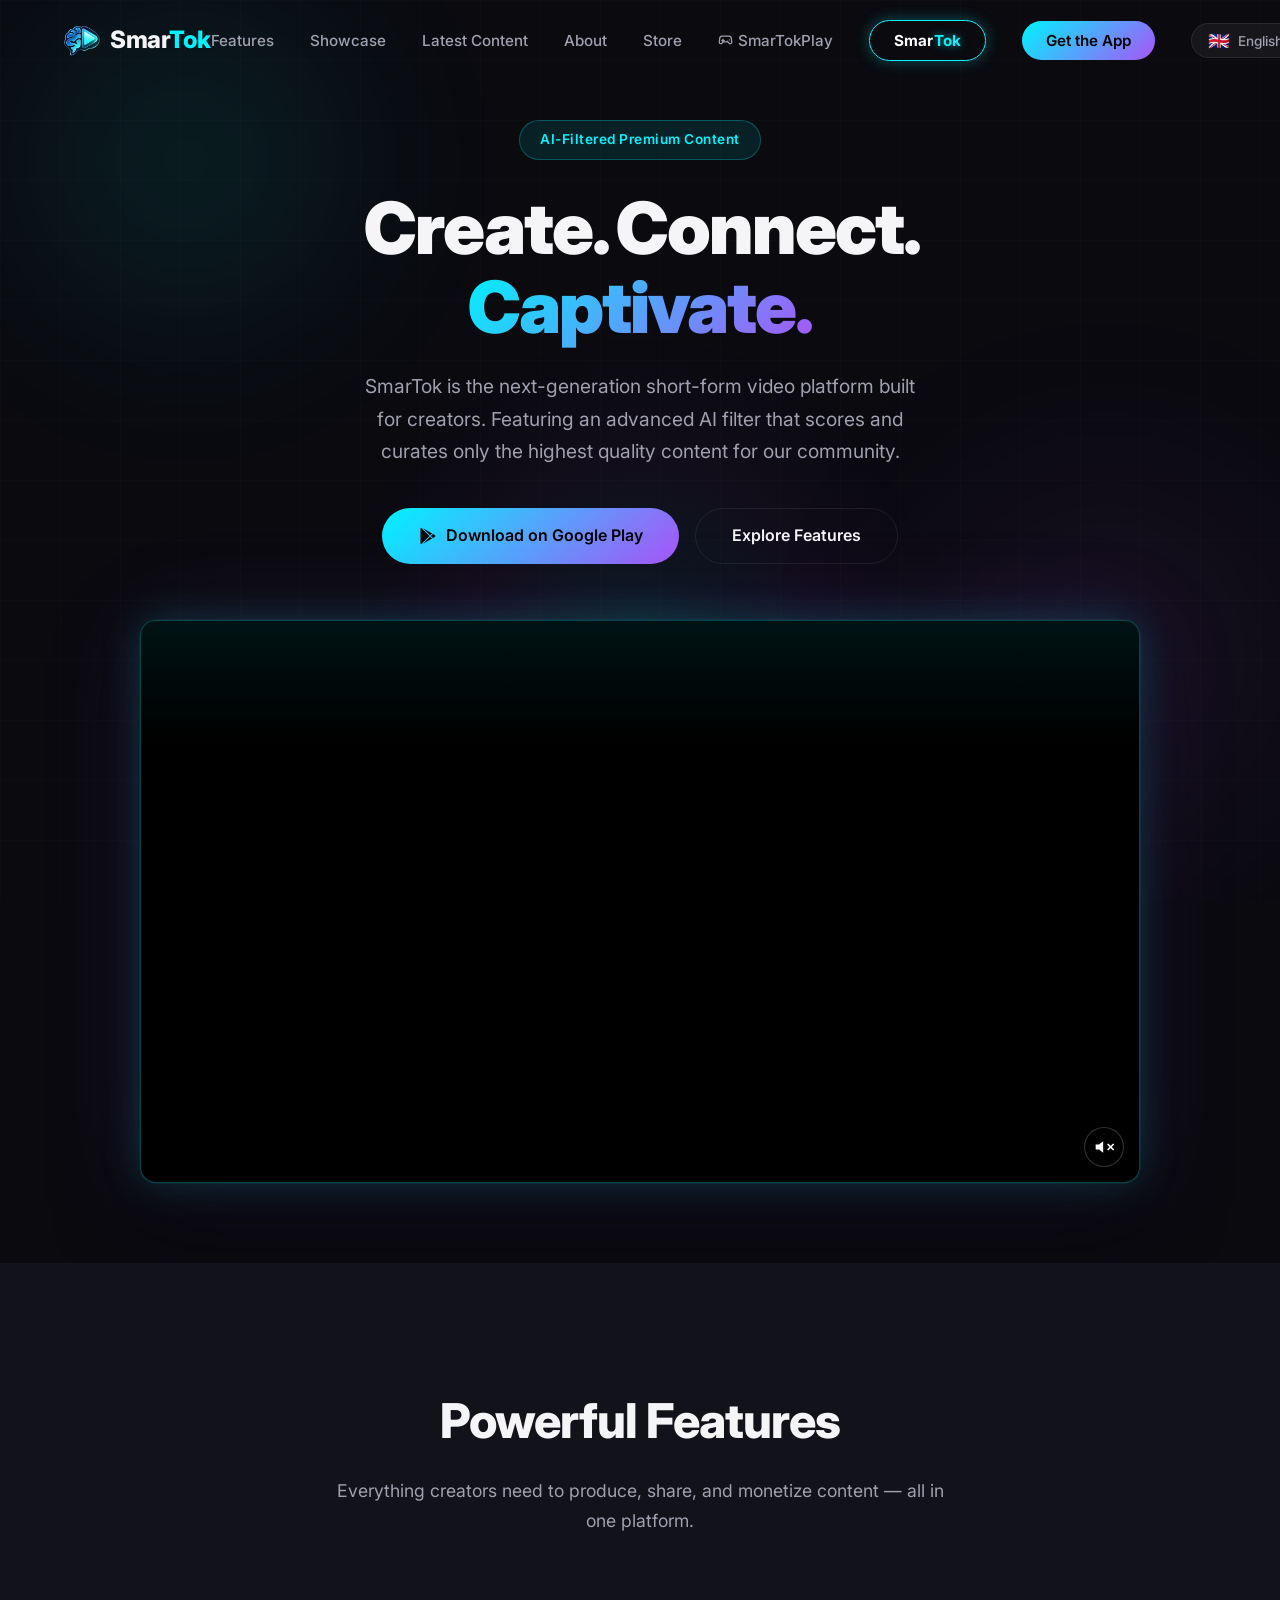
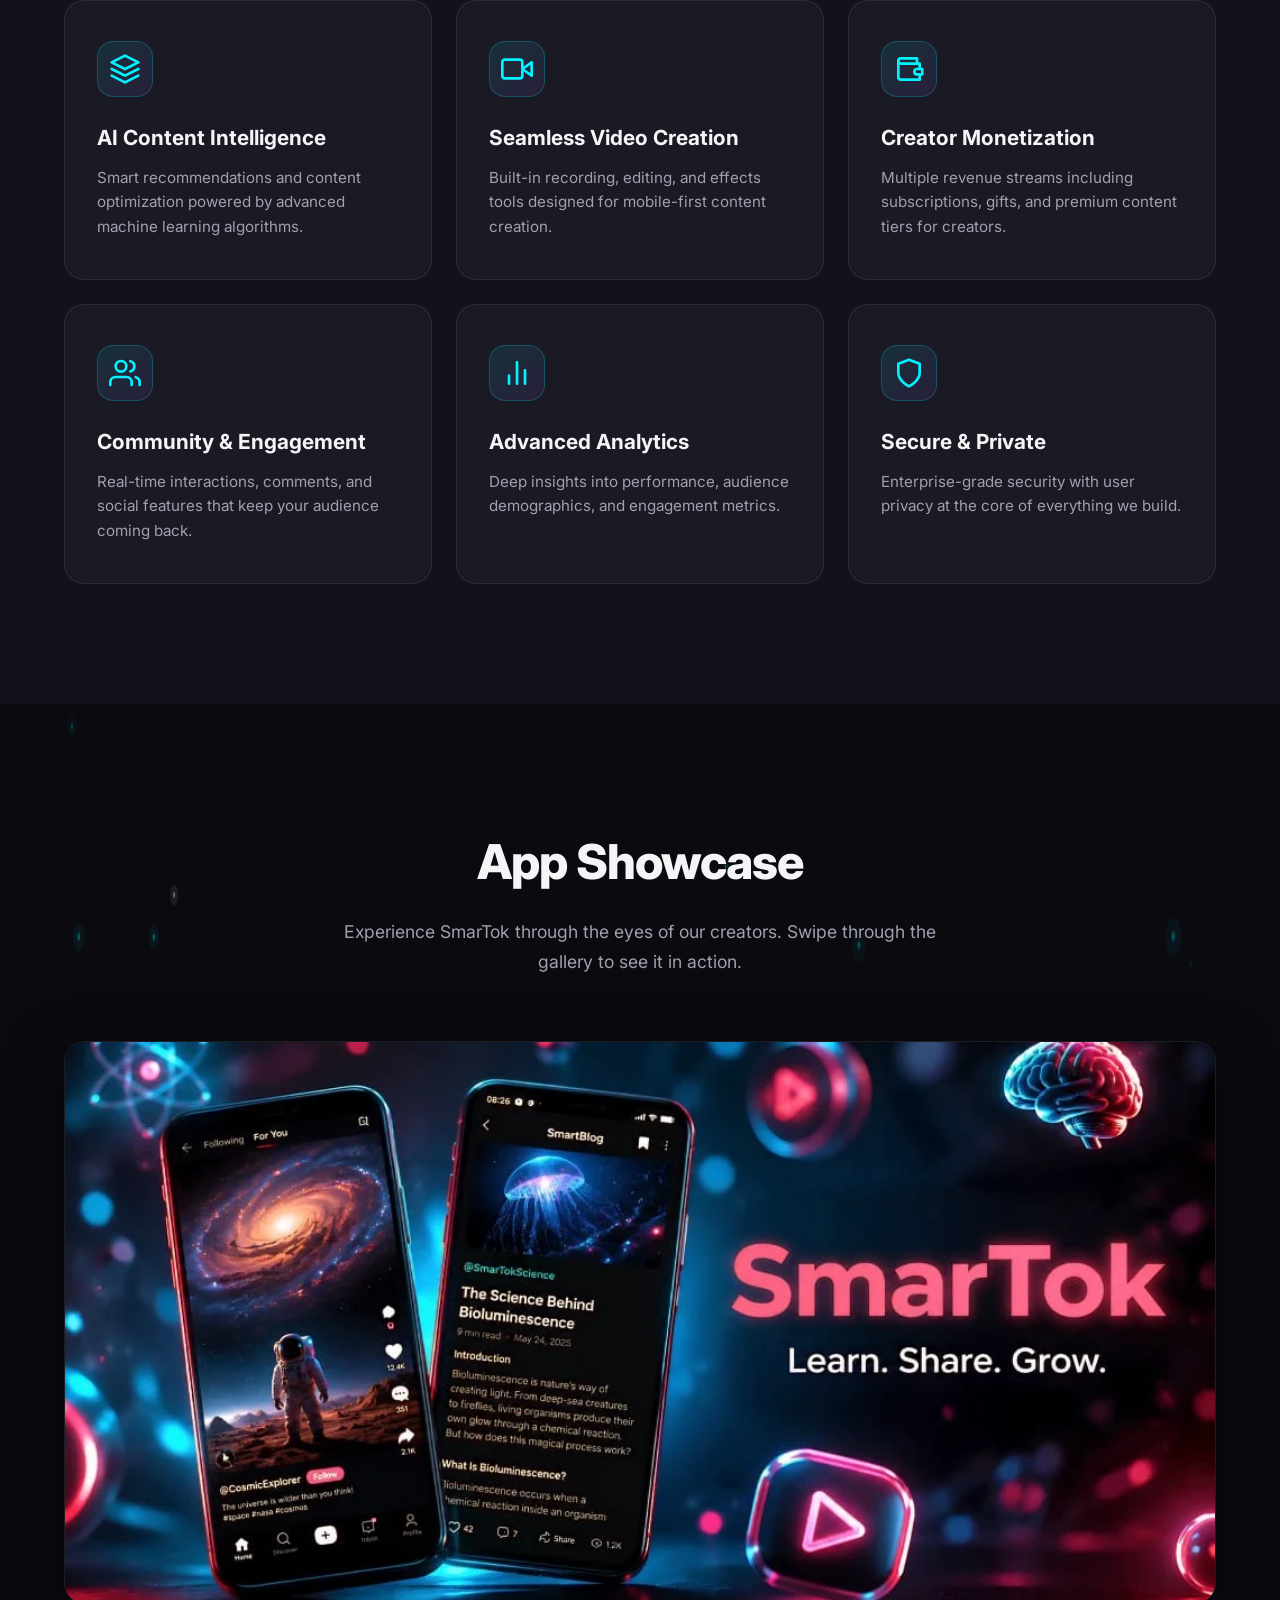
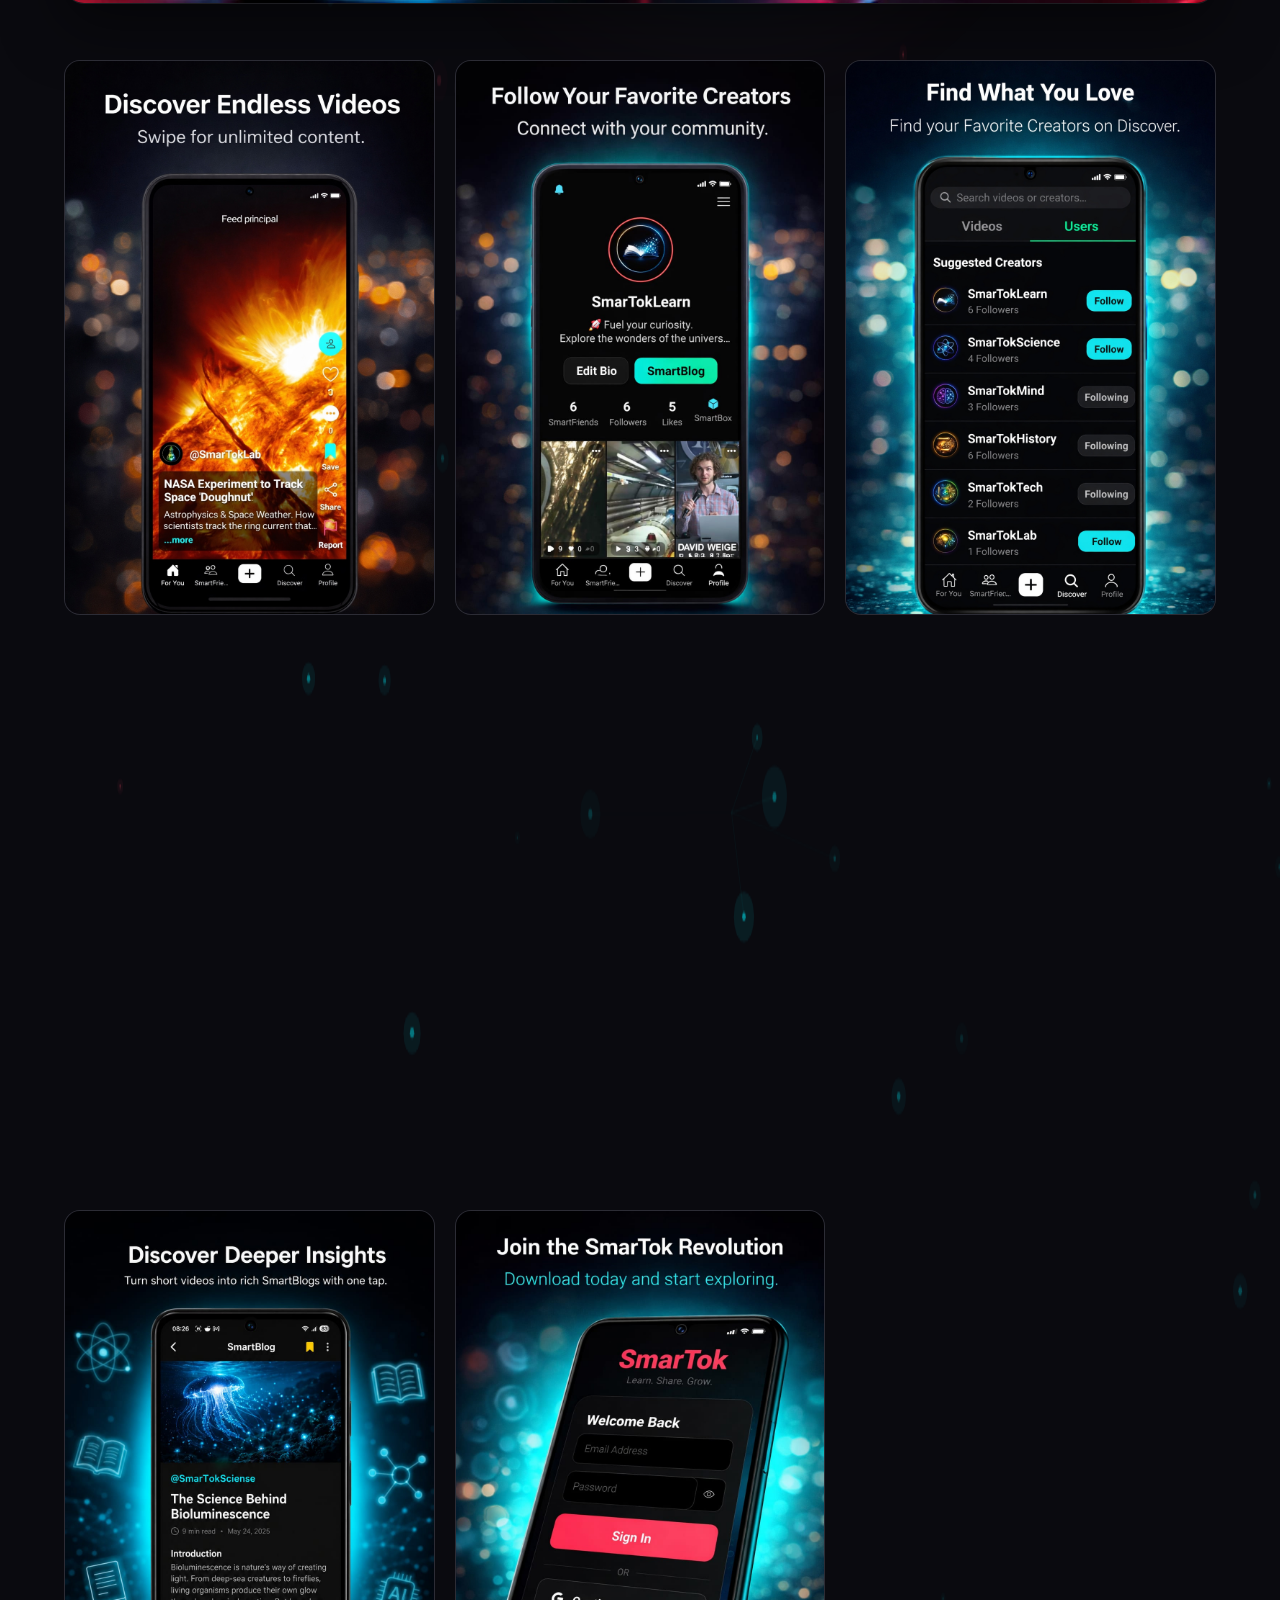
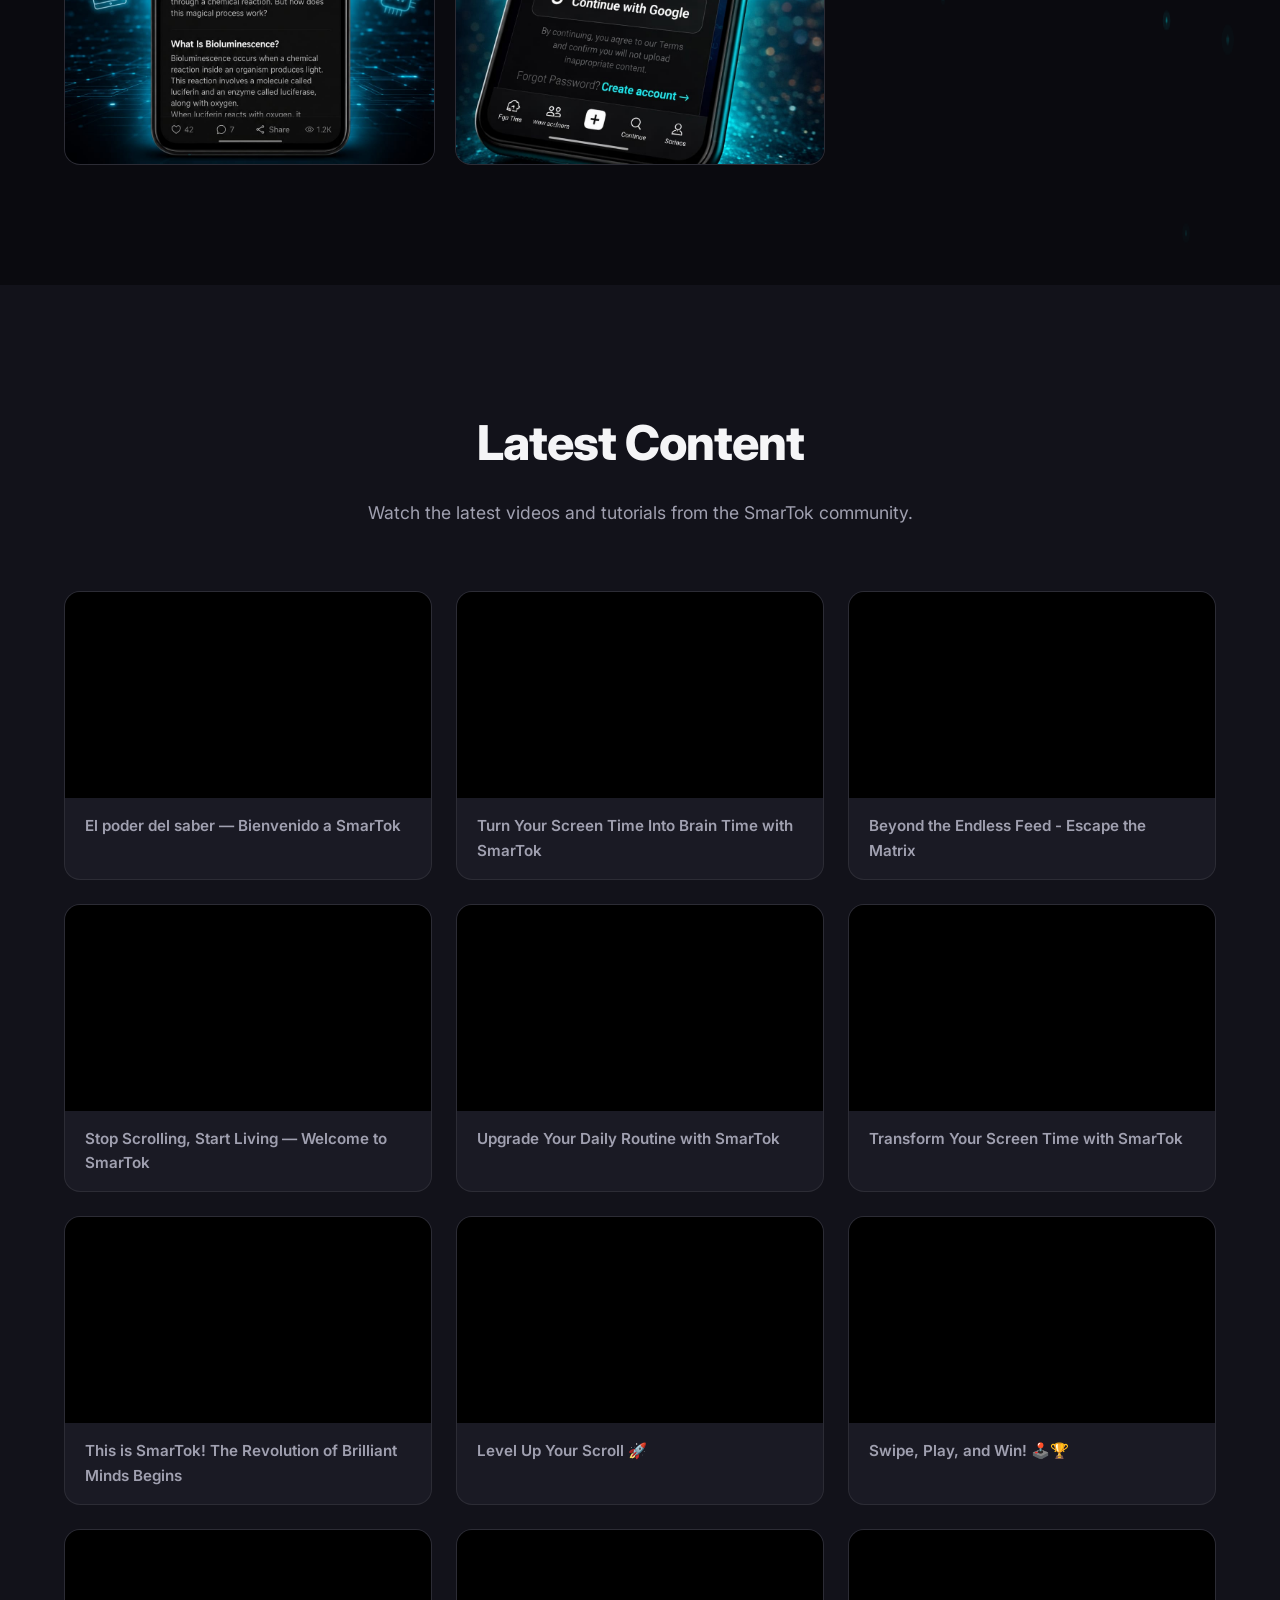
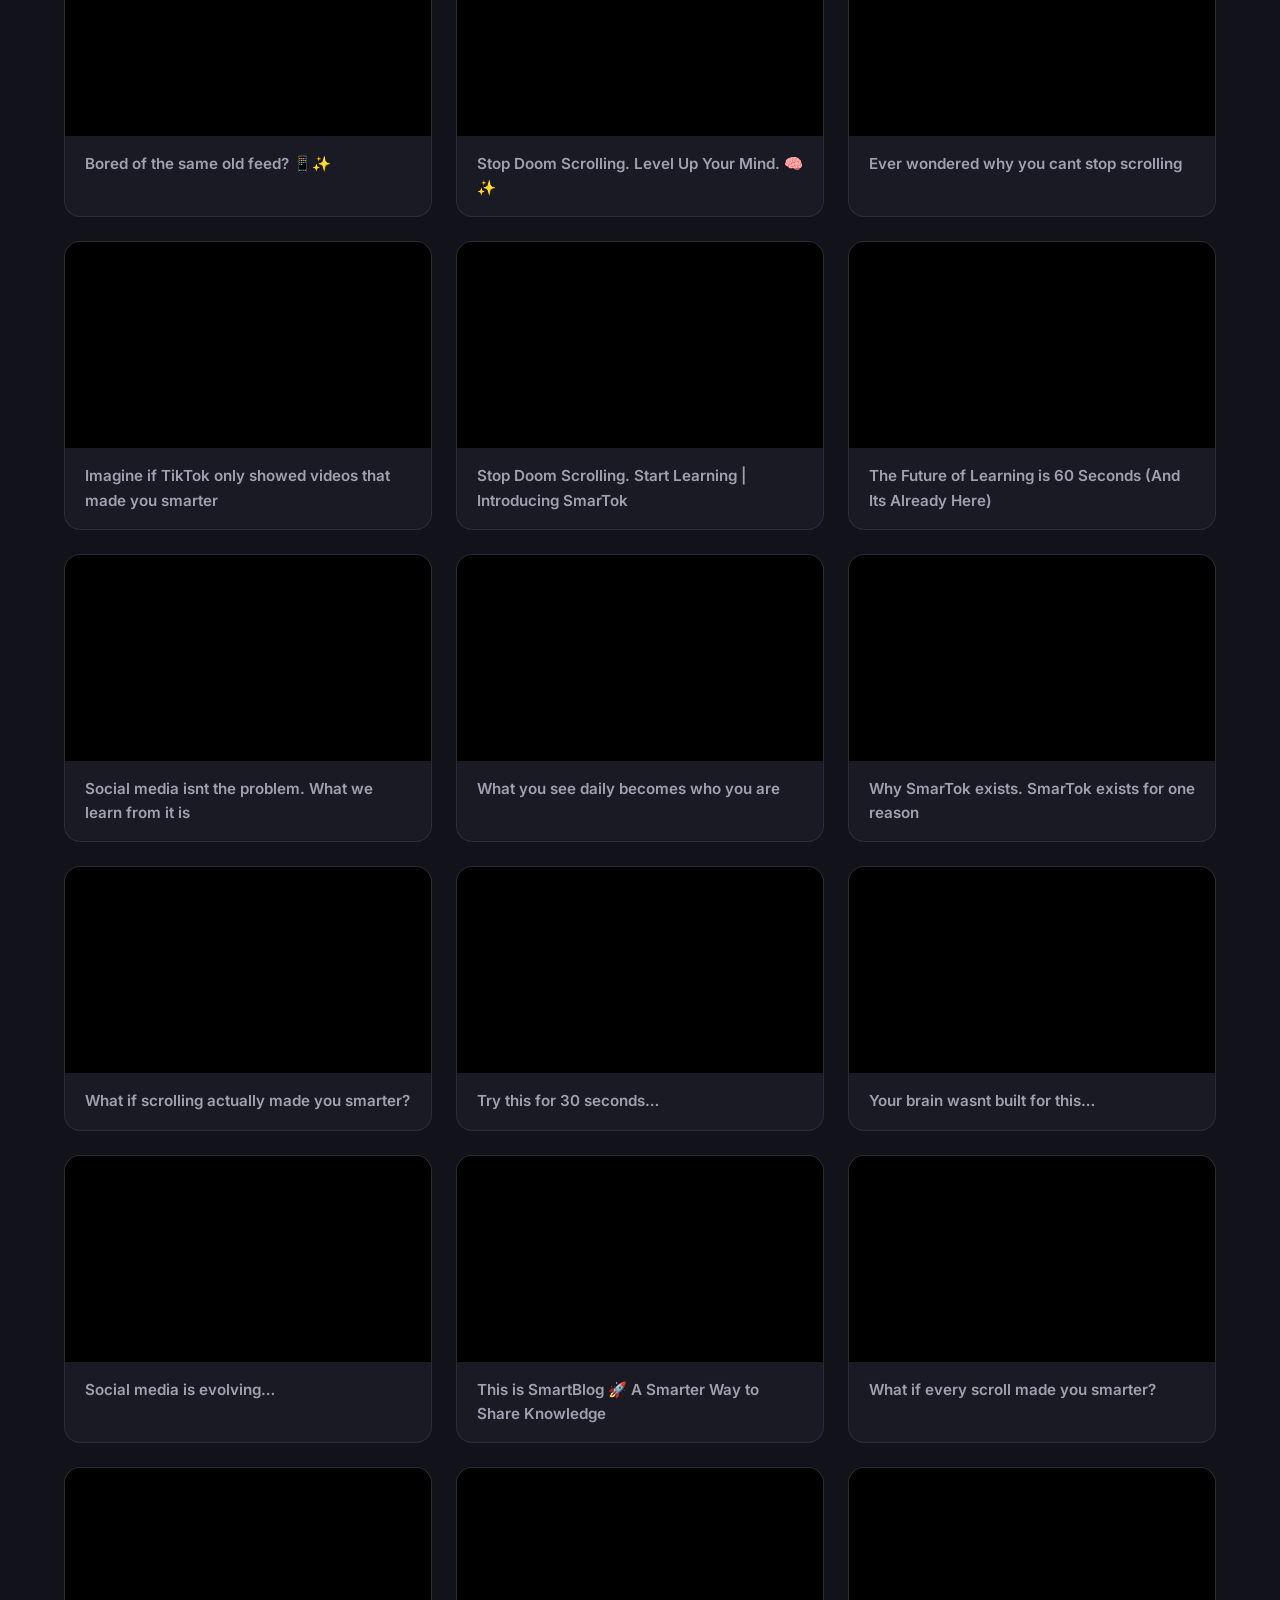
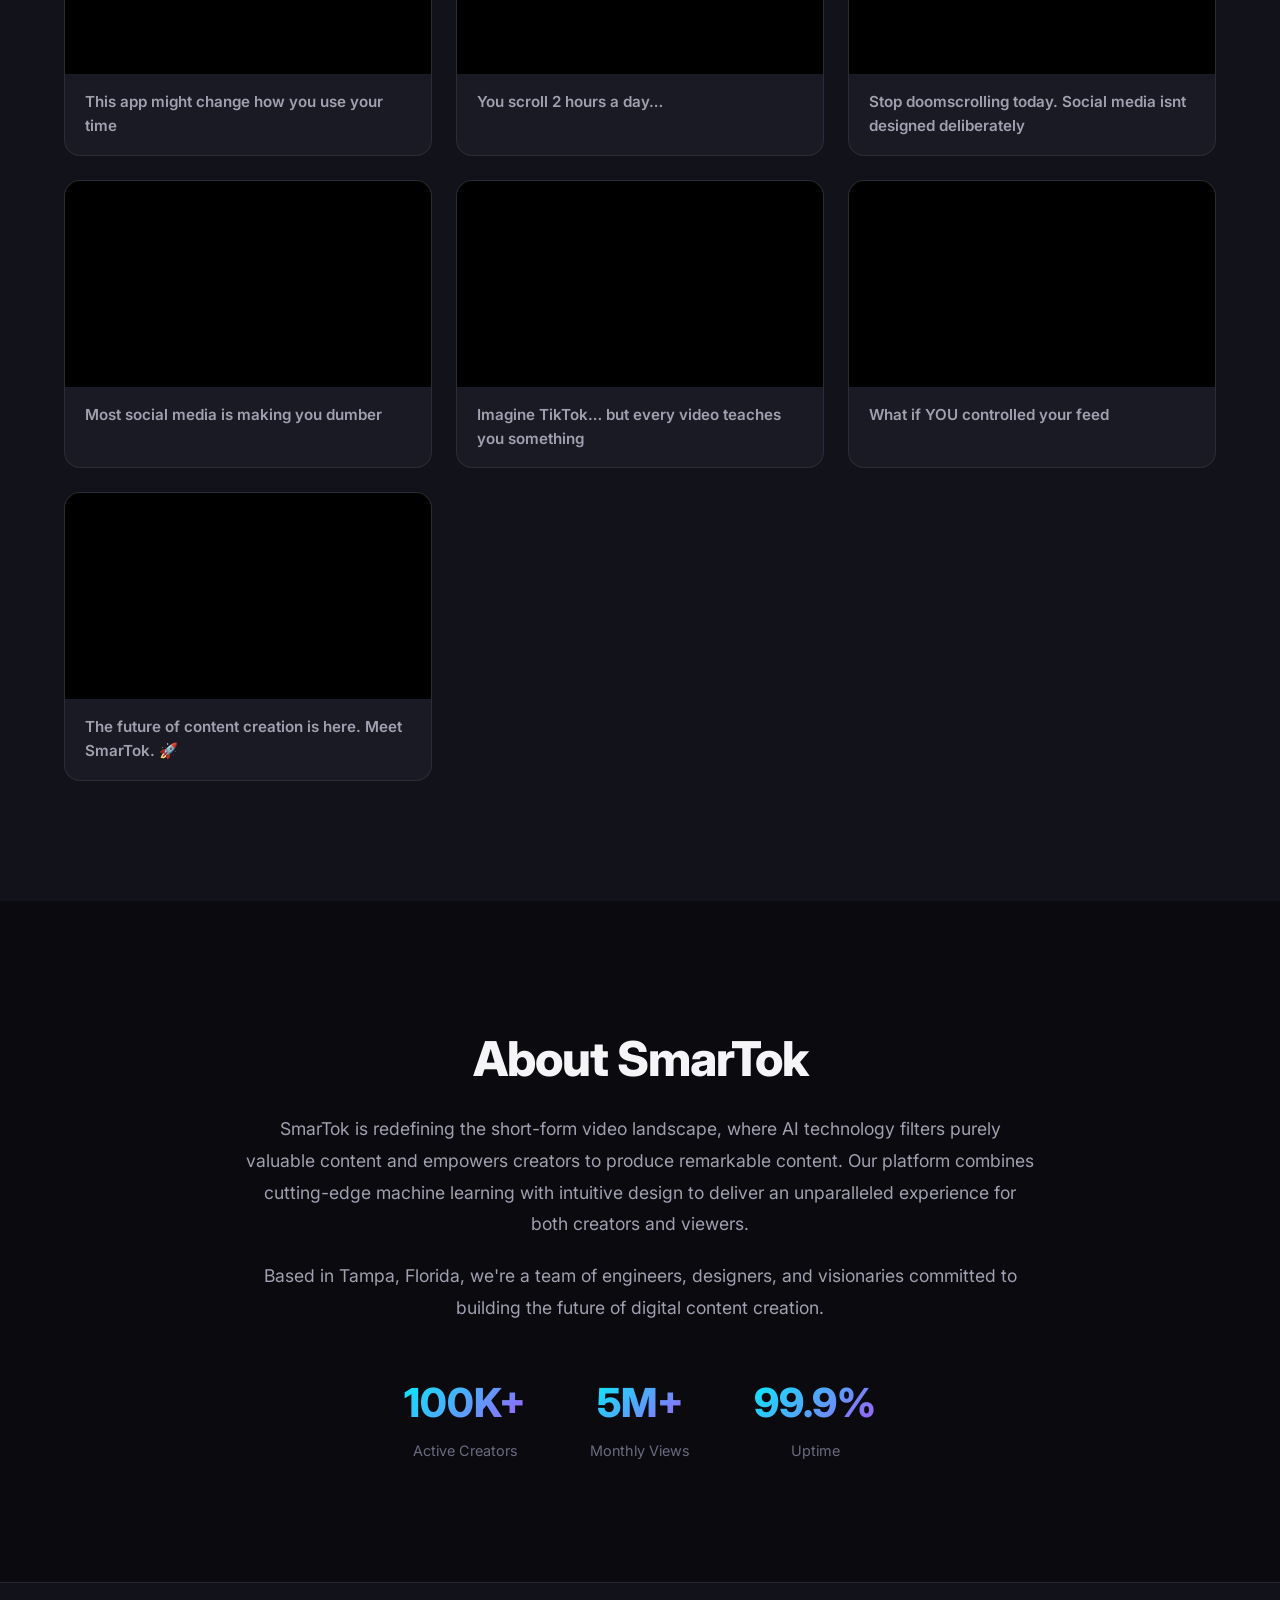
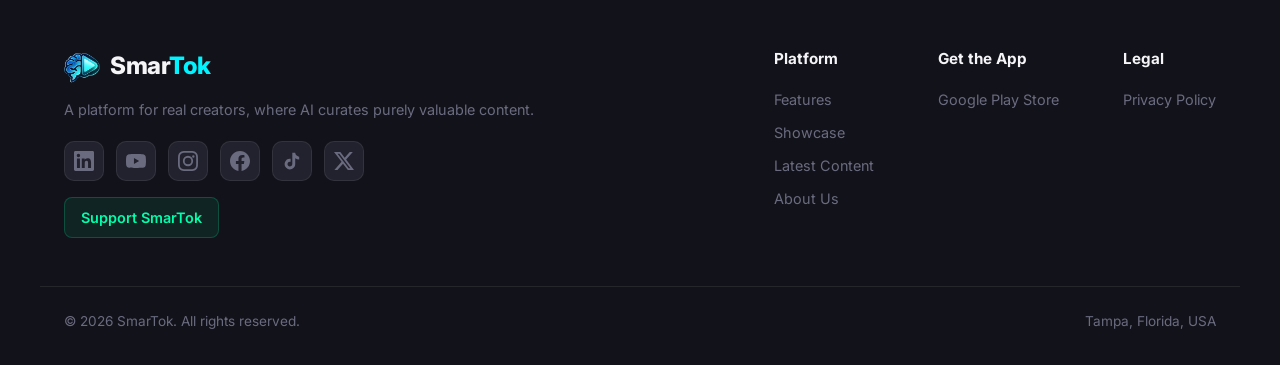
==== commit 4f5f673d: "Add files via upload" ====
--- a/index.html
+++ b/index.html
@@ -183,6 +183,10 @@
 
     <!-- ===== APP SHOWCASE / GALLERY ===== -->
     <section id="showcase" class="showcase-section">
+        <div class="showcase-fx" aria-hidden="true">
+            <div class="showcase-spotlight"></div>
+            <canvas class="showcase-sparks"></canvas>
+        </div>
         <div class="section-header reveal">
             <h2 class="section-title" data-i18n="showcase.title">App Showcase</h2>
             <p class="section-description" data-i18n="showcase.description">
--- a/styles.css
+++ b/styles.css
@@ -666,6 +666,51 @@
     background: var(--bg-primary);
     position: relative;
     z-index: 1;
+    overflow: hidden;
+}
+
+/* Mouse-reactive ambient FX layer — clipped inside the showcase section */
+.showcase-fx {
+    position: absolute;
+    inset: 0;
+    overflow: hidden;
+    pointer-events: none;
+    z-index: 1;
+}
+
+.showcase-spotlight {
+    position: absolute;
+    top: 0;
+    left: 0;
+    width: 640px;
+    height: 640px;
+    border-radius: 50%;
+    background: radial-gradient(circle,
+        rgba(0, 243, 255, 0.32) 0%,
+        rgba(0, 243, 255, 0.13) 35%,
+        rgba(255, 76, 104, 0.09) 58%,
+        transparent 72%);
+    filter: blur(40px);
+    opacity: 0.3;
+    will-change: transform, opacity;
+    transform: translate3d(-320px, -320px, 0);
+}
+
+.showcase-sparks {
+    position: absolute;
+    inset: 0;
+    width: 100%;
+    height: 100%;
+}
+
+/* Keep gallery content crisp above the FX layer */
+.showcase-section > :not(.showcase-fx) {
+    position: relative;
+    z-index: 2;
+}
+
+@media (prefers-reduced-motion: reduce) {
+    .showcase-fx { display: none; }
 }
 
 .showcase-banner {
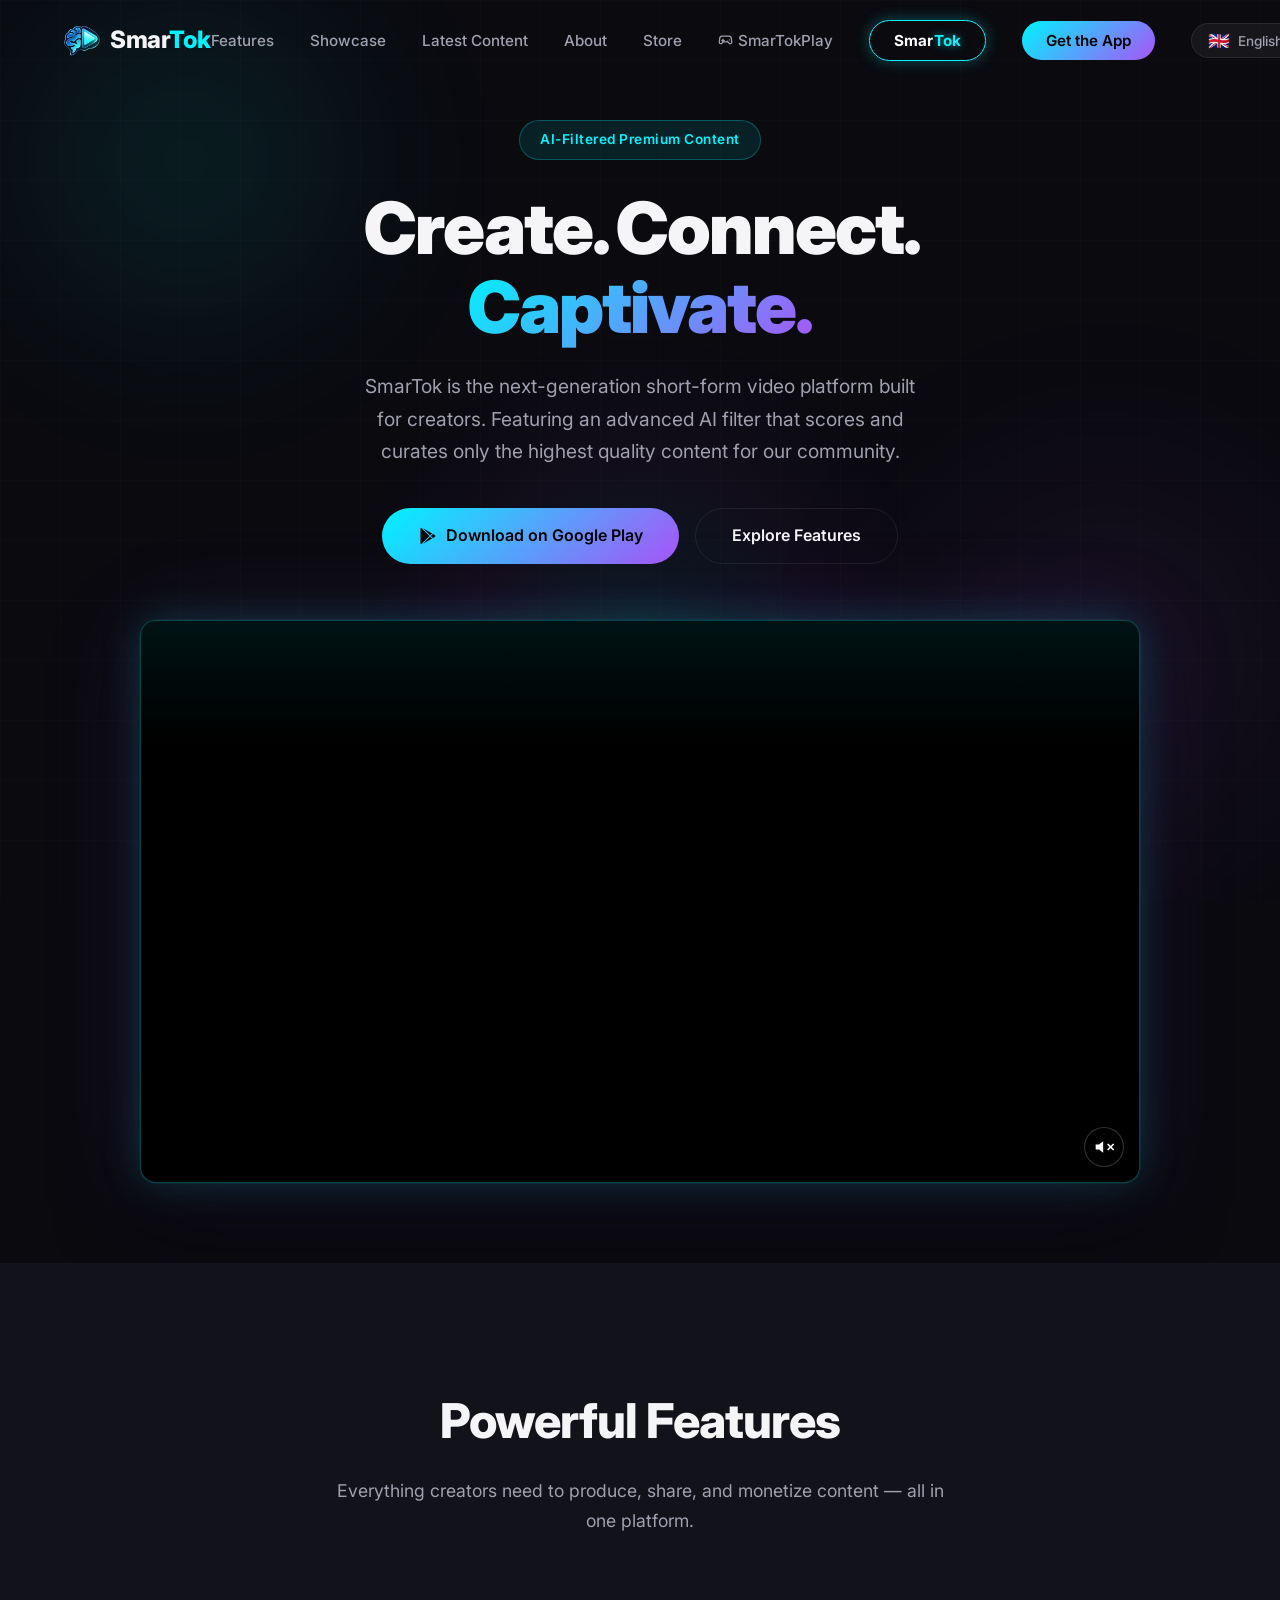
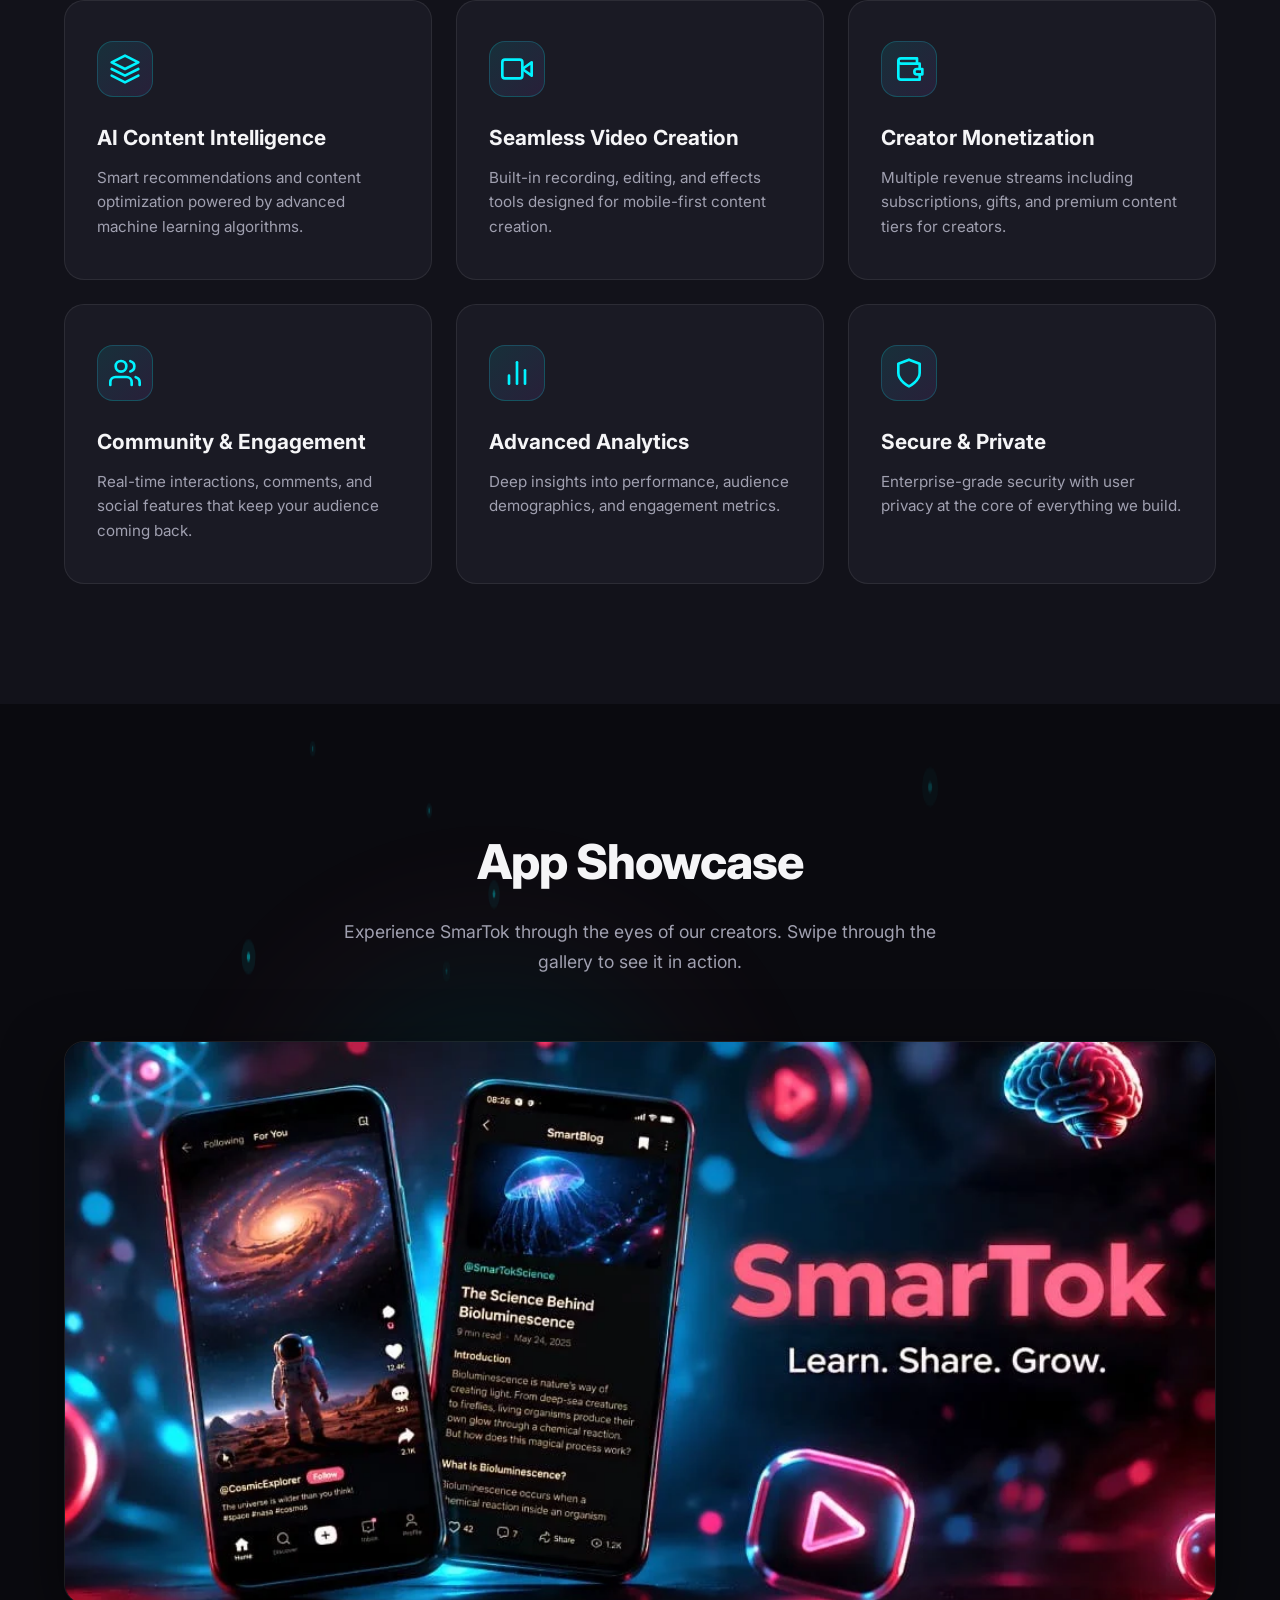
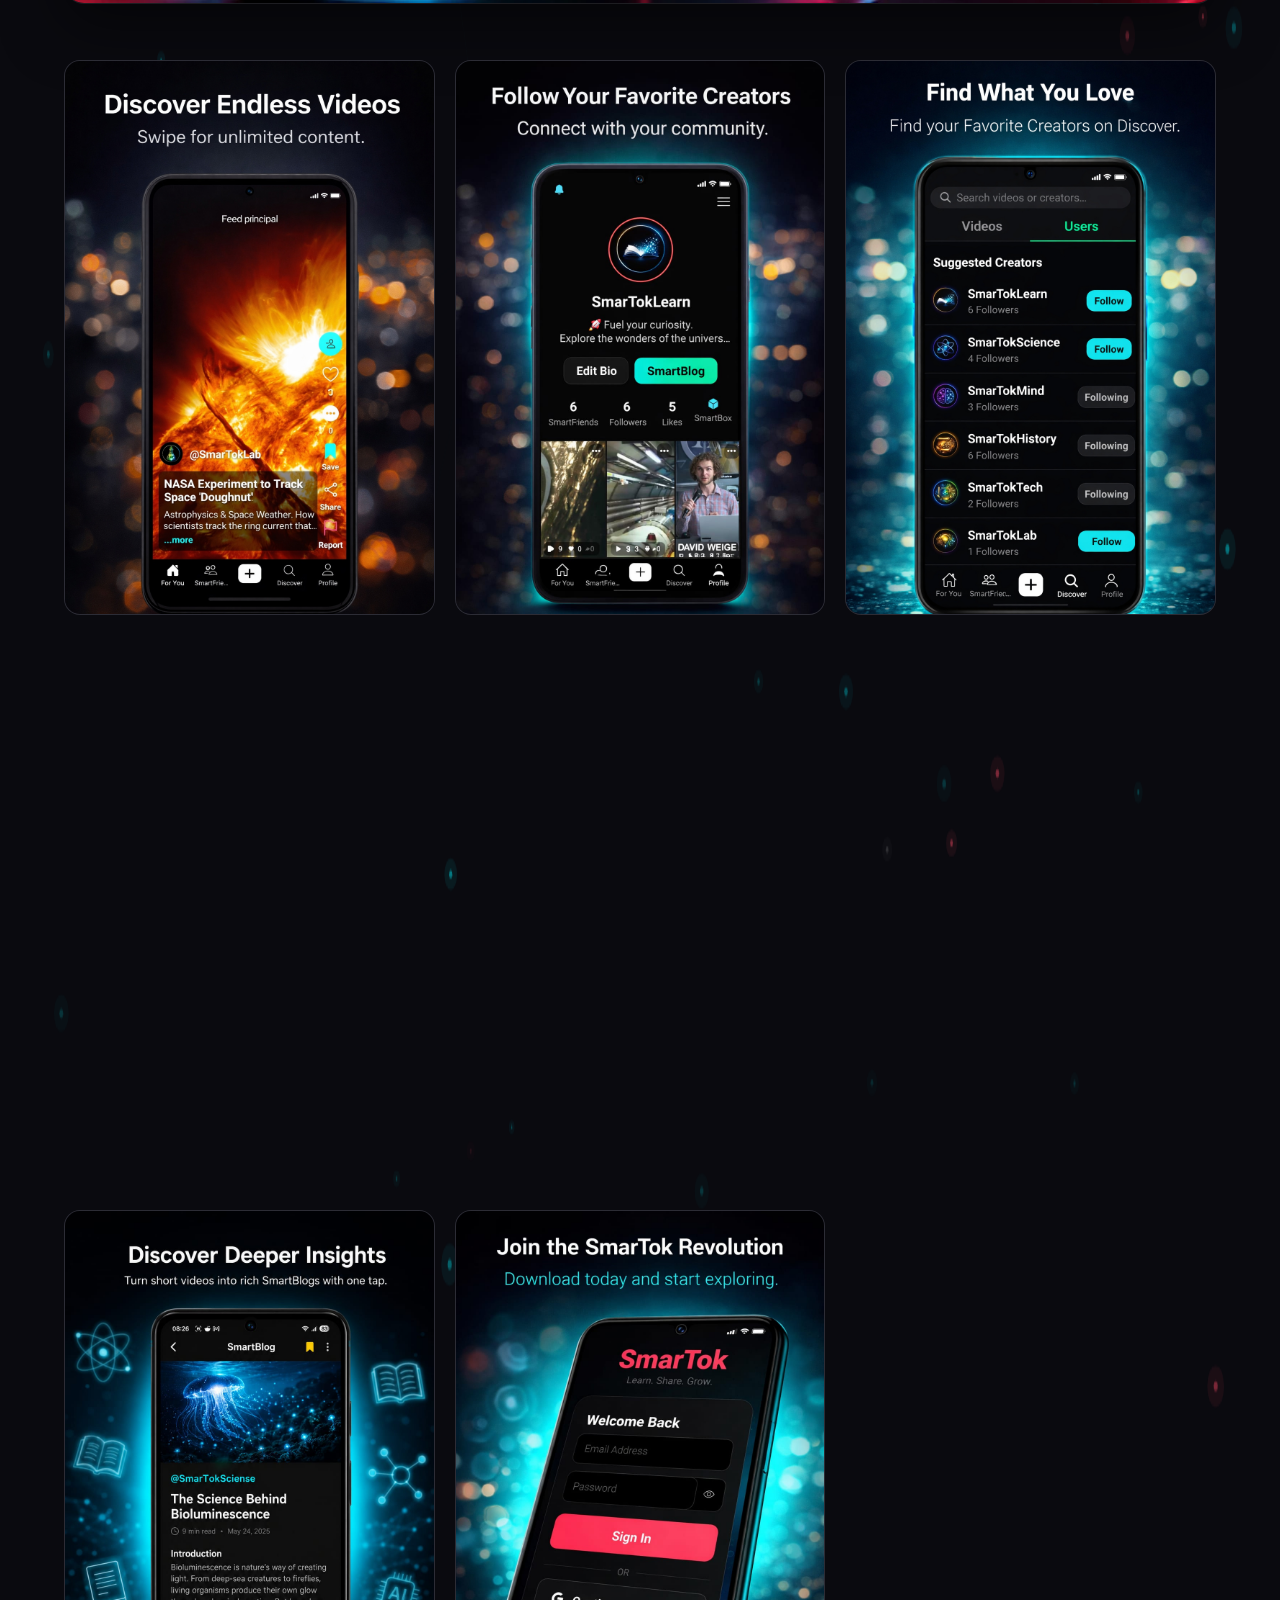
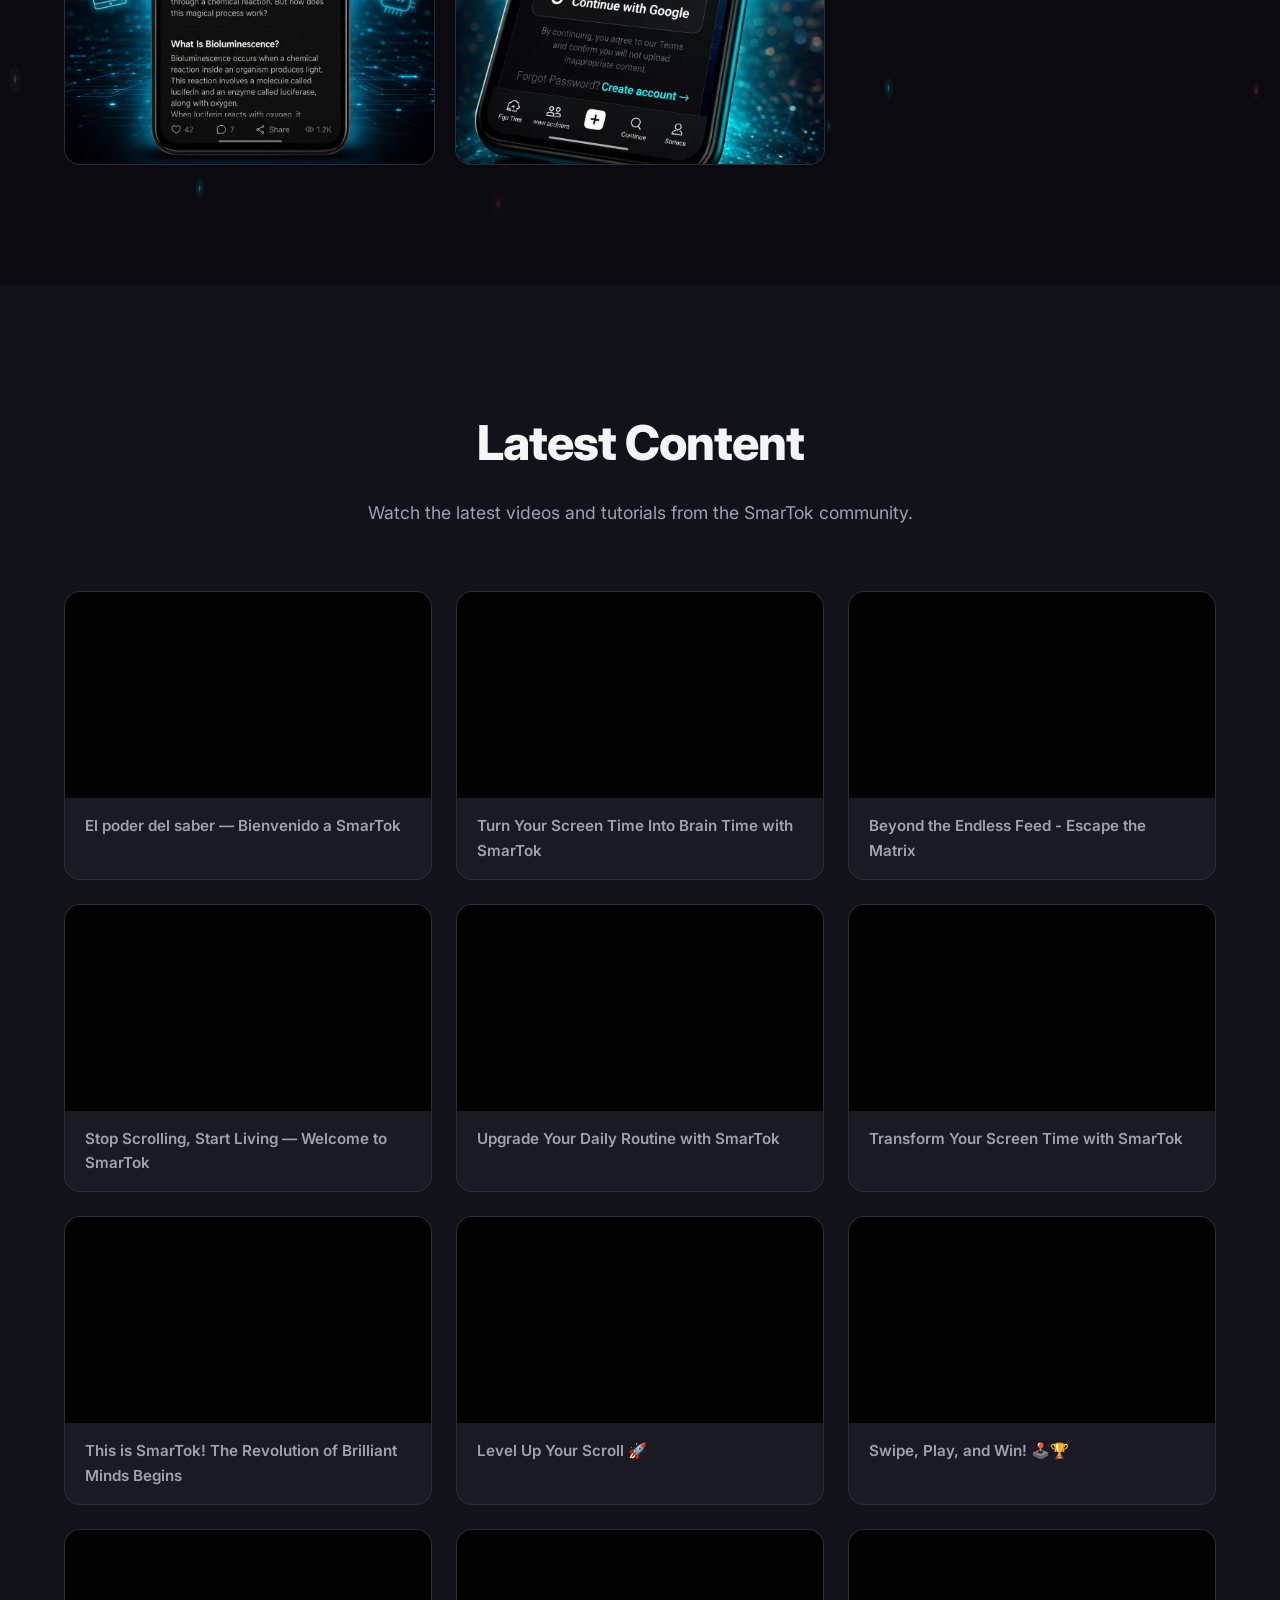
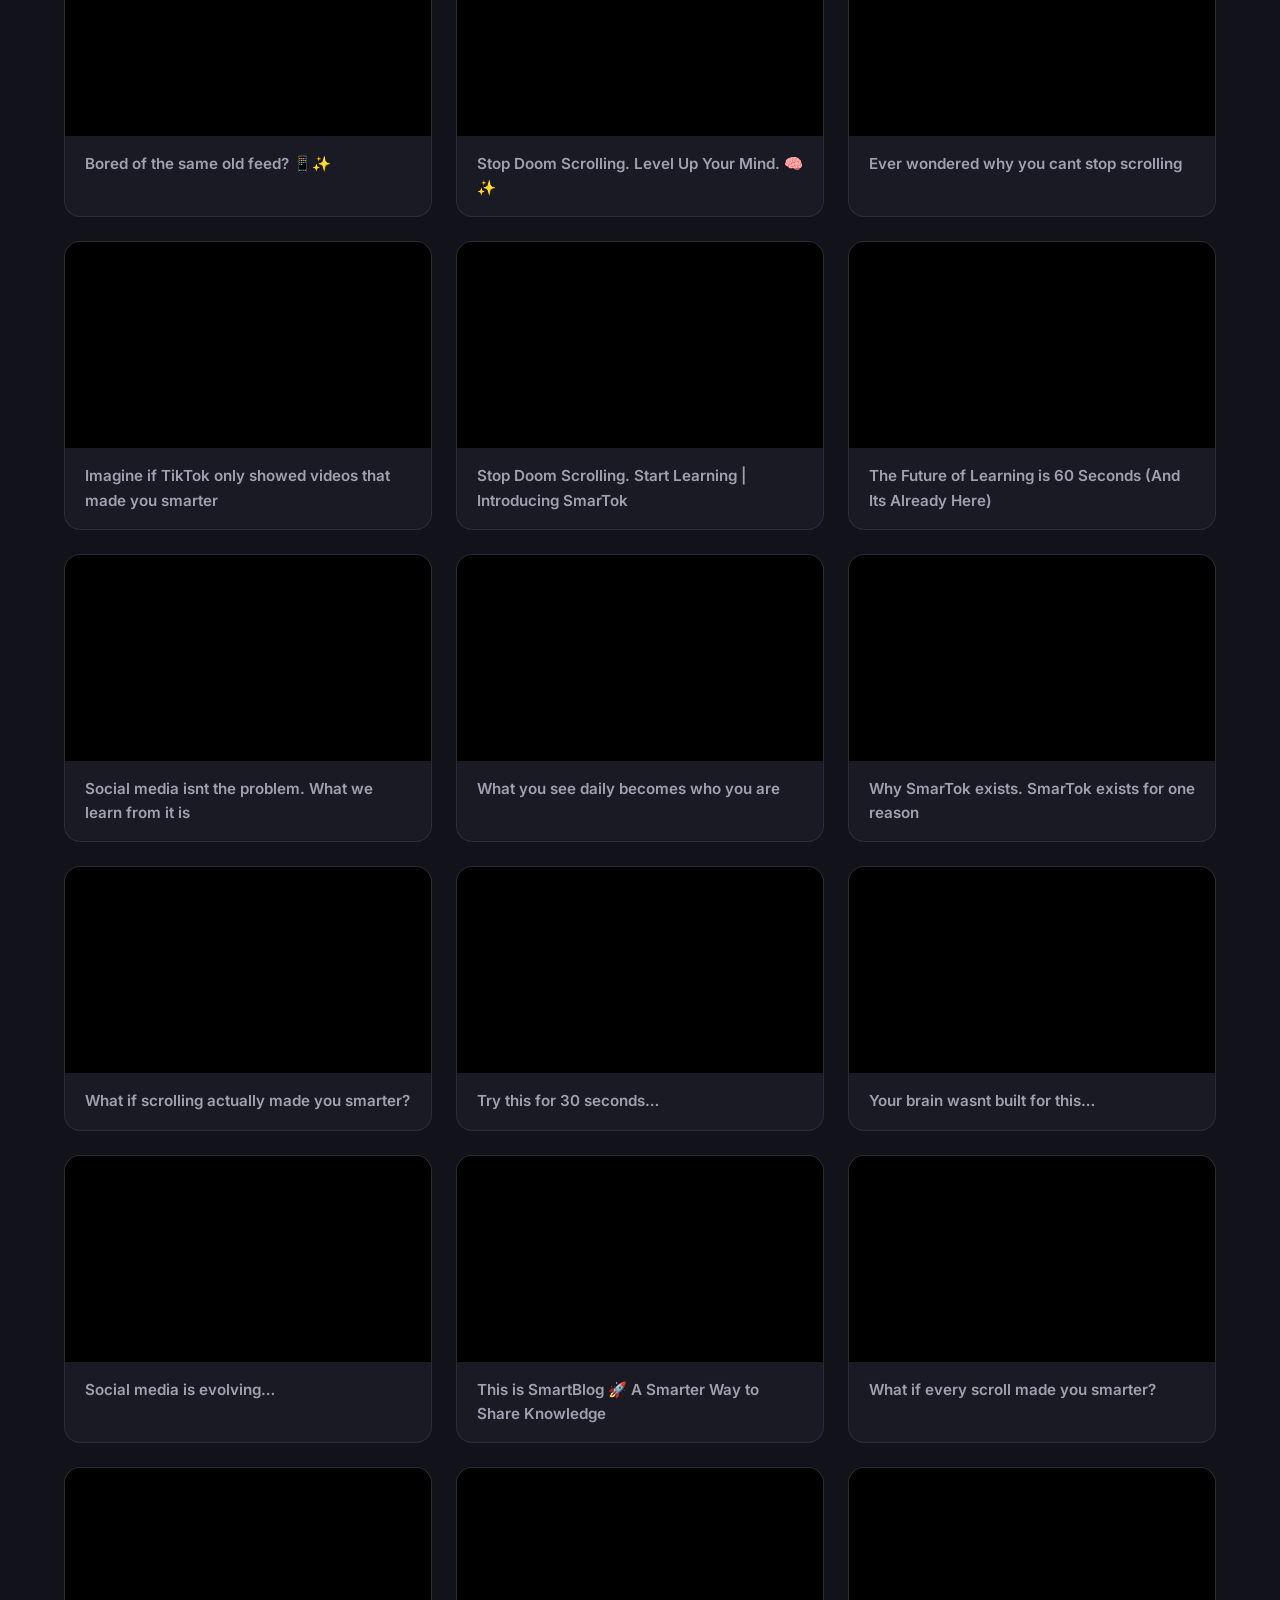
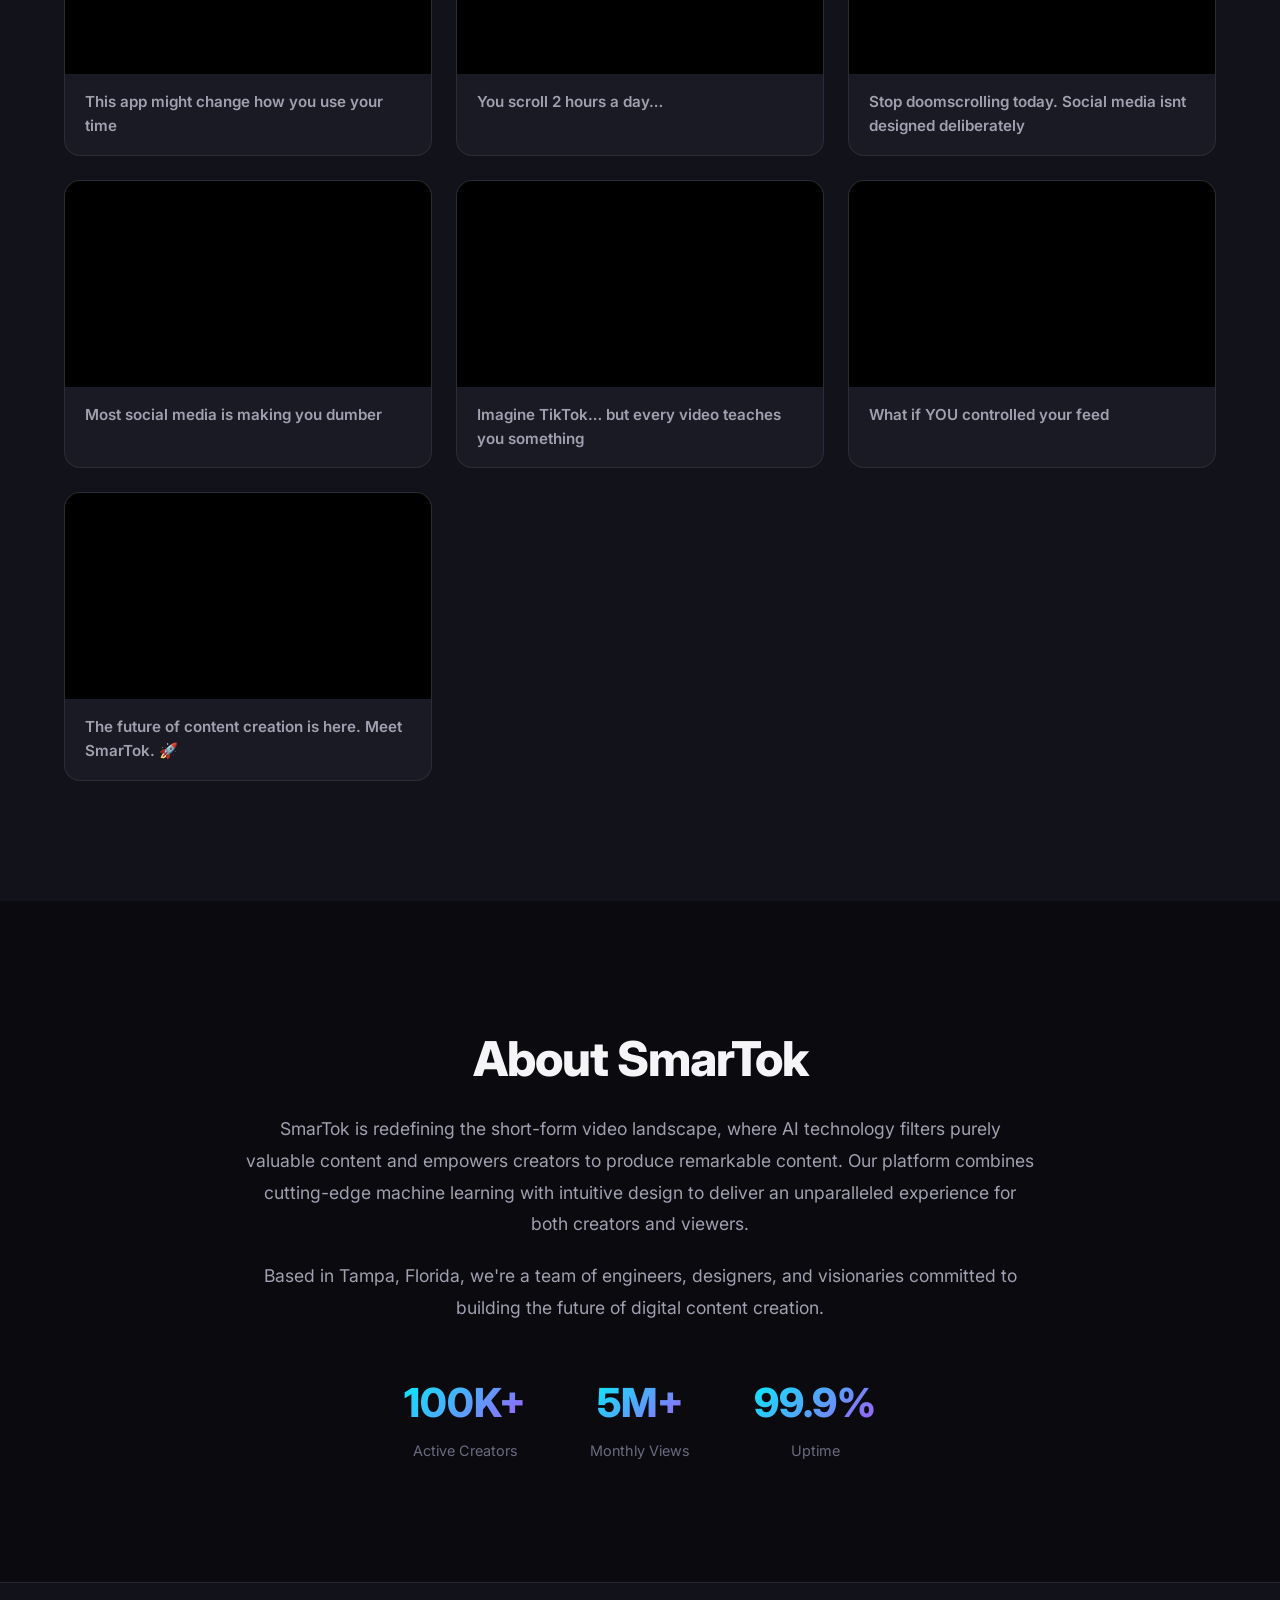
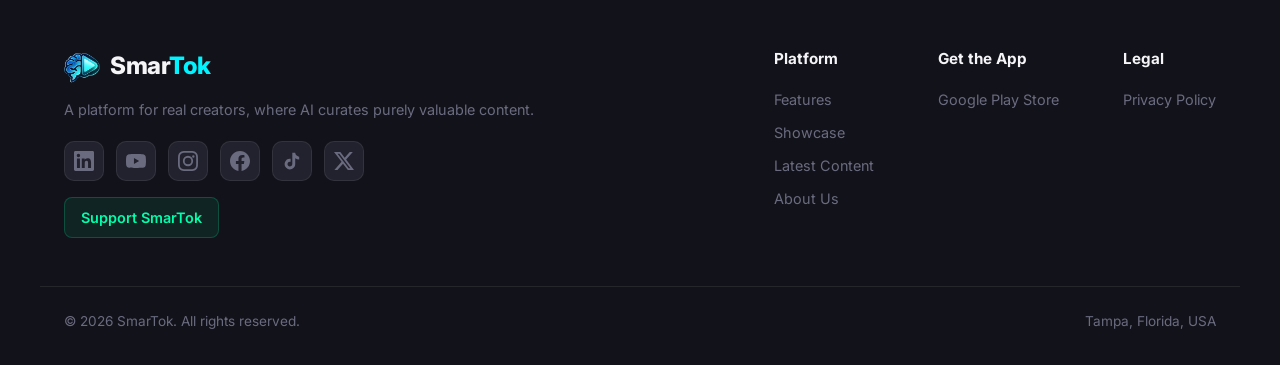
==== commit 727536e4: "Add files via upload" ====
--- a/index.html
+++ b/index.html
@@ -349,7 +349,21 @@
         <iframe id="webapp-iframe" src="" title="SmarTok Web App" allow="accelerometer; autoplay; clipboard-write; encrypted-media; gyroscope; picture-in-picture" allowfullscreen></iframe>
     </div>
 
+    <link rel="stylesheet" href="assets/brainy-widget.css">
     <script src="i18n.js"></script>
     <script src="main.js"></script>
+    <script>
+        window.BRAINY_WIDGET = {
+            site: 'website',
+            gifsBase: 'assets/brainy/',
+            subtitle: 'SmarTok Assistant',
+            chips: [
+                'What is SmarTok?',
+                'How do I download the app?',
+                'What games and blogs are inside?'
+            ]
+        };
+    </script>
+    <script src="assets/brainy-widget.js" defer></script>
 </body>
 </html>
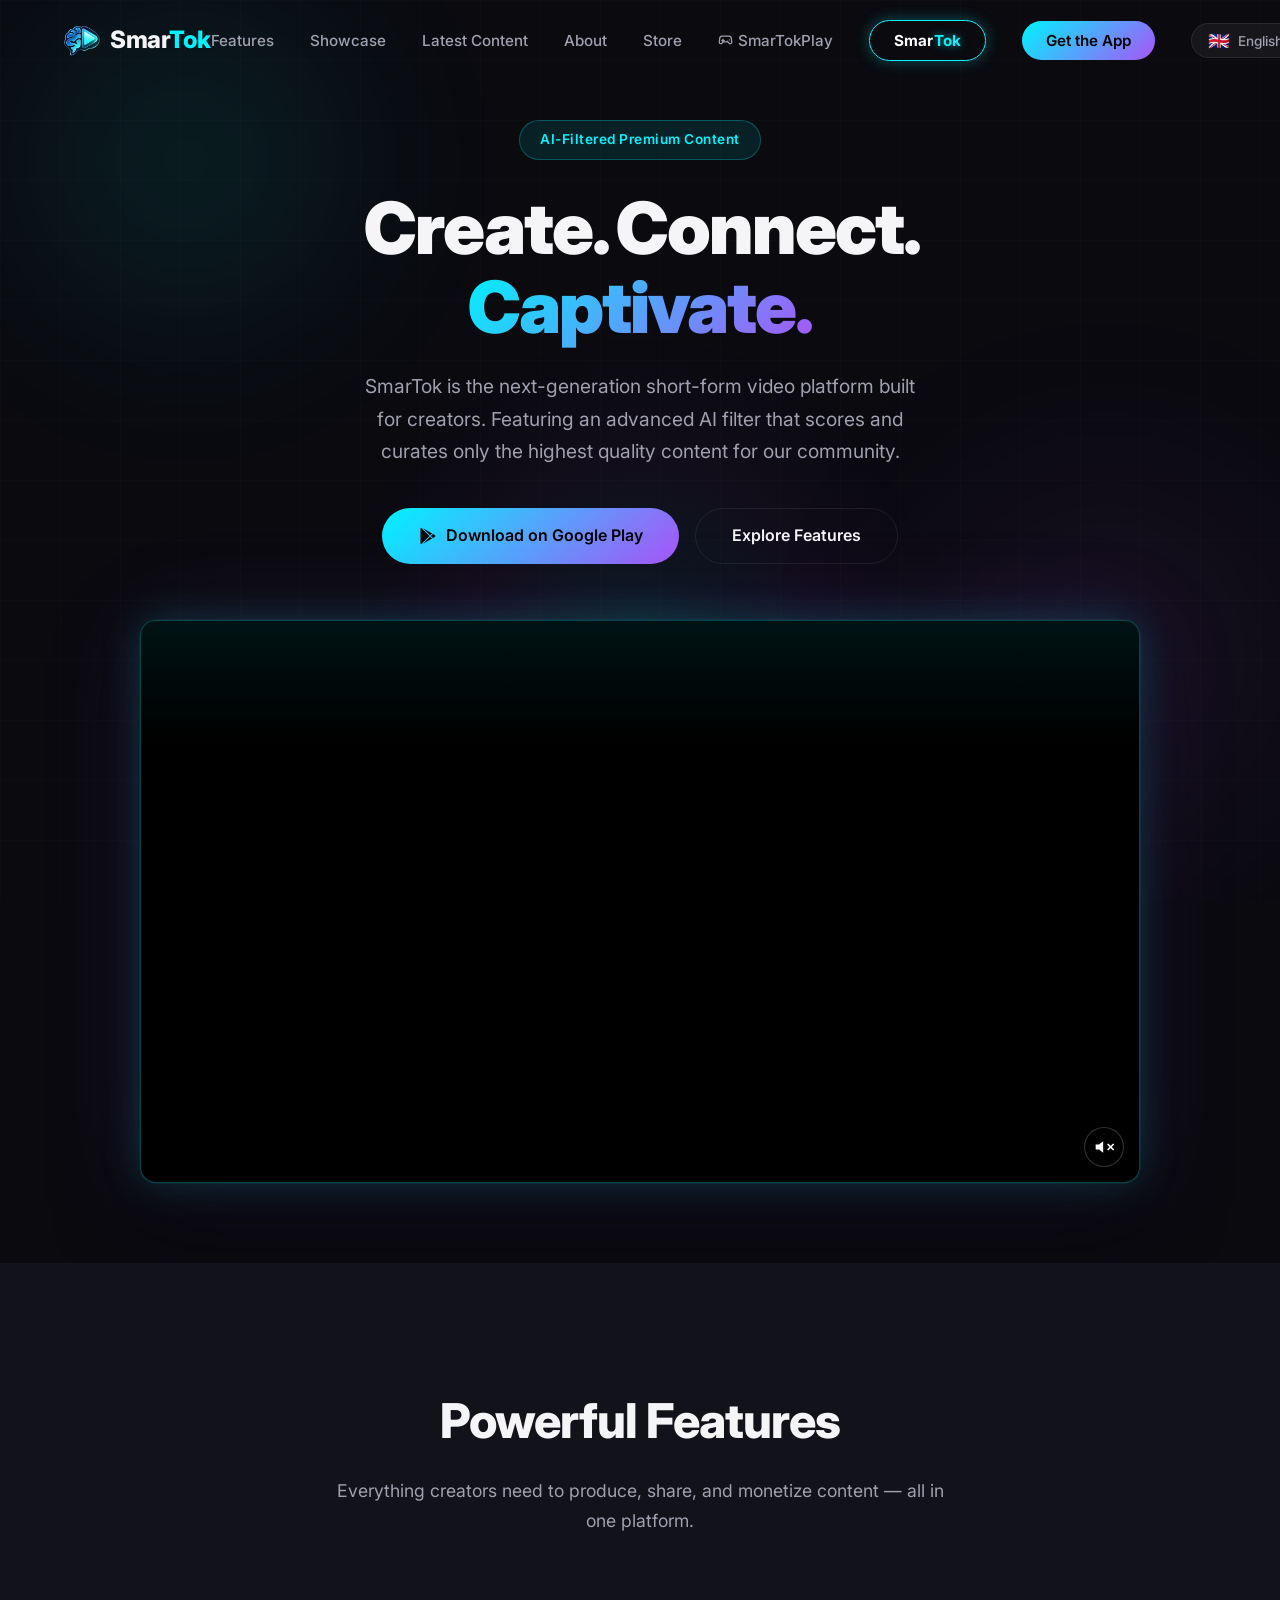
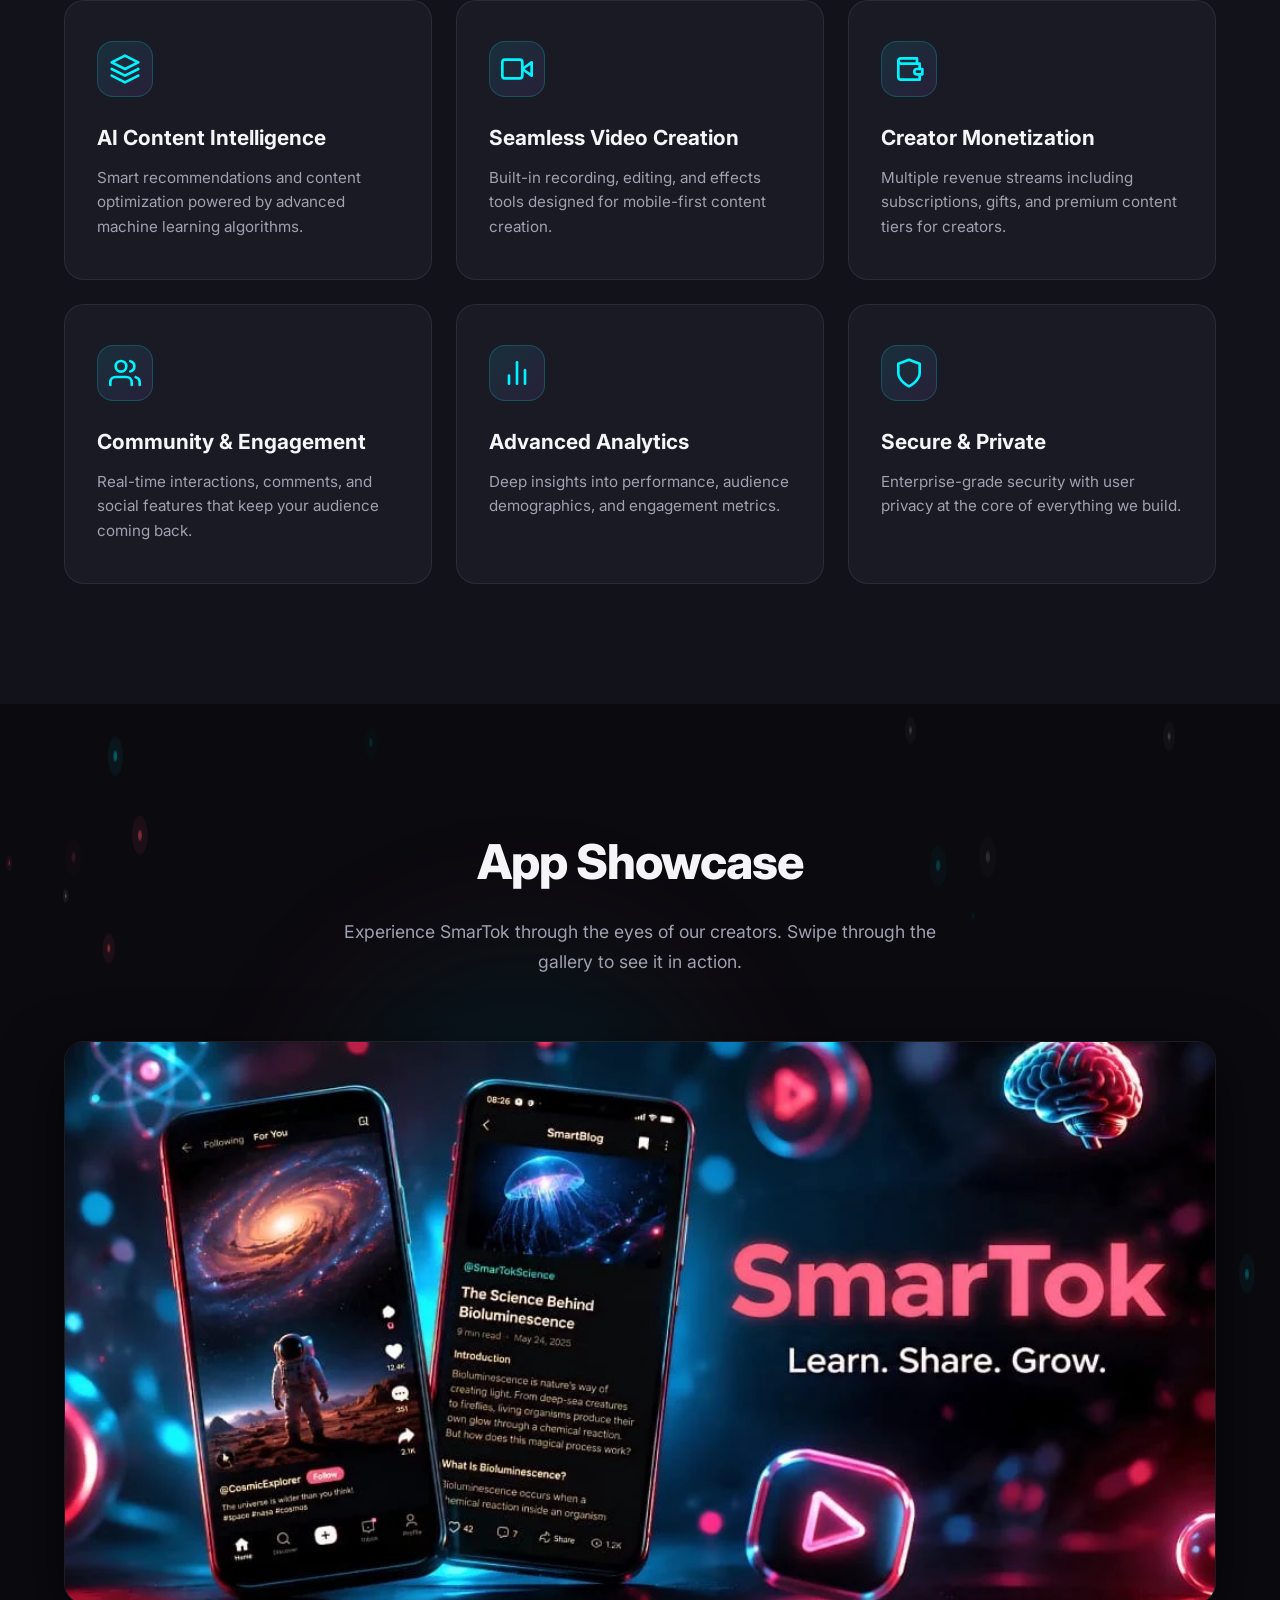
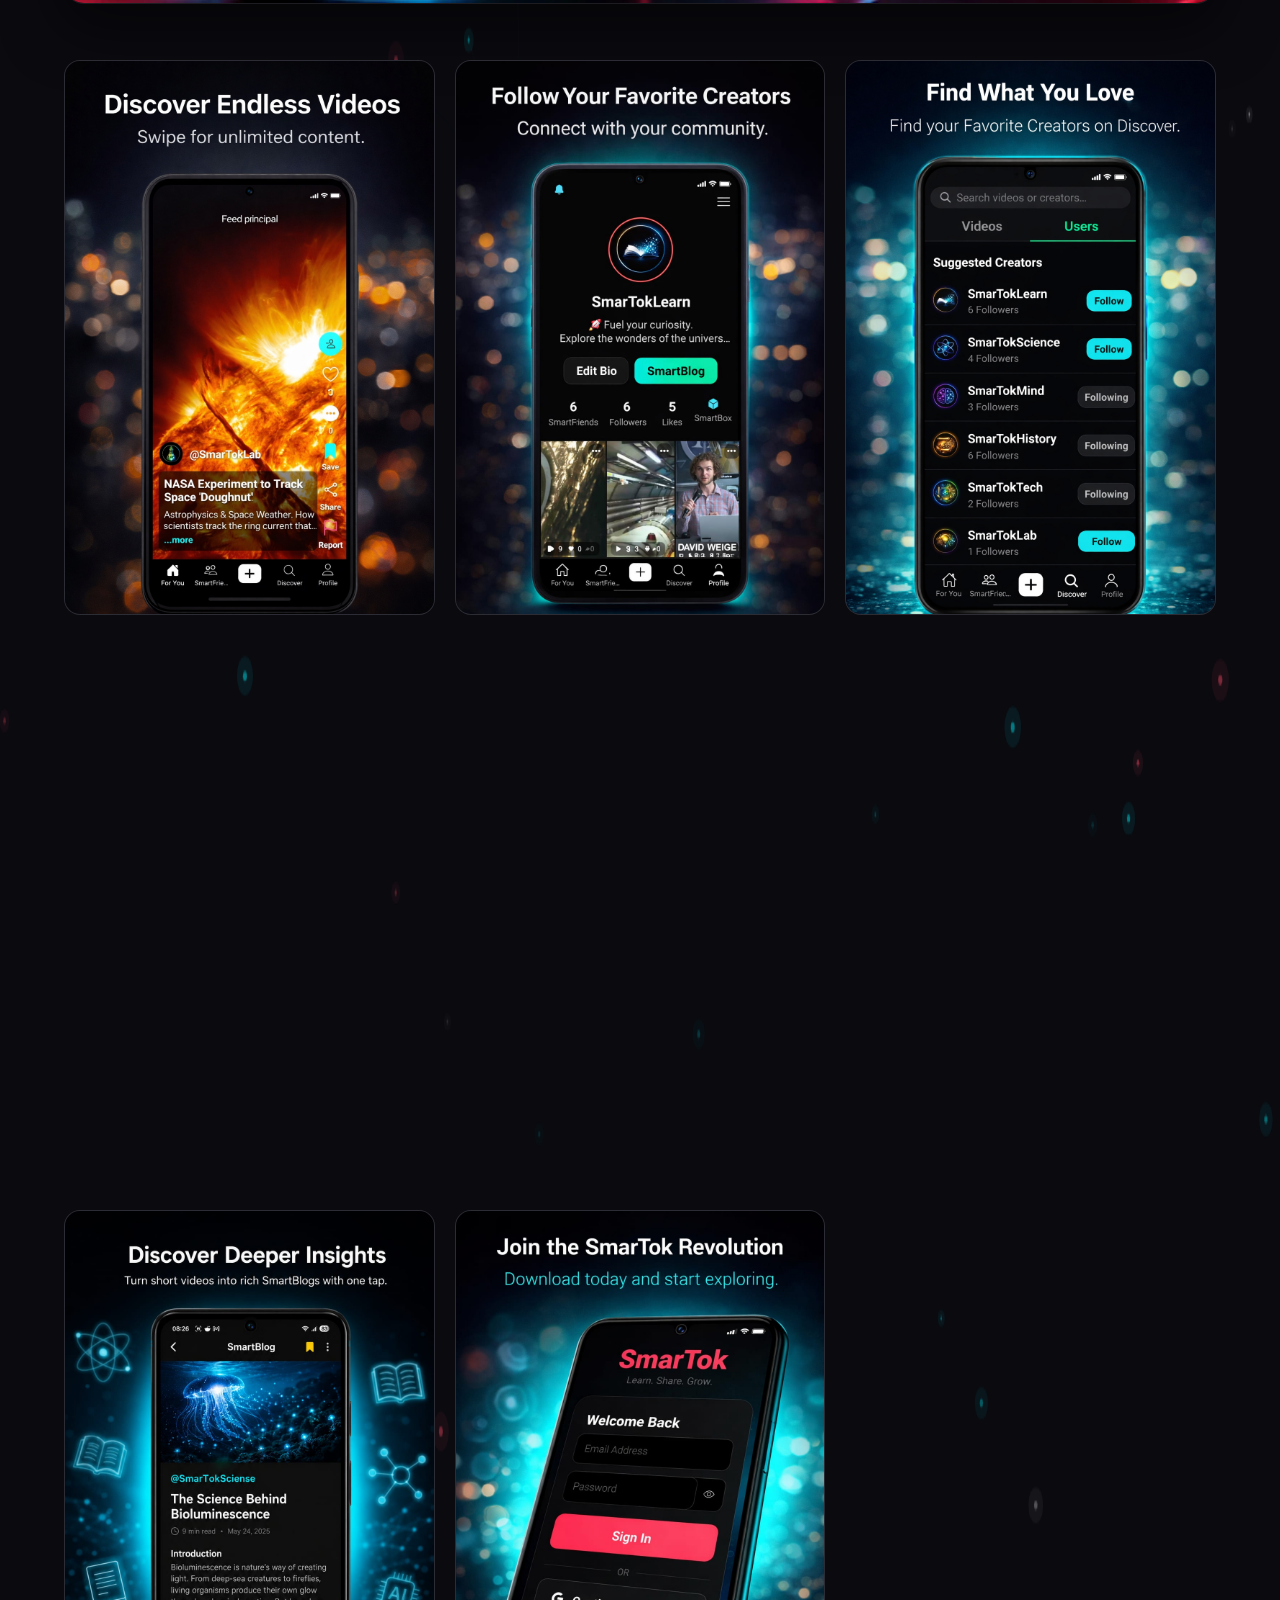
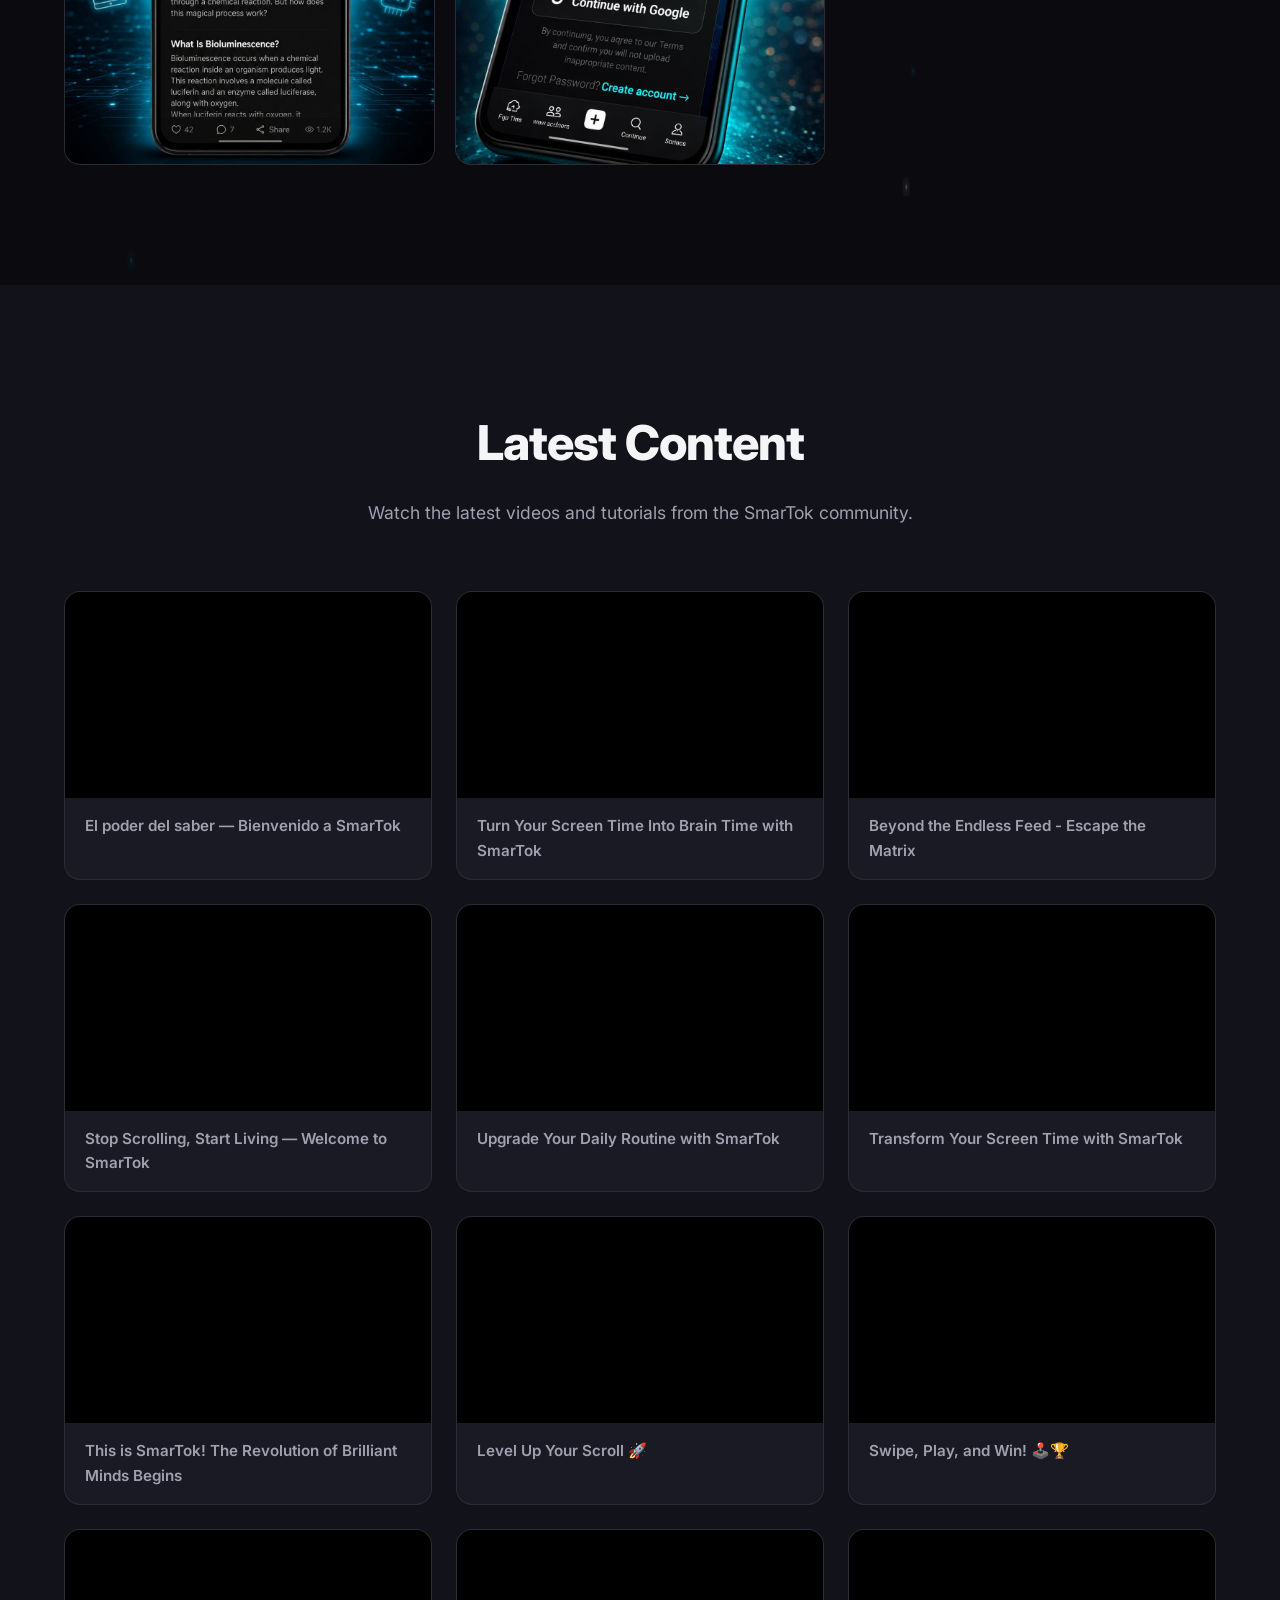
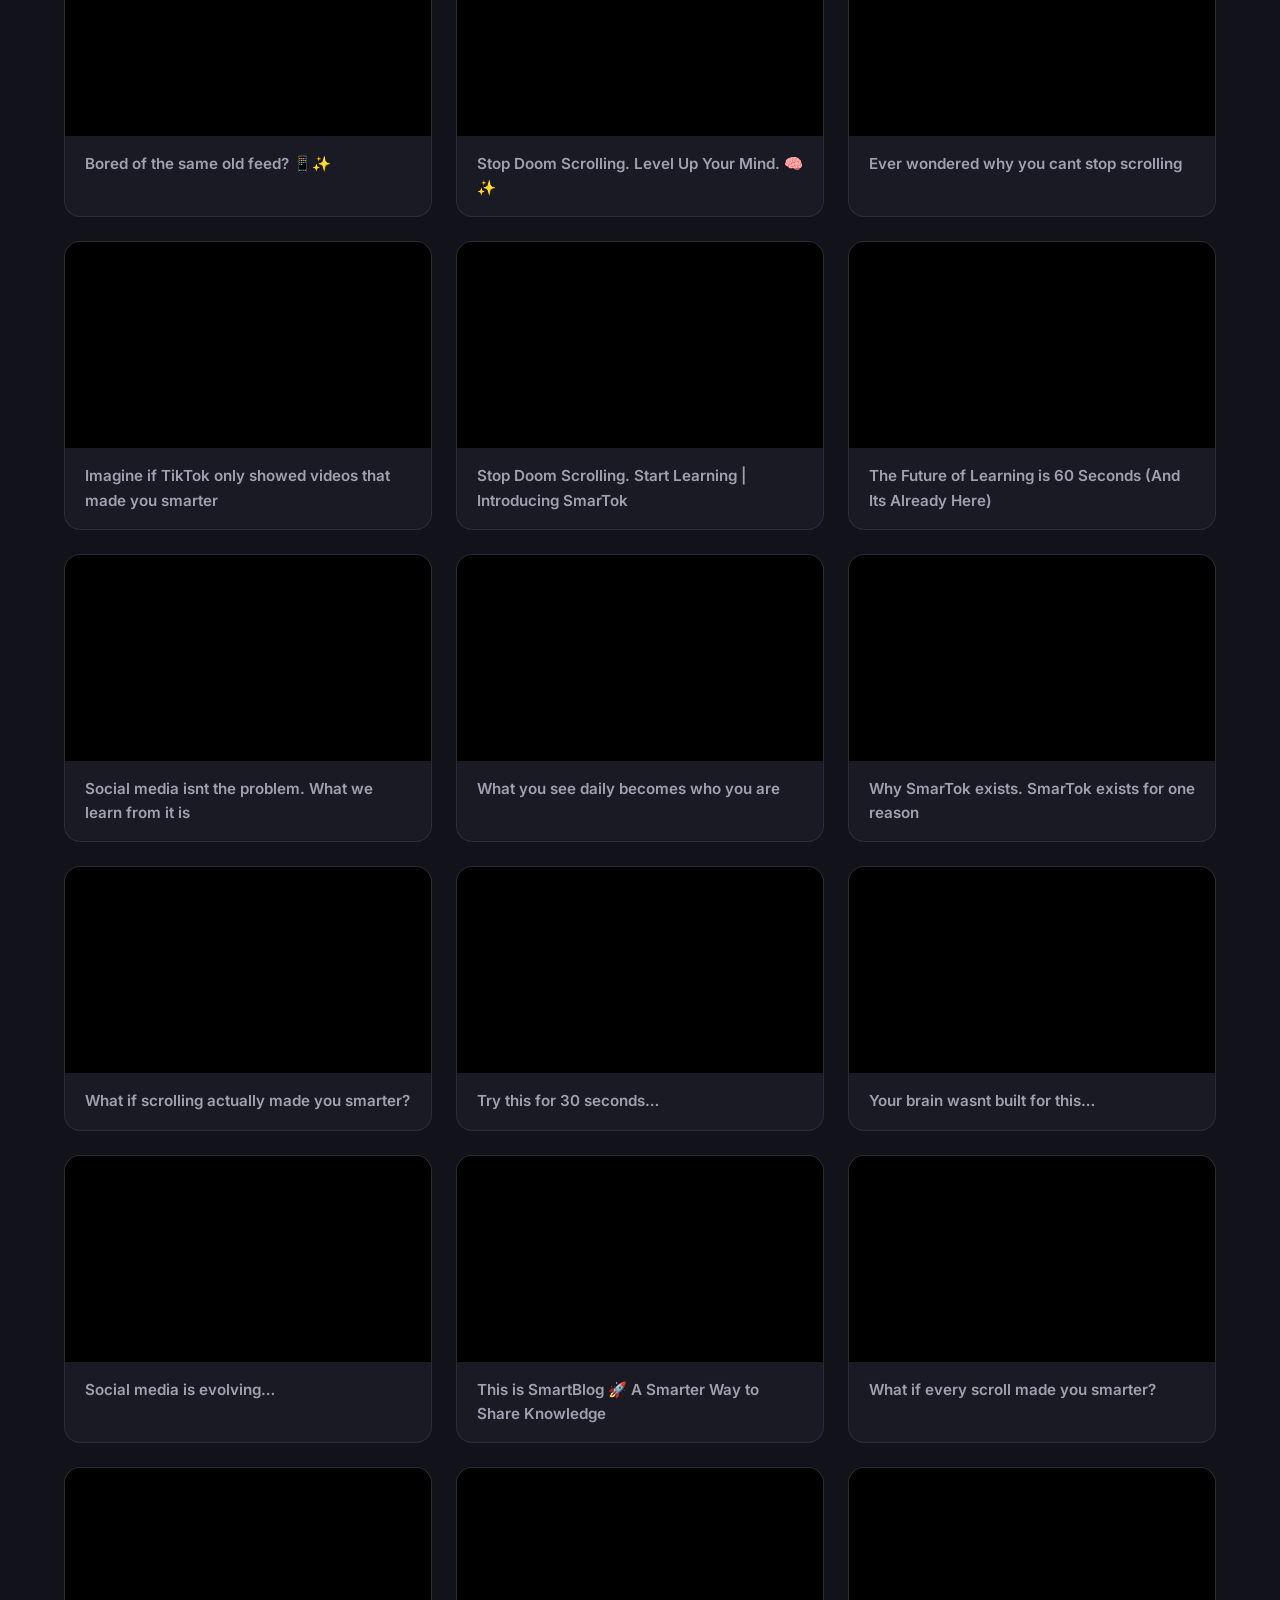
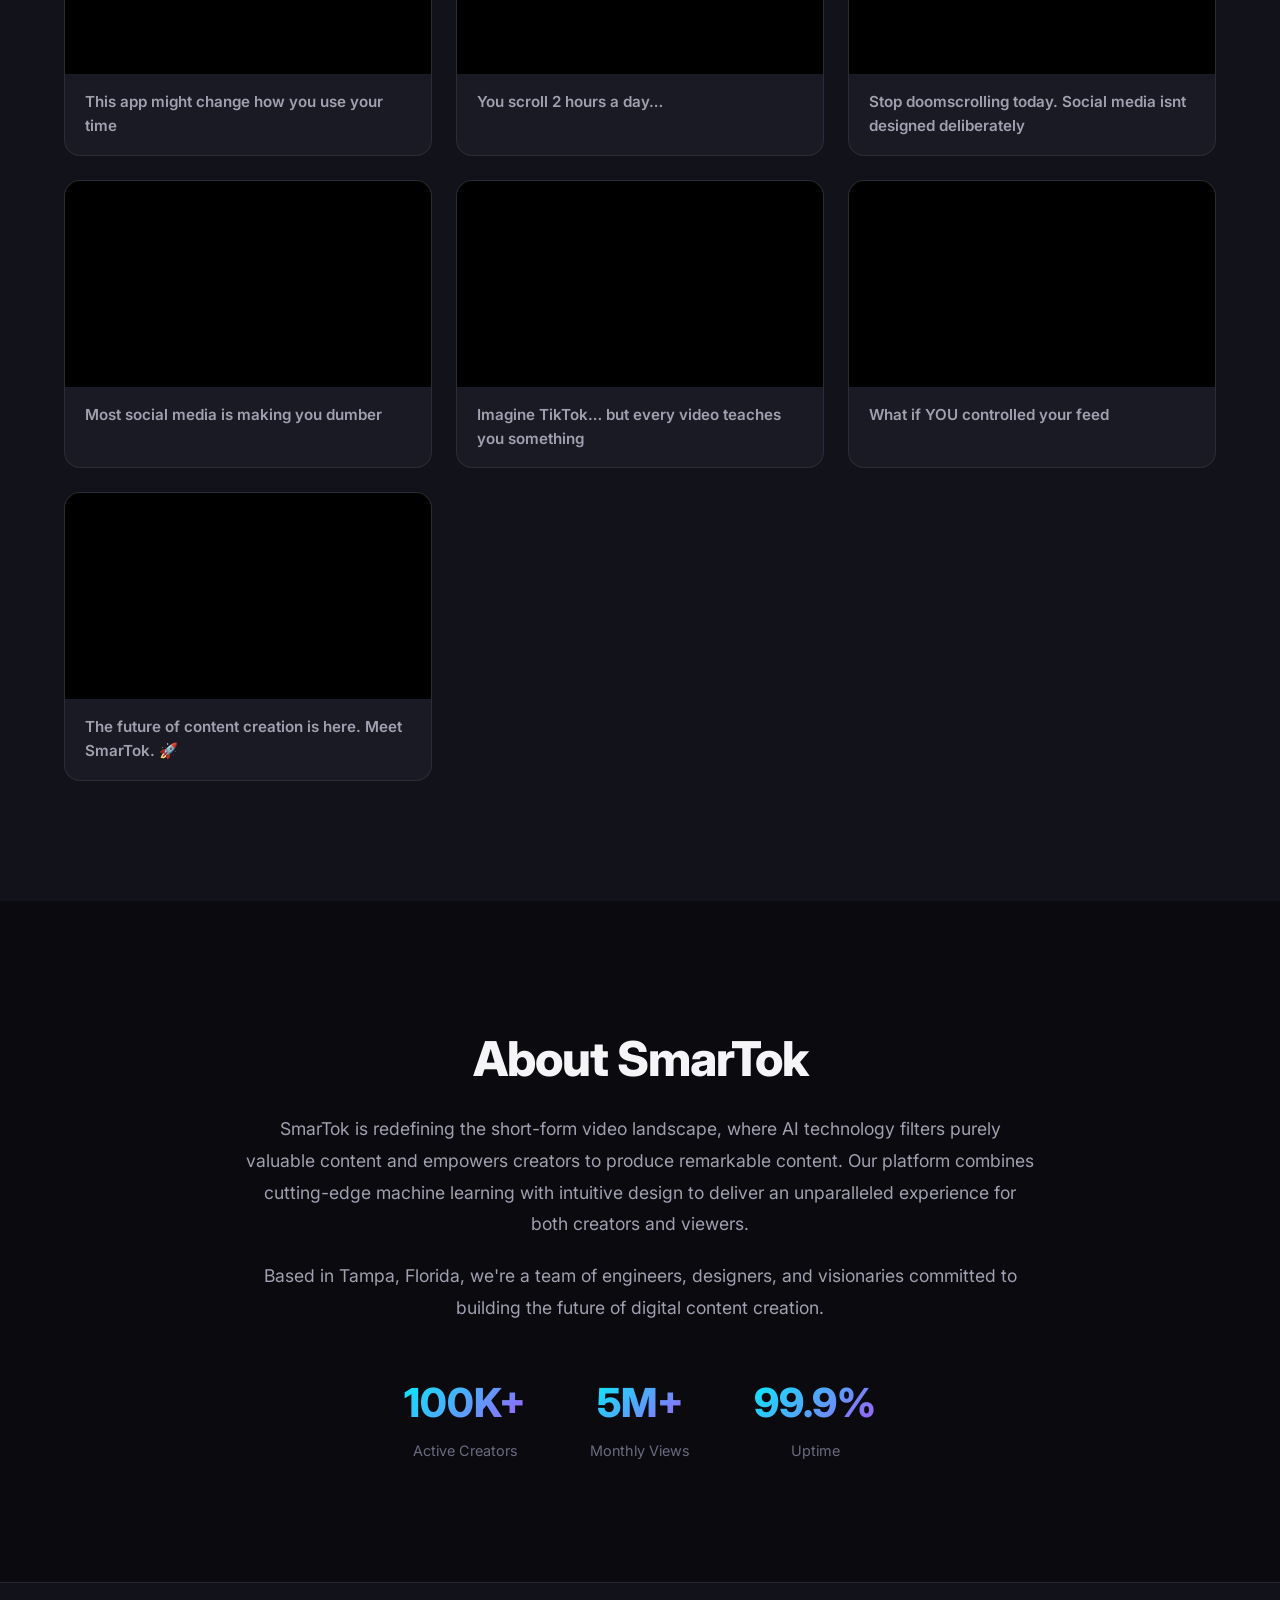
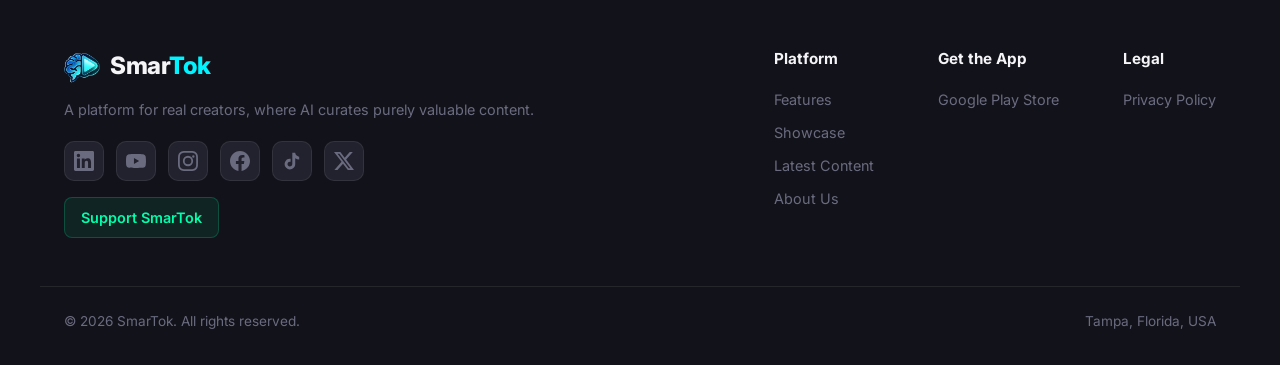
==== commit c618a462: "Add files via upload" ====
--- a/index.html
+++ b/index.html
@@ -349,13 +349,13 @@
         <iframe id="webapp-iframe" src="" title="SmarTok Web App" allow="accelerometer; autoplay; clipboard-write; encrypted-media; gyroscope; picture-in-picture" allowfullscreen></iframe>
     </div>
 
-    <link rel="stylesheet" href="assets/brainy-widget.css">
+    <link rel="stylesheet" href="/assets/brainy-widget.css">
     <script src="i18n.js"></script>
     <script src="main.js"></script>
     <script>
         window.BRAINY_WIDGET = {
             site: 'website',
-            gifsBase: 'assets/brainy/',
+            gifsBase: '/assets/brainy/',
             subtitle: 'SmarTok Assistant',
             chips: [
                 'What is SmarTok?',
@@ -364,6 +364,6 @@
             ]
         };
     </script>
-    <script src="assets/brainy-widget.js" defer></script>
+    <script src="/assets/brainy-widget.js" defer></script>
 </body>
 </html>
